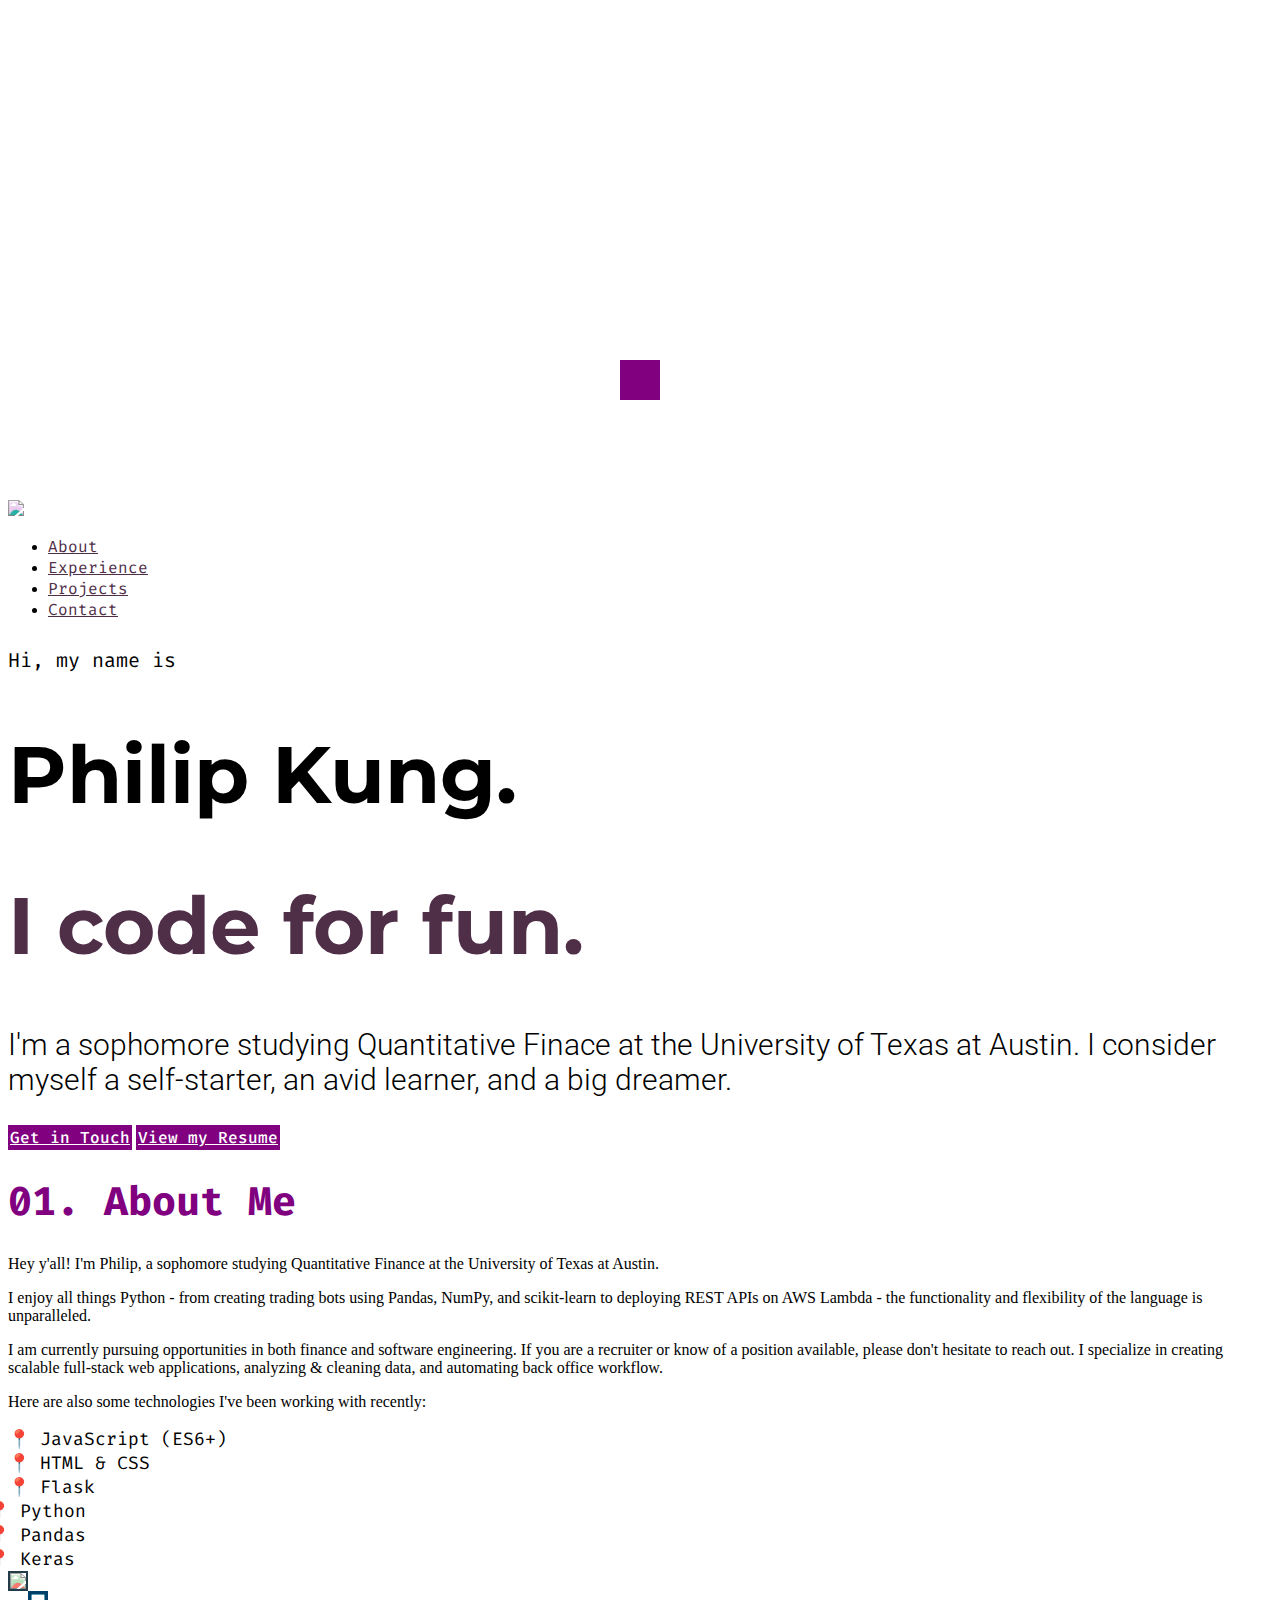
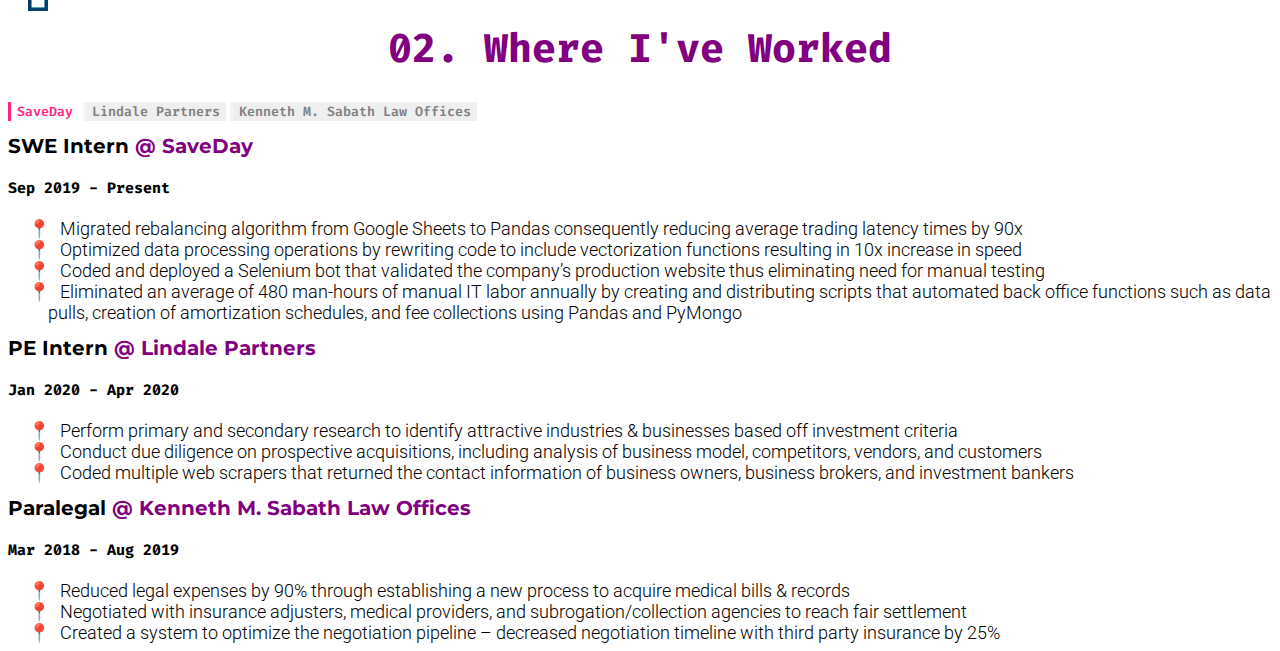
==== index.html @ d85458fc "updating links" ====
<!DOCTYPE html>
<html>
<head>
	<meta charset="utf-8">
    <meta name="viewport" content="width=device-width, initial-scale=1.0">
	<link rel="stylesheet" href="https://stackpath.bootstrapcdn.com/bootstrap/4.5.0/css/bootstrap.min.css" integrity="sha384-9aIt2nRpC12Uk9gS9baDl411NQApFmC26EwAOH8WgZl5MYYxFfc+NcPb1dKGj7Sk" crossorigin="anonymous">
	<link rel="stylesheet" type="text/css" href="static/main.css">
	<script src="https://ajax.googleapis.com/ajax/libs/jquery/3.5.1/jquery.min.js"></script>
	<link href="https://fonts.googleapis.com/css2?family=Montserrat:wght@600;700;800&family=Roboto:wght@300;400;500;700&display=swap" rel="stylesheet">
	<script src="https://kit.fontawesome.com/acebc5d574.js" crossorigin="anonymous"></script>
	<link href="https://fonts.googleapis.com/css2?family=Fira+Code:wght@400;600;&family=Hepta+Slab&display=swap" rel="stylesheet">
	<title>Main Page</title>
</head>
<body>

	<div class="container-fluid d-flex justify-content-center">

		<div class="sk-cube-grid" style="margin-top: 40vh;" id="screen-loader">
		  <div class="sk-cube sk-cube1"></div>
		  <div class="sk-cube sk-cube2"></div>
		  <div class="sk-cube sk-cube3"></div>
		  <div class="sk-cube sk-cube4"></div>
		  <div class="sk-cube sk-cube5"></div>
		  <div class="sk-cube sk-cube6"></div>
		  <div class="sk-cube sk-cube7"></div>
		  <div class="sk-cube sk-cube8"></div>
		  <div class="sk-cube sk-cube9"></div>
		</div>

	</div>
	
	<nav class="navbar navbar-expand-lg sticky-top d-none" id="navbar-wrapper" style="background-color: white;">
	
		<a href="#main-page" class="navbar-brand">
			<img src="https://github.com/philipk19238/philipk19238.github.io/blob/master/static/images/logo.PNG?raw=true" style="height: 60px; width: auto; filter: hue-rotate(65deg);">
		</a>

		<div class="container d-flex justify-content-end">
			<ul class="nav" id="navbar-links">
			  <li class="nav-item">
			    <a class="nav-link" href="#about">About</a>
			  </li>
			  <li class="nav-item">
			    <a class="nav-link" href="#experience">Experience</a>
			  </li>
			  <li class="nav-item">
			    <a class="nav-link" href="#">Projects</a>
			  </li>
			  <li class="nav-item">
			    <a class="nav-link" href="#">Contact</a>
			  </li>
			</ul>
		</div>
	</nav>


	<div class="jumbotron d-none" id="main-page">
		<div class="container">
			<div class="row">
				<div class="col-flex" id="title-text">
					<h4>Hi, my name is</h4>
					<h1 class="mt-2">Philip Kung.</h1>
					<h1 class="mt-1" style="color: #4F2F48;">I code for fun.</h1>
					<div class="row" style="padding: 0px">
						<div class="col-7">
							<h3 class="mt-4">
								I'm a sophomore studying Quantitative Finace at the University of Texas at Austin.
								I consider myself a self-starter, an avid learner,
								and a big dreamer.
							</h3>
							</div>
						<div class="col"></div>
					</div>

		        	<div class="container-fluid justify-content-start mt-5" style="padding: 0px;">
		        		<a class="btn btn-primary btn-lg mr-5" id="main-button" href="mailto:pkung67@utexas.edu" target="_blank" type="button">Get in Touch</a>
		        		<a class="btn btn-primary btn-lg" id="main-button" href="https://drive.google.com/file/d/1eOvCP0G5z0mMLqeyiURAmJYKL5s_8MYw/view?usp=sharing" target="_blank" type="button">View my Resume</a>	
		        	</div>

		        	<div class="container-fluid d-flex justify-content-start mt-5" style="padding: 0px;">
						<a href="https://github.com/philipk19238" target = "_blank"><i class="fab fa-github-alt fa-2x mr-5"></i></a>
			            <a href="https://www.linkedin.com/in/philipkung/" target="_blank"><i class="fab fa-linkedin fa-2x mr-5"></i></a>
			            <a href="https://www.instagram.com/pkung67/" target="_blank"><i class="fab fa-instagram fa-2x mr-5"></i></a>
			            <a href="https://www.facebook.com/philip.kung.33" target="_blank"><i class="fab fa-facebook fa-2x mr-5"></i></a>
		        	</div>

				</div>
			</div>
			
		</div>
	</div>

	<div class="jumbotron mt-5 d-none" id="about">
		<div class="container">
			<h1 id="about" class="sub-header">01. About Me</h1>
		</div>

		<div class="container d-flex align-items-start mt-5">
			<div class="container">
				<p>
					Hey y'all! I'm Philip, a sophomore studying Quantitative Finance
					at the University of Texas at Austin.
				</p>

				<p>
					I enjoy all things Python - from creating trading bots using
					Pandas, NumPy, and scikit-learn to deploying REST APIs on 
					AWS Lambda - the functionality and flexibility of the language
					is unparalleled. 
				</p>

				<p>
					I am currently pursuing opportunities in both finance and software engineering. If you are a recruiter or know of a position available, please don't hesitate to reach out. I specialize in creating scalable full-stack web applications, analyzing & cleaning data, and automating back office workflow.
				</p>

				<p>
					Here are also some technologies I've been working with recently:
				</p>

				<div class="container d-flex align-items-center justify-content-start" style="padding: 0px;">

					<ul class="mt-3 no_bullet" style="margin-left: 20px;">
						<li class="bullet-icon">JavaScript (ES6+)</li>
						<li class="bullet-icon">HTML & CSS</li>
						<li class="bullet-icon">Flask</li>
					</ul>

					<ul class="ml-5 mt-3 no_bullet">
						<li class="bullet-icon">Python</li>
						<li class="bullet-icon">Pandas</li>
						<li class="bullet-icon">Keras</li>
					</ul>

				</div>

			</div>

			<div class="container d-flex justify-content-center" style="padding: 0px;">
				<img src="https://github.com/philipk19238/philipk19238.github.io/blob/master/static/images/bigbend.JPG?raw=true" style="height: 300px; width: auto;" class="frame">
			</div>
		</div>
	</div>

	<div class="jumbotron mb-5 mt-5 d-none" id="experience">
		<div class="container">
			<h1 class="sub-header" style="text-align: center;">02. Where I've Worked</h1>
		</div>

		<div class="container d-flex align-items-start mt-5">

			<div class="list-group">
				  <button class="list-group-item list-group-item-action active" onclick="show_elem(this.id)" id="saveday;filler">
				    SaveDay
				  </button>
				  <button class="list-group-item list-group-item-action" onclick="show_elem(this.id)" id="lindale;filler">Lindale Partners</button>
				  <button class="list-group-item list-group-item-action" onclick="show_elem(this.id)" id="sabbath;filler">Kenneth M. Sabath Law Offices</button>
			</div>

				<div class="container">

				<div class="card resume ml-4" id="saveday">
					<div class="card-header resume">
						<h1 id="job-title">SWE Intern <b>@ SaveDay</b></h1>
						<h4 id="job-dates">Sep 2019 - Present</h4>
					</div>
					<div class="card-body resume" style="padding: 0px;">
						<ul class="no_bullet mt-2" style="margin-left: 40px;">
							<li class="bullet-icon mb-1 resume">Migrated rebalancing algorithm from Google Sheets to Pandas consequently reducing average trading latency times by 90x</li>
							<li class="bullet-icon mb-1 resume">Optimized data processing operations by rewriting code to include vectorization functions resulting in 10x increase in speed</li>
							<li class="bullet-icon mb-1 resume">Coded and deployed a Selenium bot that validated the company’s production website thus eliminating need for manual testing </li>
							<li class="bullet-icon mb-1 resume">Eliminated an average of 480 man-hours of manual IT labor annually by creating and distributing scripts that automated 
							back office functions such as data pulls, creation of amortization schedules, and fee collections using Pandas and PyMongo 
							</li>
						</ul>
					</div>
				</div>

				<div class="card resume ml-4 d-none" id="lindale">
					<div class="card-header resume">
						<h1 id="job-title">PE Intern <b>@ Lindale Partners</b></h1>
						<h4 id="job-dates">Jan 2020 - Apr 2020</h4>
					</div>
					<div class="card-body resume" style="padding: 0px;">
						<ul class="no_bullet mt-2" style="margin-left: 40px;">
							<li class="bullet-icon mb-1 resume">Perform primary and secondary research to identify attractive industries & businesses based off investment criteria</li>
							<li class="bullet-icon mb-1 resume">Conduct due diligence on prospective acquisitions, including analysis of business model, competitors, vendors, and customers</li>
							<li class="bullet-icon mb-1 resume">Coded multiple web scrapers that returned the contact information of business owners, business brokers, and investment bankers </li>
						</ul>
					</div>
				</div>

				<div class="card resume ml-4 d-none" id="sabbath">
					<div class="card-header resume">
						<h1 id="job-title">Paralegal <b>@ Kenneth M. Sabath Law Offices</b></h1>
						<h4 id="job-dates">Mar 2018 - Aug 2019</h4>
					</div>
					<div class="card-body resume" style="padding: 0px;">
						<ul class="no_bullet mt-2" style="margin-left: 40px;">
							<li class="bullet-icon mb-1 resume">Reduced legal expenses by 90% through establishing a new process to acquire medical bills & records</li>
							<li class="bullet-icon mb-1 resume">Negotiated with insurance adjusters, medical providers, and subrogation/collection agencies to reach fair settlement</li>
							<li class="bullet-icon mb-1 resume">Created a system to optimize the negotiation pipeline – decreased negotiation timeline with third party insurance by 25%</li>
						</ul>
					</div>
				</div>

			</div>
		</div>

			
	</div>

	<div class="jumbotron">
		
	</div>
	
		




	<script type="text/javascript">

		var curr_resume = 'saveday'

		setTimeout(function(){

		var loading = document.getElementById('screen-loader');

		var main = document.getElementById('main-page');

		var about = document.getElementById('about');

		var experience = document.getElementById('experience');

		var navbar = document.getElementById('navbar-wrapper');

		loading.classList.add('d-none');

		main.classList.remove('d-none');

		about.classList.remove('d-none');

		experience.classList.remove('d-none');

		navbar.classList.remove('d-none');

		}, 3000);

		function show_elem(id){

			var split = id.split(';')[0];

			var curr_elem = document.getElementById(split);

			var prev_elem = document.getElementById(curr_resume);

			var prev_id = `${curr_resume};filler`;

			if (prev_elem === curr_elem){
				return;
			}

			else {

			curr_elem.classList.remove('d-none');

			document.getElementById(id).classList.add('active');

			prev_elem.classList.add('d-none');

			document.getElementById(prev_id).classList.remove('active');

			curr_resume = split;

			}

		}

		var prevScrollpos = window.pageYOffset;

		window.onscroll = function() {

		  var currentScrollPos = window.pageYOffset;

		  if (prevScrollpos > currentScrollPos) {
		    document.getElementById("navbar-wrapper").style.top = "0";
		  } 

		  else {
		    document.getElementById("navbar-wrapper").style.top = "-200px";
		  }

		  prevScrollpos = currentScrollPos;
		}

	</script>

	<script src="https://code.jquery.com/jquery-3.5.1.slim.min.js" integrity="sha384-DfXdz2htPH0lsSSs5nCTpuj/zy4C+OGpamoFVy38MVBnE+IbbVYUew+OrCXaRkfj" crossorigin="anonymous"></script>
	<script src="https://cdn.jsdelivr.net/npm/popper.js@1.16.0/dist/umd/popper.min.js" integrity="sha384-Q6E9RHvbIyZFJoft+2mJbHaEWldlvI9IOYy5n3zV9zzTtmI3UksdQRVvoxMfooAo" crossorigin="anonymous"></script>
	<script src="https://stackpath.bootstrapcdn.com/bootstrap/4.5.0/js/bootstrap.min.js" integrity="sha384-OgVRvuATP1z7JjHLkuOU7Xw704+h835Lr+6QL9UvYjZE3Ipu6Tp75j7Bh/kR0JKI" crossorigin="anonymous"></script>
</body>
</html>
---- static/main.css ----
.sk-cube-grid {
  width: 40px;
  height: 40px;
  margin: 100px auto;
}

.sk-cube-grid .sk-cube {
  width: 33%;
  height: 33%;
  background-color: purple;
  float: left;
  -webkit-animation: sk-cubeGridScaleDelay 1.3s infinite ease-in-out;
          animation: sk-cubeGridScaleDelay 1.3s infinite ease-in-out; 
}
.sk-cube-grid .sk-cube1 {
  -webkit-animation-delay: 0.2s;
          animation-delay: 0.2s; }
.sk-cube-grid .sk-cube2 {
  -webkit-animation-delay: 0.3s;
          animation-delay: 0.3s; }
.sk-cube-grid .sk-cube3 {
  -webkit-animation-delay: 0.4s;
          animation-delay: 0.4s; }
.sk-cube-grid .sk-cube4 {
  -webkit-animation-delay: 0.1s;
          animation-delay: 0.1s; }
.sk-cube-grid .sk-cube5 {
  -webkit-animation-delay: 0.2s;
          animation-delay: 0.2s; }
.sk-cube-grid .sk-cube6 {
  -webkit-animation-delay: 0.3s;
          animation-delay: 0.3s; }
.sk-cube-grid .sk-cube7 {
  -webkit-animation-delay: 0s;
          animation-delay: 0s; }
.sk-cube-grid .sk-cube8 {
  -webkit-animation-delay: 0.1s;
          animation-delay: 0.1s; }
.sk-cube-grid .sk-cube9 {
  -webkit-animation-delay: 0.2s;
          animation-delay: 0.2s; }

@-webkit-keyframes sk-cubeGridScaleDelay {
  0%, 70%, 100% {
    -webkit-transform: scale3D(1, 1, 1);
            transform: scale3D(1, 1, 1);
  } 35% {
    -webkit-transform: scale3D(0, 0, 1);
            transform: scale3D(0, 0, 1); 
  }
}

@keyframes sk-cubeGridScaleDelay {
  0%, 70%, 100% {
    -webkit-transform: scale3D(1, 1, 1);
            transform: scale3D(1, 1, 1);
  } 35% {
    -webkit-transform: scale3D(0, 0, 1);
            transform: scale3D(0, 0, 1);
  } 
}

#title-text h4 {
  font-family: 'Fira Code', monospace;
  font-weight: 400;
  font-size: 20px;
}

#title-text h1 {
  font-family: 'Montserrat', sans-serif;
  font-weight: 700;
  font-size: 80px;
}

#title-text h3 {
  font-family: 'Roboto', sans-serif;
  font-weight: 300;
  font-size: 30px;
}

#main-button {
  background: purple;
  color: white;
  border: 2px solid purple;
  font-family: 'Fira Code', monospace;
  font-weight: 500;
}

#main-button:hover {
  background: white;
  color: black;

}

.jumbotron {
  background: white;
}

#jumping-image {
  height: 500px;
  width: auto;
}

#navbar-links a{
  font-family: 'Fira Code', monospace;
  color: #4F2F48;
}

#navbar-links a:hover {
  font-weight: 600;
  color: purple;
}

.sub-header {
  font-family: 'Fira Code', monospace;
  color: purple;
  font-size: 40px;
}

#about-text {
  font-family: 'Roboto', sans-serif;
  font-weight: 400;
  font-size: 20px;
}

b {
  color: purple;
  font-weight: 700;
}

ul.no_bullet {
list-style-type: none;
padding: 0;
margin: 0;
}

.bullet-icon:before {
  content: '\1F4CD';
  margin-left: -20px;
  margin-right: 10px;
}

.bullet-icon {
  font-family: 'Fira Code', monospace;
  font-size: 18px;
}

.frame {
  box-shadow:
    20px 20px 0 -3.5px white,
    20px 20px 0 0 purple;
    
  transition: box-shadow ease-in 150ms;

  border: 2px solid #4F2F48;

  filter: hue-rotate(256deg);

}

.frame:hover {
  box-shadow:
    10px 10px 0 -5px white,
    10px 10px 0 0 purple;
    filter: opacity(1);
}

.container {
  padding: 0px;
}

.list-group {
  display: inline-block;
  border: none;

}

#job-title {
  font-family: 'Montserrat', sans-serif;
  font-size: 20px;
}

.card.resume {
  border: none;
  background-color: white;
}

.card-header.resume {
  border: none;
  background-color: white;
}

#job-dates {
  font-family: 'Fira Code', monospace;
  font-size: 15px;
}

.bullet-icon.resume {
  font-family: 'Roboto', sans-serif;
  font-weight: 300;
}

.list-group button {
  border-left: 3px solid WhiteSmoke;
  border-top: none;
  border-right: none;
  border-bottom: none;
  font-family: 'Fira Code', monospace;
  font-weight: 600;
  color: grey;

}

.list-group button:hover {
  color: #ff2681;
  background-color:WhiteSmoke;

}

.active {
  color: #ff2681 !important;
  background-color: transparent !important;
  border-left: 3px solid #ff2681 !important;

}

.fa-github-alt:hover{
  color: #F1502F;
}

.fa-github-alt {
  color: purple;
}

.fa-instagram {
  color: purple;
}

.fa-instagram:hover{
  color: #e1306c;
}

.fa-linkedin {
  color: purple;
}

.fa-facebook {
  color: purple;
}

.fa-linkedin:hover{
  color: #2867B2;
}

.fa-facebook:hover{
  color: #2867B2;
}

button:focus {outline:0;}

html {
  scroll-behavior: smooth;
}
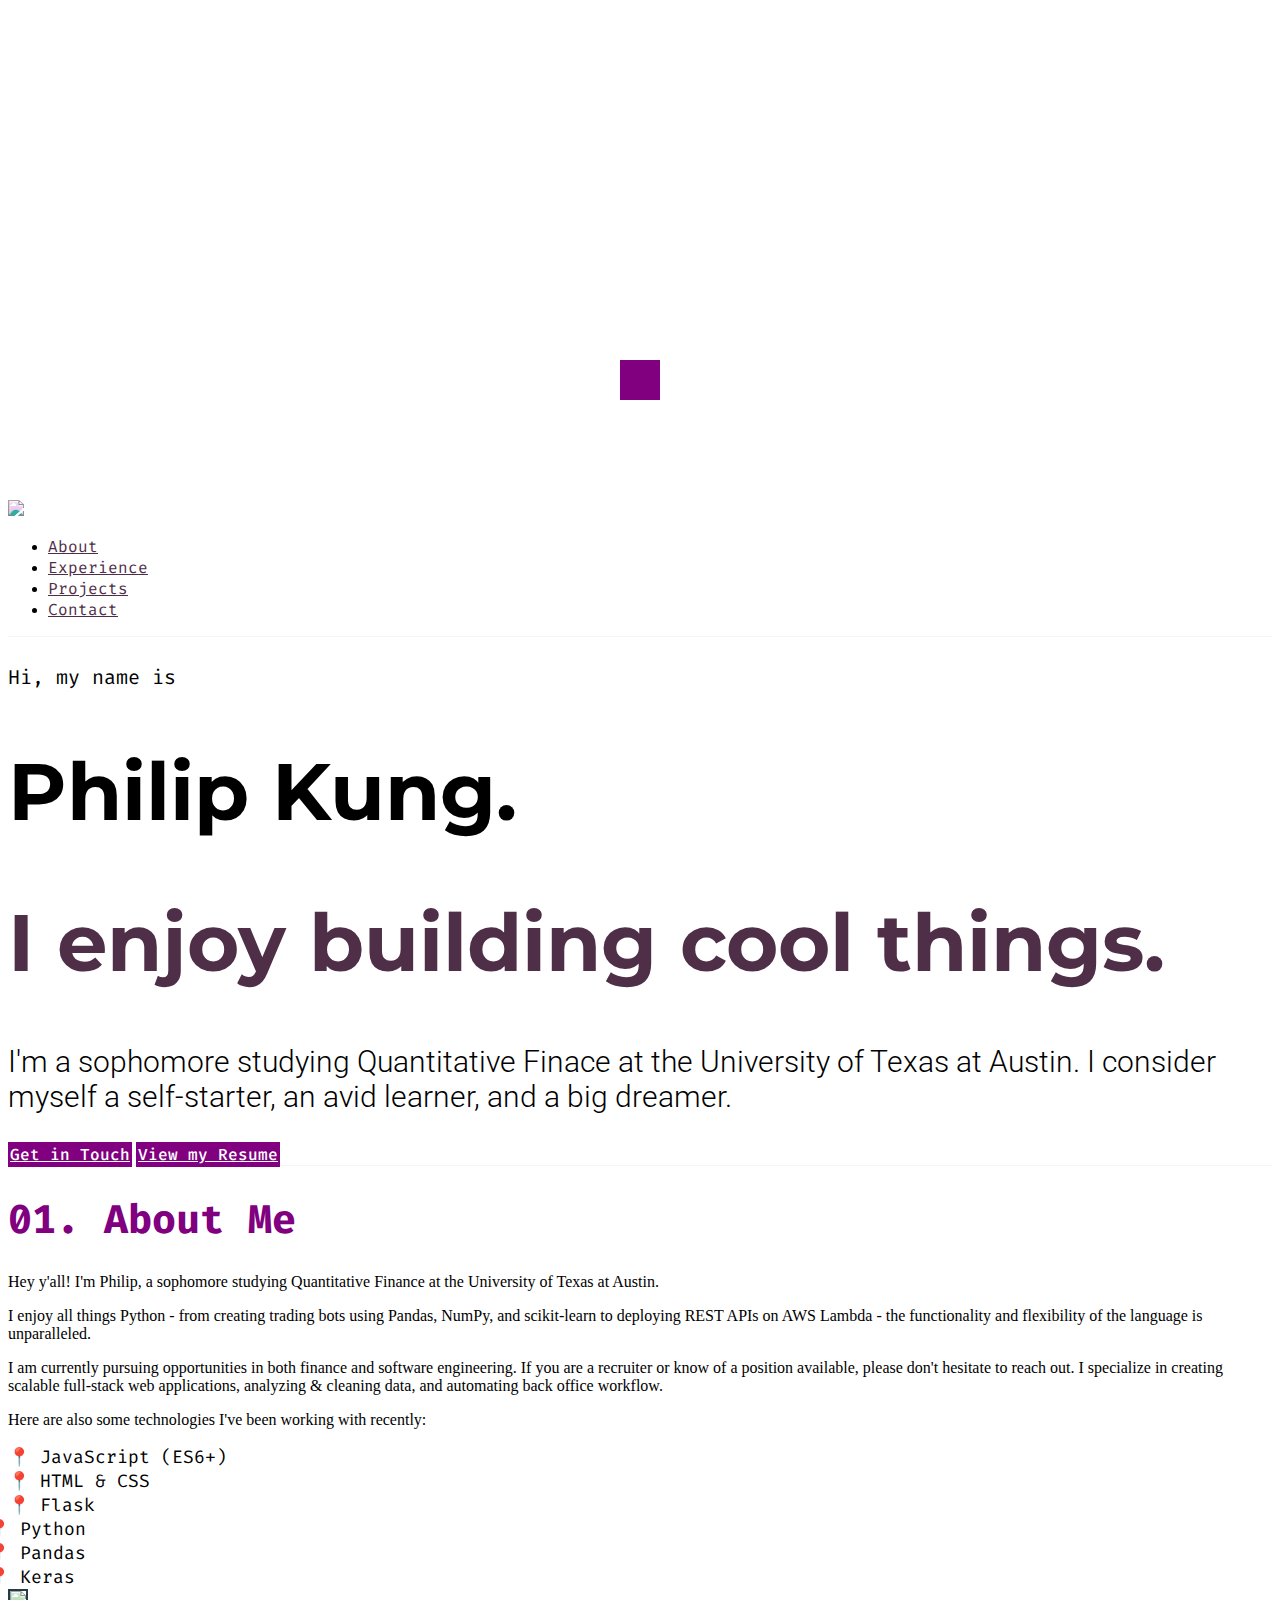
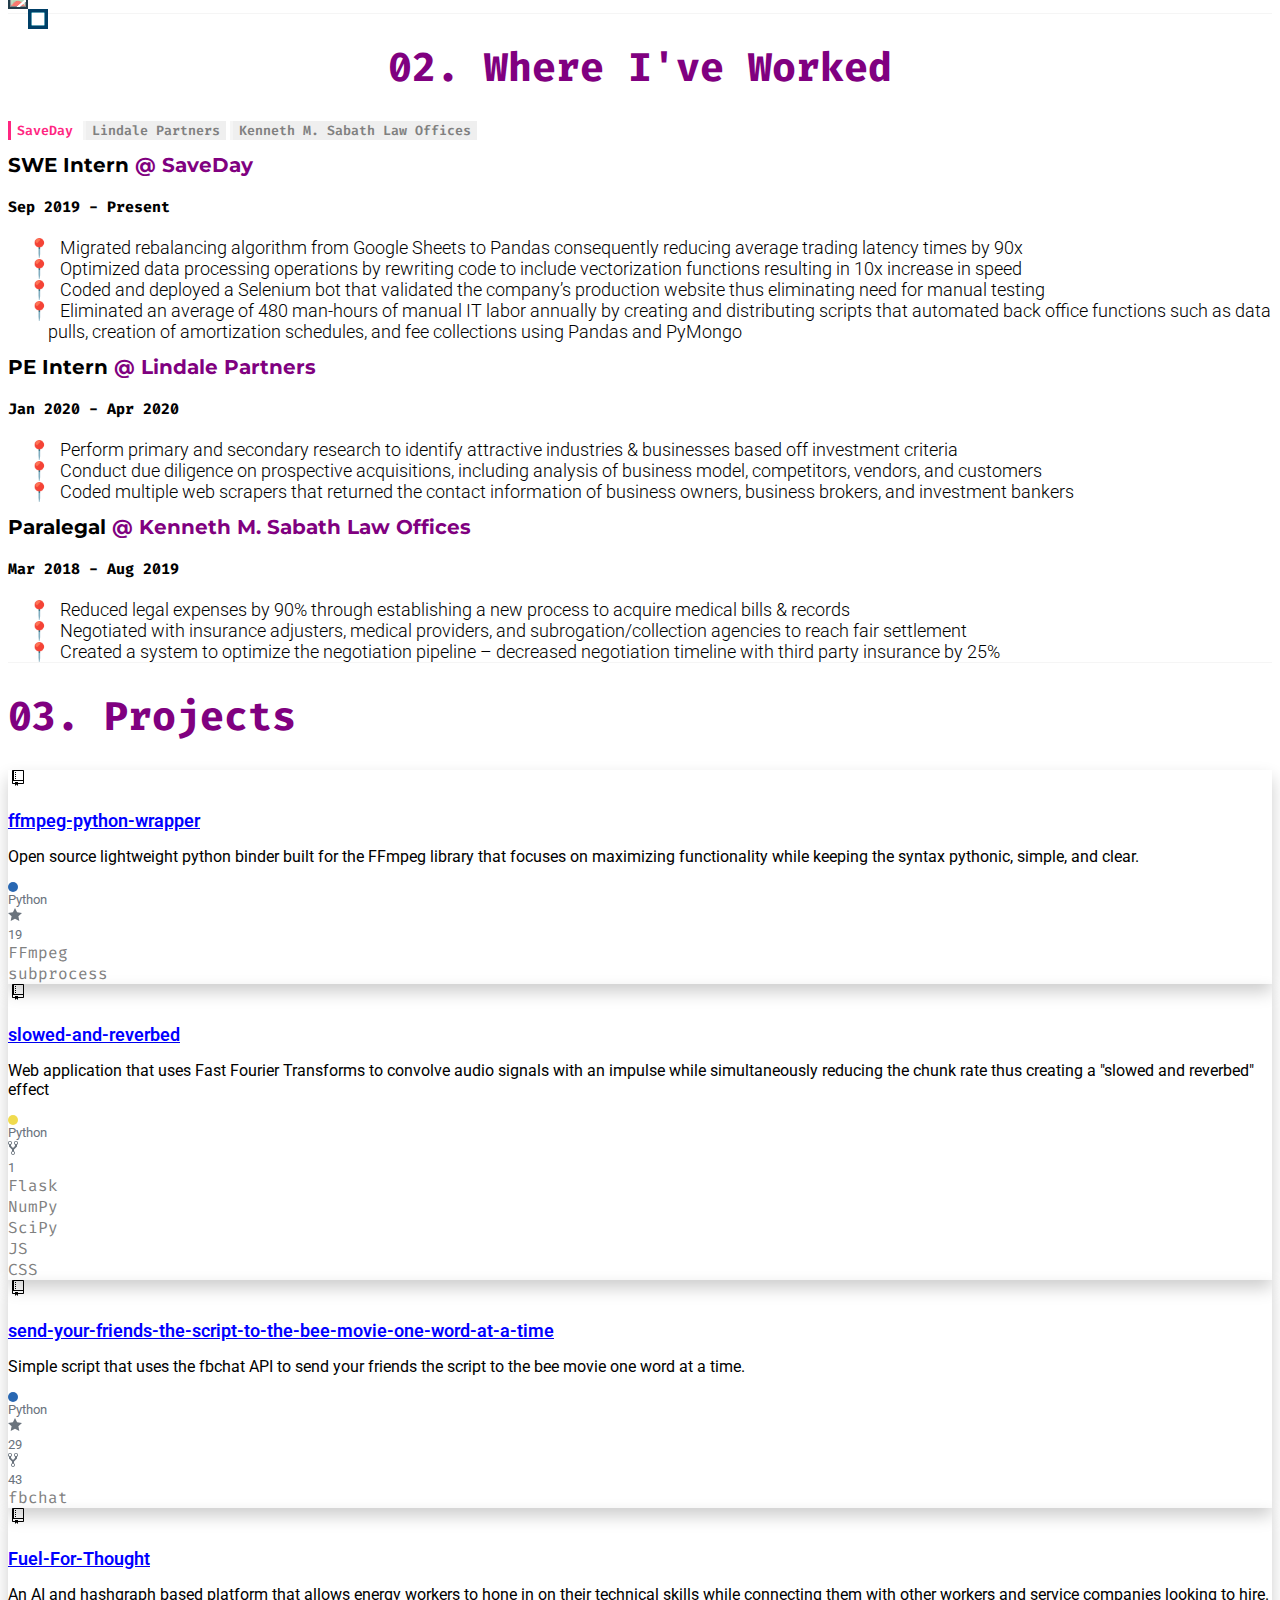
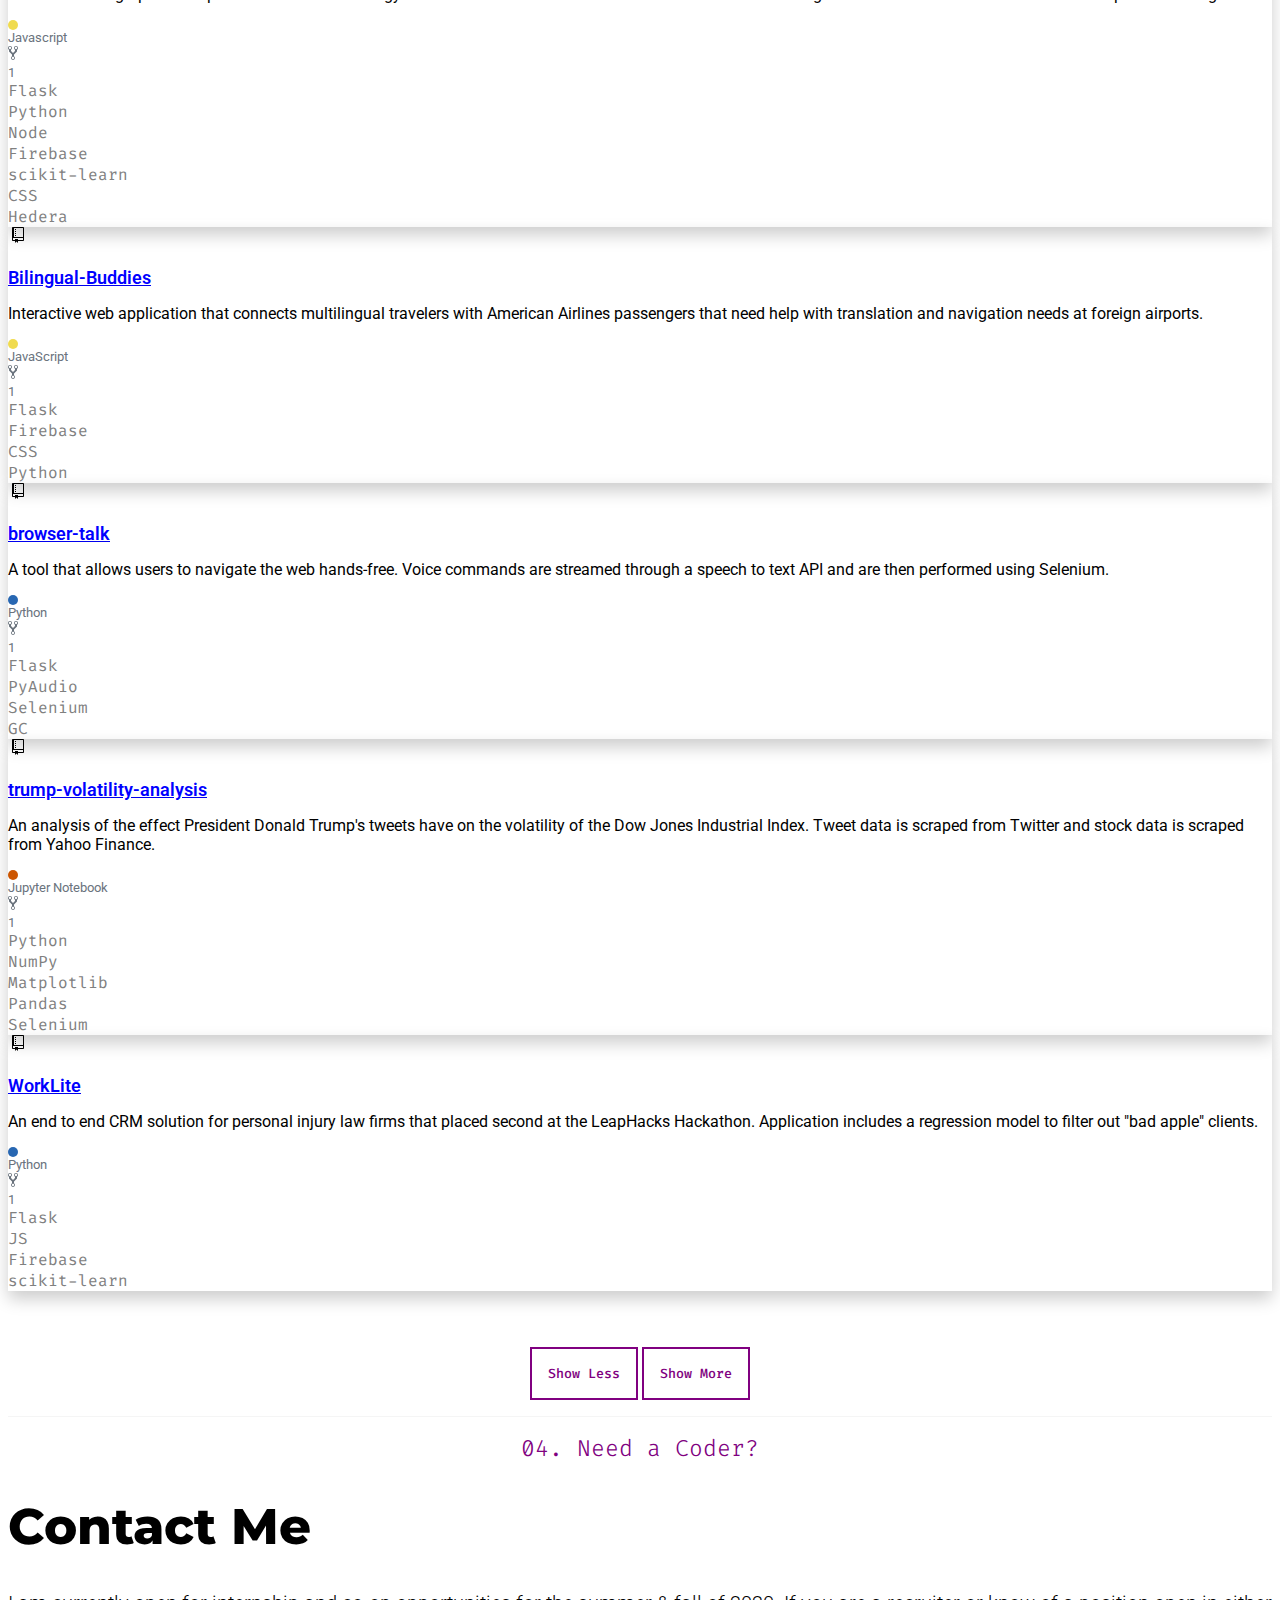
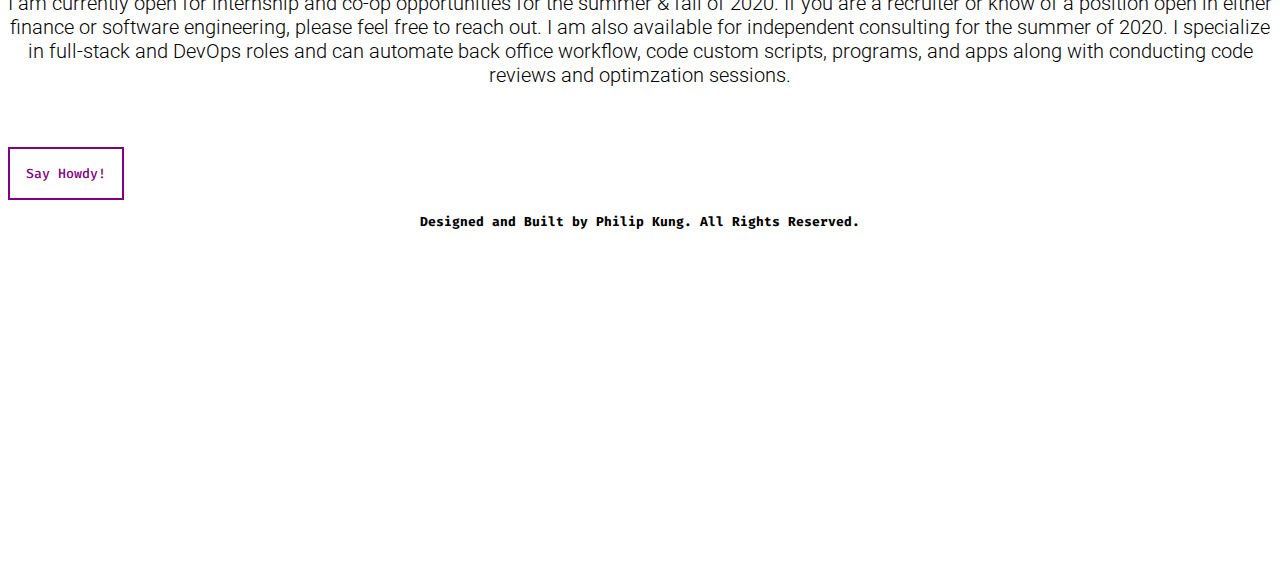
==== commit 51113000: "adding projects and contact section" ====
--- a/index.html
+++ b/index.html
@@ -14,8 +14,7 @@
 <body>
 
 	<div class="container-fluid d-flex justify-content-center">
-
-		<div class="sk-cube-grid" style="margin-top: 40vh;" id="screen-loader">
+		<div class="sk-cube-grid d-none" style="margin-top: 40vh;" id="screen-loader">
 		  <div class="sk-cube sk-cube1"></div>
 		  <div class="sk-cube sk-cube2"></div>
 		  <div class="sk-cube sk-cube3"></div>
@@ -26,10 +25,9 @@
 		  <div class="sk-cube sk-cube8"></div>
 		  <div class="sk-cube sk-cube9"></div>
 		</div>
-
 	</div>
 	
-	<nav class="navbar navbar-expand-lg sticky-top d-none" id="navbar-wrapper" style="background-color: white;">
+	<nav class="navbar navbar-expand-lg sticky-top" id="navbar-wrapper" style="background-color: white;">
 	
 		<a href="#main-page" class="navbar-brand">
 			<img src="https://github.com/philipk19238/philipk19238.github.io/blob/master/static/images/logo.PNG?raw=true" style="height: 60px; width: auto; filter: hue-rotate(65deg);">
@@ -44,7 +42,7 @@
 			    <a class="nav-link" href="#experience">Experience</a>
 			  </li>
 			  <li class="nav-item">
-			    <a class="nav-link" href="#">Projects</a>
+			    <a class="nav-link" href="#project">Projects</a>
 			  </li>
 			  <li class="nav-item">
 			    <a class="nav-link" href="#">Contact</a>
@@ -54,13 +52,13 @@
 	</nav>
 
 
-	<div class="jumbotron d-none" id="main-page">
+	<div class="jumbotron" id="main-page">
 		<div class="container">
 			<div class="row">
 				<div class="col-flex" id="title-text">
 					<h4>Hi, my name is</h4>
 					<h1 class="mt-2">Philip Kung.</h1>
-					<h1 class="mt-1" style="color: #4F2F48;">I code for fun.</h1>
+					<h1 class="mt-1" style="color: #4F2F48;">I enjoy building cool things.</h1>
 					<div class="row" style="padding: 0px">
 						<div class="col-7">
 							<h3 class="mt-4">
@@ -90,9 +88,9 @@
 		</div>
 	</div>
 
-	<div class="jumbotron mt-5 d-none" id="about">
+	<div class="jumbotron mt-5" id="about">
 		<div class="container">
-			<h1 id="about" class="sub-header">01. About Me</h1>
+			<h1 id="about" class="sub-header mt-5">01. About Me</h1>
 		</div>
 
 		<div class="container d-flex align-items-start mt-5">
@@ -141,9 +139,9 @@
 		</div>
 	</div>
 
-	<div class="jumbotron mb-5 mt-5 d-none" id="experience">
+	<div class="jumbotron mb-5 mt-5" id="experience">
 		<div class="container">
-			<h1 class="sub-header" style="text-align: center;">02. Where I've Worked</h1>
+			<h1 class="sub-header mt-5" style="text-align: center;">02. Where I've Worked</h1>
 		</div>
 
 		<div class="container d-flex align-items-start mt-5">
@@ -209,8 +207,391 @@
 			
 	</div>
 
-	<div class="jumbotron">
+	<div class="jumbotron mt-5 mb-5" id="project">
+
+		<div class="container">
+			<h1 class="sub-header mt-5">03. Projects</h1>
+		</div>
+
+		<div class="container mt-5">
+
+			<div class="card-deck">
+
+				<div class="card project">
+					<div class="card-body">
+						<div class="container d-flex align-items-center">
+							<svg aria-hidden="true" class="repo-svg" height="16" role="img" viewBox="0 0 12 16" width="12">
+					            <path
+					              fill-rule="evenodd"
+					              d="M4 9H3V8h1v1zm0-3H3v1h1V6zm0-2H3v1h1V4zm0-2H3v1h1V2zm8-1v12c0 .55-.45 1-1 1H6v2l-1.5-1.5L3 16v-2H1c-.55 0-1-.45-1-1V1c0-.55.45-1 1-1h10c.55 0 1 .45 1 1zm-1 10H1v2h2v-1h3v1h5v-2zm0-10H2v9h9V1z"
+					            ></path>
+		          			</svg>
+						<a href="https://github.com/philipk19238/ffmpeg-python-wrapper" target="_blank"><h1 class="repo-title">ffmpeg-python-wrapper</h1></a>
+					</div>
+						<p class="repo-body mt-2">
+							Open source lightweight python binder built for the FFmpeg library that focuses on maximizing functionality while keeping the syntax pythonic, simple, and clear.
+						</p>
+
+						<div class="container d-flex align-items-center mt-4">
+              				<div class="language-color mr-2" style="background-color: #2867B2;);"></div>
+
+              				<p style="margin: 0px;" class="repo-elem mr-4">Python</p>
+
+			                <svg aria-hidden="true" class="repo-star-svg" height="16" role="img" viewBox="0 0 14 16" width="14" fill="rgb(106, 115, 125)">
+				                <path fill-rule="evenodd" d="M14 6l-4.9-.64L7 1 4.9 5.36 0 6l3.6 3.26L2.67 14 7 11.67 11.33 14l-.93-4.74L14 6z"></path>
+				            </svg>
+
+							<p style="margin: 0px;" class="repo-elem mr-4">19</p>
+
+						</div>
+					</div>
+
+					<div class="card-footer d-flex align-items-start">
+						<p class="repo-footer mr-3" style="margin: 0px;">FFmpeg</p>
+						<p class="repo-footer mr-3" style="margin: 0px;">subprocess</p>
+					</div>
+				</div>
+
+				<div class="card project">
+					<div class="card-body">
+						<div class="container d-flex align-items-center">
+							<svg aria-hidden="true" class="repo-svg" height="16" role="img" viewBox="0 0 12 16" width="12">
+					            <path
+					              fill-rule="evenodd"
+					              d="M4 9H3V8h1v1zm0-3H3v1h1V6zm0-2H3v1h1V4zm0-2H3v1h1V2zm8-1v12c0 .55-.45 1-1 1H6v2l-1.5-1.5L3 16v-2H1c-.55 0-1-.45-1-1V1c0-.55.45-1 1-1h10c.55 0 1 .45 1 1zm-1 10H1v2h2v-1h3v1h5v-2zm0-10H2v9h9V1z"
+					            ></path>
+		          			</svg>
+						<a href="https://github.com/philipk19238/slowed-and-reverbed" target="_blank"><h1 class="repo-title">slowed-and-reverbed</h1></a>
+					</div>
+						<p class="repo-body mt-2">
+							Web application that uses Fast Fourier Transforms to convolve audio signals with an impulse while simultaneously reducing the chunk rate thus creating a "slowed and reverbed" effect
+						</p>
+
+						<div class="container d-flex align-items-center mt-4">
+              				<div class="language-color mr-2" style="background-color: #f0db4f;);"></div>
+
+              				<p style="margin: 0px;" class="repo-elem mr-4">Python</p>
+
+              				<svg aria-hidden="true" class="repo-star-svg mr-2" height="16" role="img" viewBox="0 0 10 16" width="10" fill="rgb(106, 115, 125)">
+				                <path
+				                  fill-rule="evenodd"
+				                  d="M8 1a1.993 1.993 0 0 0-1 3.72V6L5 8 3 6V4.72A1.993 1.993 0 0 0 2 1a1.993 1.993 0 0 0-1 3.72V6.5l3 3v1.78A1.993 1.993 0 0 0 5 15a1.993 1.993 0 0 0 1-3.72V9.5l3-3V4.72A1.993 1.993 0 0 0 8 1zM2 4.2C1.34 4.2.8 3.65.8 3c0-.65.55-1.2 1.2-1.2.65 0 1.2.55 1.2 1.2 0 .65-.55 1.2-1.2 1.2zm3 10c-.66 0-1.2-.55-1.2-1.2 0-.65.55-1.2 1.2-1.2.65 0 1.2.55 1.2 1.2 0 .65-.55 1.2-1.2 1.2zm3-10c-.66 0-1.2-.55-1.2-1.2 0-.65.55-1.2 1.2-1.2.65 0 1.2.55 1.2 1.2 0 .65-.55 1.2-1.2 1.2z"
+				                ></path>
+			                </svg>
+
+							<p style="margin: 0px;" class="repo-elem">1</p>
+						</div>
+					</div>
+					<div class="card-footer d-flex align-items-start">
+						<p class="repo-footer mr-3" style="margin: 0px;">Flask</p>
+						<p class="repo-footer mr-3" style="margin: 0px;">NumPy</p>
+						<p class="repo-footer mr-3" style="margin: 0px;">SciPy</p>
+						<p class="repo-footer mr-3" style="margin: 0px;">JS</p>
+						<p class="repo-footer mr-3" style="margin: 0px;">CSS</p>
+					</div>
+				</div>
+			</div>
+
+
+			<div class="card-deck mt-3">
+
+				<div class="card project">
+					<div class="card-body">
+						<div class="container d-flex align-items-center">
+							<svg aria-hidden="true" class="repo-svg" height="16" role="img" viewBox="0 0 12 16" width="12">
+					            <path
+					              fill-rule="evenodd"
+					              d="M4 9H3V8h1v1zm0-3H3v1h1V6zm0-2H3v1h1V4zm0-2H3v1h1V2zm8-1v12c0 .55-.45 1-1 1H6v2l-1.5-1.5L3 16v-2H1c-.55 0-1-.45-1-1V1c0-.55.45-1 1-1h10c.55 0 1 .45 1 1zm-1 10H1v2h2v-1h3v1h5v-2zm0-10H2v9h9V1z"
+					            ></path>
+		          			</svg>
+						<a href="https://github.com/philipk19238/send-your-friends-the-script-from-the-bee-movie-one-word-at-a-time" target="_blank"><h1 class="repo-title">send-your-friends-the-script-to-the-bee-movie-one-word-at-a-time
+						</h1></a>
+					</div>
+						<p class="repo-body mt-2">
+							Simple script that uses the fbchat API to send your friends the script to the bee movie one word at a time.
+						</p>
+
+						<div class="container d-flex align-items-center mt-4">
+              				<div class="language-color mr-2" style="background-color: #2867B2;);"></div>
+
+              				<p style="margin: 0px;" class="repo-elem mr-4">Python</p>
+
+			                <svg aria-hidden="true" class="repo-star-svg" height="16" role="img" viewBox="0 0 14 16" width="14" fill="rgb(106, 115, 125)">
+				                <path fill-rule="evenodd" d="M14 6l-4.9-.64L7 1 4.9 5.36 0 6l3.6 3.26L2.67 14 7 11.67 11.33 14l-.93-4.74L14 6z"></path>
+				            </svg>
+
+							<p style="margin: 0px;" class="repo-elem mr-4">29</p>
+
+              				<svg aria-hidden="true" class="repo-star-svg mr-2" height="16" role="img" viewBox="0 0 10 16" width="10" fill="rgb(106, 115, 125)">
+				                <path
+				                  fill-rule="evenodd"
+				                  d="M8 1a1.993 1.993 0 0 0-1 3.72V6L5 8 3 6V4.72A1.993 1.993 0 0 0 2 1a1.993 1.993 0 0 0-1 3.72V6.5l3 3v1.78A1.993 1.993 0 0 0 5 15a1.993 1.993 0 0 0 1-3.72V9.5l3-3V4.72A1.993 1.993 0 0 0 8 1zM2 4.2C1.34 4.2.8 3.65.8 3c0-.65.55-1.2 1.2-1.2.65 0 1.2.55 1.2 1.2 0 .65-.55 1.2-1.2 1.2zm3 10c-.66 0-1.2-.55-1.2-1.2 0-.65.55-1.2 1.2-1.2.65 0 1.2.55 1.2 1.2 0 .65-.55 1.2-1.2 1.2zm3-10c-.66 0-1.2-.55-1.2-1.2 0-.65.55-1.2 1.2-1.2.65 0 1.2.55 1.2 1.2 0 .65-.55 1.2-1.2 1.2z"
+				                ></path>
+			                </svg>
+
+							<p style="margin: 0px;" class="repo-elem">43</p>
+						</div>
+					</div>
+					<div class="card-footer d-flex align-items-start">
+						<p class="repo-footer mr-3" style="margin: 0px;">fbchat</p>
+					</div>
+				</div>
+								<div class="card project">
+					<div class="card-body">
+						<div class="container d-flex align-items-center">
+							<svg aria-hidden="true" class="repo-svg" height="16" role="img" viewBox="0 0 12 16" width="12">
+					            <path
+					              fill-rule="evenodd"
+					              d="M4 9H3V8h1v1zm0-3H3v1h1V6zm0-2H3v1h1V4zm0-2H3v1h1V2zm8-1v12c0 .55-.45 1-1 1H6v2l-1.5-1.5L3 16v-2H1c-.55 0-1-.45-1-1V1c0-.55.45-1 1-1h10c.55 0 1 .45 1 1zm-1 10H1v2h2v-1h3v1h5v-2zm0-10H2v9h9V1z"
+					            ></path>
+		          			</svg>
+						<a href="https://github.com/philipk19238/Fuel-For-Thought" target="_blank"><h1 class="repo-title">Fuel-For-Thought</h1></a>
+					</div>
+						<p class="repo-body mt-2">
+							An AI and hashgraph based platform that allows energy workers to hone in on their technical skills while connecting them with other workers and service companies looking to hire.
+						</p>
+
+						<div class="container d-flex align-items-center mt-4">
+              				<div class="language-color mr-2" style="background-color: #f0db4f;);"></div>
+
+              				<p style="margin: 0px;" class="repo-elem mr-4">Javascript</p>
+
+              				<svg aria-hidden="true" class="repo-star-svg mr-2" height="16" role="img" viewBox="0 0 10 16" width="10" fill="rgb(106, 115, 125)">
+				                <path
+				                  fill-rule="evenodd"
+				                  d="M8 1a1.993 1.993 0 0 0-1 3.72V6L5 8 3 6V4.72A1.993 1.993 0 0 0 2 1a1.993 1.993 0 0 0-1 3.72V6.5l3 3v1.78A1.993 1.993 0 0 0 5 15a1.993 1.993 0 0 0 1-3.72V9.5l3-3V4.72A1.993 1.993 0 0 0 8 1zM2 4.2C1.34 4.2.8 3.65.8 3c0-.65.55-1.2 1.2-1.2.65 0 1.2.55 1.2 1.2 0 .65-.55 1.2-1.2 1.2zm3 10c-.66 0-1.2-.55-1.2-1.2 0-.65.55-1.2 1.2-1.2.65 0 1.2.55 1.2 1.2 0 .65-.55 1.2-1.2 1.2zm3-10c-.66 0-1.2-.55-1.2-1.2 0-.65.55-1.2 1.2-1.2.65 0 1.2.55 1.2 1.2 0 .65-.55 1.2-1.2 1.2z"
+				                ></path>
+			                </svg>
+
+							<p style="margin: 0px;" class="repo-elem">1</p>
+						</div>
+					</div>
+
+					<div class="card-footer d-flex align-items-start">
+						<p class="repo-footer mr-3" style="margin: 0px;">Flask</p>
+						<p class="repo-footer mr-3" style="margin: 0px;">Python</p>
+						<p class="repo-footer mr-3" style="margin: 0px;">Node</p>
+						<p class="repo-footer mr-3" style="margin: 0px;">Firebase</p>
+						<p class="repo-footer mr-3" style="margin: 0px;">scikit-learn</p>
+						<p class="repo-footer mr-3" style="margin: 0px;">CSS</p>
+						<p class="repo-footer mr-3" style="margin: 0px;">Hedera</p>
+					</div>
+
+				</div>
+
+
+			</div>
+
+			<div class="card-deck mt-3 d-none" id="hidden-deck">
+
+								<div class="card project">
+					<div class="card-body">
+						<div class="container d-flex align-items-center">
+							<svg aria-hidden="true" class="repo-svg" height="16" role="img" viewBox="0 0 12 16" width="12">
+					            <path
+					              fill-rule="evenodd"
+					              d="M4 9H3V8h1v1zm0-3H3v1h1V6zm0-2H3v1h1V4zm0-2H3v1h1V2zm8-1v12c0 .55-.45 1-1 1H6v2l-1.5-1.5L3 16v-2H1c-.55 0-1-.45-1-1V1c0-.55.45-1 1-1h10c.55 0 1 .45 1 1zm-1 10H1v2h2v-1h3v1h5v-2zm0-10H2v9h9V1z"
+					            ></path>
+		          			</svg>
+							<a href="https://github.com/philipk19238/Bilingual-Buddy" target="_blank"><h1 class="repo-title">Bilingual-Buddies</h1></a>
+						</div>
+
+						<p class="repo-body mt-2">
+							Interactive web application that connects multilingual travelers
+							with American Airlines passengers that need help with translation and navigation needs at foreign airports.
+						</p>
+
+						<div class="container d-flex align-items-center mt-4">
+              				<div class="language-color mr-2" style="background-color: #f0db4f;);"></div>
+
+              				<p style="margin: 0px;" class="repo-elem mr-4">JavaScript</p>
+
+              				<svg aria-hidden="true" class="repo-star-svg mr-2" height="16" role="img" viewBox="0 0 10 16" width="10" fill="rgb(106, 115, 125)">
+				                <path
+				                  fill-rule="evenodd"
+				                  d="M8 1a1.993 1.993 0 0 0-1 3.72V6L5 8 3 6V4.72A1.993 1.993 0 0 0 2 1a1.993 1.993 0 0 0-1 3.72V6.5l3 3v1.78A1.993 1.993 0 0 0 5 15a1.993 1.993 0 0 0 1-3.72V9.5l3-3V4.72A1.993 1.993 0 0 0 8 1zM2 4.2C1.34 4.2.8 3.65.8 3c0-.65.55-1.2 1.2-1.2.65 0 1.2.55 1.2 1.2 0 .65-.55 1.2-1.2 1.2zm3 10c-.66 0-1.2-.55-1.2-1.2 0-.65.55-1.2 1.2-1.2.65 0 1.2.55 1.2 1.2 0 .65-.55 1.2-1.2 1.2zm3-10c-.66 0-1.2-.55-1.2-1.2 0-.65.55-1.2 1.2-1.2.65 0 1.2.55 1.2 1.2 0 .65-.55 1.2-1.2 1.2z"
+				                ></path>
+			                </svg>
+
+							<p style="margin: 0px;" class="repo-elem">1</p>
+						</div>
+					</div>
+
+					<div class="card-footer d-flex align-items-start">
+						<p class="repo-footer mr-3" style="margin: 0px;">Flask</p>
+						<p class="repo-footer mr-3" style="margin: 0px;">Firebase</p>
+						<p class="repo-footer mr-3" style="margin: 0px;">CSS</p>
+						<p class="repo-footer mr-3" style="margin: 0px;">Python</p>
+					</div>
+
+				</div>
+
+				<div class="card project">
+					<div class="card-body">
+						<div class="container d-flex align-items-center">
+							<svg aria-hidden="true" class="repo-svg" height="16" role="img" viewBox="0 0 12 16" width="12">
+					            <path
+					              fill-rule="evenodd"
+					              d="M4 9H3V8h1v1zm0-3H3v1h1V6zm0-2H3v1h1V4zm0-2H3v1h1V2zm8-1v12c0 .55-.45 1-1 1H6v2l-1.5-1.5L3 16v-2H1c-.55 0-1-.45-1-1V1c0-.55.45-1 1-1h10c.55 0 1 .45 1 1zm-1 10H1v2h2v-1h3v1h5v-2zm0-10H2v9h9V1z"
+					            ></path>
+		          			</svg>
+						<a href="https://github.com/philipk19238/browser-talk" target='_blank'><h1 class="repo-title">browser-talk</h1></a>
+						</div>
+						<p class="repo-body mt-2">
+							A tool that allows users to navigate the web hands-free. Voice commands are streamed through a speech to text API and are then performed using Selenium. 
+						</p>
+
+						<div class="container d-flex align-items-center mt-4">
+              				<div class="language-color mr-2" style="background-color: #2867B2;);"></div>
+
+              				<p style="margin: 0px;" class="repo-elem mr-4">Python</p>
+
+              				<svg aria-hidden="true" class="repo-star-svg mr-2" height="16" role="img" viewBox="0 0 10 16" width="10" fill="rgb(106, 115, 125)">
+				                <path
+				                  fill-rule="evenodd"
+				                  d="M8 1a1.993 1.993 0 0 0-1 3.72V6L5 8 3 6V4.72A1.993 1.993 0 0 0 2 1a1.993 1.993 0 0 0-1 3.72V6.5l3 3v1.78A1.993 1.993 0 0 0 5 15a1.993 1.993 0 0 0 1-3.72V9.5l3-3V4.72A1.993 1.993 0 0 0 8 1zM2 4.2C1.34 4.2.8 3.65.8 3c0-.65.55-1.2 1.2-1.2.65 0 1.2.55 1.2 1.2 0 .65-.55 1.2-1.2 1.2zm3 10c-.66 0-1.2-.55-1.2-1.2 0-.65.55-1.2 1.2-1.2.65 0 1.2.55 1.2 1.2 0 .65-.55 1.2-1.2 1.2zm3-10c-.66 0-1.2-.55-1.2-1.2 0-.65.55-1.2 1.2-1.2.65 0 1.2.55 1.2 1.2 0 .65-.55 1.2-1.2 1.2z"
+				                ></path>
+			                </svg>
+
+							<p style="margin: 0px;" class="repo-elem">1</p>
+						</div>
+					</div>
+
+					<div class="card-footer d-flex align-items-start">
+						<p class="repo-footer mr-3" style="margin: 0px;">Flask</p>
+						<p class="repo-footer mr-3" style="margin: 0px;">PyAudio</p>
+						<p class="repo-footer mr-3" style="margin: 0px;">Selenium</p>
+						<p class="repo-footer mr-3" style="margin: 0px;">GC</p>
+					</div>
+
+				</div>
+
+			</div>
+
+			<div class="card-deck mt-3 d-none" id="hidden-deck-two">
+
+				<div class="card project">
+					<div class="card-body">
+						<div class="container d-flex align-items-center">
+							<svg aria-hidden="true" class="repo-svg" height="16" role="img" viewBox="0 0 12 16" width="12">
+					            <path
+					              fill-rule="evenodd"
+					              d="M4 9H3V8h1v1zm0-3H3v1h1V6zm0-2H3v1h1V4zm0-2H3v1h1V2zm8-1v12c0 .55-.45 1-1 1H6v2l-1.5-1.5L3 16v-2H1c-.55 0-1-.45-1-1V1c0-.55.45-1 1-1h10c.55 0 1 .45 1 1zm-1 10H1v2h2v-1h3v1h5v-2zm0-10H2v9h9V1z"
+					            ></path>
+		          			</svg>
+						<a href="https://github.com/philipk19238/trump-volatility-analysis" target="_blank"><h1 class="repo-title">trump-volatility-analysis</h1></a>
+					</div>
+						<p class="repo-body mt-2">
+							An analysis of the effect President Donald Trump's tweets have on the volatility of the Dow Jones Industrial Index. Tweet data is scraped from Twitter and stock data is scraped from Yahoo Finance.
+						</p>
+
+						<div class="container d-flex align-items-center mt-4">
+              				<div class="language-color mr-2" style="background-color: #cc5500;);"></div>
+
+              				<p style="margin: 0px;" class="repo-elem mr-4">Jupyter Notebook</p>
+
+              				<svg aria-hidden="true" class="repo-star-svg mr-2" height="16" role="img" viewBox="0 0 10 16" width="10" fill="rgb(106, 115, 125)">
+				                <path
+				                  fill-rule="evenodd"
+				                  d="M8 1a1.993 1.993 0 0 0-1 3.72V6L5 8 3 6V4.72A1.993 1.993 0 0 0 2 1a1.993 1.993 0 0 0-1 3.72V6.5l3 3v1.78A1.993 1.993 0 0 0 5 15a1.993 1.993 0 0 0 1-3.72V9.5l3-3V4.72A1.993 1.993 0 0 0 8 1zM2 4.2C1.34 4.2.8 3.65.8 3c0-.65.55-1.2 1.2-1.2.65 0 1.2.55 1.2 1.2 0 .65-.55 1.2-1.2 1.2zm3 10c-.66 0-1.2-.55-1.2-1.2 0-.65.55-1.2 1.2-1.2.65 0 1.2.55 1.2 1.2 0 .65-.55 1.2-1.2 1.2zm3-10c-.66 0-1.2-.55-1.2-1.2 0-.65.55-1.2 1.2-1.2.65 0 1.2.55 1.2 1.2 0 .65-.55 1.2-1.2 1.2z"
+				                ></path>
+			                </svg>
+
+							<p style="margin: 0px;" class="repo-elem">1</p>
+						</div>
+					</div>
+
+					<div class="card-footer d-flex align-items-start">
+						<p class="repo-footer mr-3" style="margin: 0px;">Python</p>
+						<p class="repo-footer mr-3" style="margin: 0px;">NumPy</p>
+						<p class="repo-footer mr-3" style="margin: 0px;">Matplotlib</p>
+						<p class="repo-footer mr-3" style="margin: 0px;">Pandas</p>
+						<p class="repo-footer mr-3" style="margin: 0px;">Selenium</p>
+					</div>
+
+				</div>
+
+				<div class="card project">
+					<div class="card-body">
+						<div class="container d-flex align-items-center">
+							<svg aria-hidden="true" class="repo-svg" height="16" role="img" viewBox="0 0 12 16" width="12">
+					            <path
+					              fill-rule="evenodd"
+					              d="M4 9H3V8h1v1zm0-3H3v1h1V6zm0-2H3v1h1V4zm0-2H3v1h1V2zm8-1v12c0 .55-.45 1-1 1H6v2l-1.5-1.5L3 16v-2H1c-.55 0-1-.45-1-1V1c0-.55.45-1 1-1h10c.55 0 1 .45 1 1zm-1 10H1v2h2v-1h3v1h5v-2zm0-10H2v9h9V1z"
+					            ></path>
+		          			</svg>
+						<a href="https://github.com/philipk19238/WorkLite-LeapHacks-Harish" target='_blank'><h1 class="repo-title">WorkLite</h1></a>
+						</div>
+						<p class="repo-body mt-2">
+							An end to end CRM solution for personal injury law firms that placed second at the LeapHacks Hackathon. Application includes a regression model to filter out "bad apple" clients. 
+						</p>
+
+						<div class="container d-flex align-items-center mt-4">
+              				<div class="language-color mr-2" style="background-color: #2867B2;);"></div>
+
+              				<p style="margin: 0px;" class="repo-elem mr-4">Python</p>
+
+              				<svg aria-hidden="true" class="repo-star-svg mr-2" height="16" role="img" viewBox="0 0 10 16" width="10" fill="rgb(106, 115, 125)">
+				                <path
+				                  fill-rule="evenodd"
+				                  d="M8 1a1.993 1.993 0 0 0-1 3.72V6L5 8 3 6V4.72A1.993 1.993 0 0 0 2 1a1.993 1.993 0 0 0-1 3.72V6.5l3 3v1.78A1.993 1.993 0 0 0 5 15a1.993 1.993 0 0 0 1-3.72V9.5l3-3V4.72A1.993 1.993 0 0 0 8 1zM2 4.2C1.34 4.2.8 3.65.8 3c0-.65.55-1.2 1.2-1.2.65 0 1.2.55 1.2 1.2 0 .65-.55 1.2-1.2 1.2zm3 10c-.66 0-1.2-.55-1.2-1.2 0-.65.55-1.2 1.2-1.2.65 0 1.2.55 1.2 1.2 0 .65-.55 1.2-1.2 1.2zm3-10c-.66 0-1.2-.55-1.2-1.2 0-.65.55-1.2 1.2-1.2.65 0 1.2.55 1.2 1.2 0 .65-.55 1.2-1.2 1.2z"
+				                ></path>
+			                </svg>
+
+							<p style="margin: 0px;" class="repo-elem">1</p>
+						</div>
+					</div>
+
+					<div class="card-footer d-flex align-items-start">
+						<p class="repo-footer mr-3" style="margin: 0px;">Flask</p>
+						<p class="repo-footer mr-3" style="margin: 0px;">JS</p>
+						<p class="repo-footer mr-3" style="margin: 0px;">Firebase</p>
+						<p class="repo-footer mr-3" style="margin: 0px;">scikit-learn</p>
+					</div>
+
+				</div>
+
+			</div>
+
+		</div>
+
+		<p style="text-align: center;" class="mt-5">
+			<button class="btn btn-primary btn-lg d-none" id="show-less" onclick="show_less()">Show Less</button>
+			<button class="btn btn-primary btn-lg" id="show-more" onclick="show_more()">Show More</button>
+		</p>
 		
+	</div>
+
+	<div class="jumbotron mt-5 mb-5" id="contact">
+		<div class="container d-flex justify-content-center mt-5">
+			<h1 class="sub-header contact">04. Need a Coder?</h1>
+		</div>
+
+		<div class="container d-flex justify-content-center">
+			<h1 class="contact-text">Contact Me</h1>
+		</div>
+
+		<div class="container mt-4">
+
+			<p class="contact ml-5 mr-5">
+				I am currently open for internship and co-op opportunities for the summer & fall of 2020. If you are a recruiter or know of a position open in either finance or software engineering, please feel free to reach out. I am also available for independent consulting for the summer of 2020. I specialize in full-stack and DevOps roles and can automate back office workflow, code custom scripts, programs, and apps along with conducting code reviews and optimzation sessions.
+			</p>
+
+		</div>
+
+
+		<div class="container d-flex justify-content-center">
+			<a href="mailto:pkung67@utexas.edu"><button class="btn btn-lg btn-primary" id="contact-me">Say Howdy!</button></a>
+		</div>
+
+	</div>
+
+	<div class="jumbotron mt-5 d-flex align-items-end justify-content-center" style="height: 40vh; padding: 0px; border-top: none;">
+
+		<h3 id="footer" style="text-align: center; padding: 0px;">
+			Designed and Built by Philip Kung. All Rights Reserved.
+		</h3>
+
 	</div>
 	
 		
@@ -222,7 +603,7 @@
 
 		var curr_resume = 'saveday'
 
-		setTimeout(function(){
+		/*setTimeout(function(){
 
 		var loading = document.getElementById('screen-loader');
 
@@ -244,7 +625,7 @@
 
 		navbar.classList.remove('d-none');
 
-		}, 3000);
+		}, 3000);*/
 
 		function show_elem(id){
 
@@ -292,6 +673,33 @@
 
 		  prevScrollpos = currentScrollPos;
 		}
+
+		function show_less(){
+
+			var hidden_deck = document.getElementById('hidden-deck');
+			var hidden_deck_two = document.getElementById('hidden-deck-two');
+			var hidden_button = document.getElementById('show-less');
+			var show_button = document.getElementById('show-more');
+
+			hidden_deck.classList.add('d-none');
+			hidden_deck_two.classList.add('d-none');
+			hidden_button.classList.add('d-none');
+			show_button.classList.remove('d-none');
+		}
+
+		function show_more(){
+			var show_deck = document.getElementById('hidden-deck');
+			var show_deck_two = document.getElementById('hidden-deck-two');
+			var show_button = document.getElementById('show-less');
+			var hidden_button = document.getElementById('show-more');
+
+			show_deck.classList.remove('d-none');
+			show_deck_two.classList.remove('d-none');
+			show_button.classList.remove('d-none');
+			hidden_button.classList.add('d-none');
+		}
+
+
 
 	</script>
 
--- a/static/main.css
+++ b/static/main.css
@@ -94,6 +94,7 @@
 
 .jumbotron {
   background: white;
+  border-top: 1px solid WhiteSmoke;
 }
 
 #jumping-image {
@@ -208,12 +209,14 @@
   font-family: 'Fira Code', monospace;
   font-weight: 600;
   color: grey;
+  transition: 0.4s;
 
 }
 
 .list-group button:hover {
   color: #ff2681;
   background-color:WhiteSmoke;
+  border-left: 3px solid grey;
 
 }
 
@@ -229,23 +232,23 @@
 }
 
 .fa-github-alt {
-  color: purple;
+  color: #330066;
 }
 
 .fa-instagram {
-  color: purple;
+  color: #330066;
 }
 
 .fa-instagram:hover{
-  color: #e1306c;
+  color: #ff2681;
 }
 
 .fa-linkedin {
-  color: purple;
+  color: #330066;
 }
 
 .fa-facebook {
-  color: purple;
+  color: #330066;
 }
 
 .fa-linkedin:hover{
@@ -260,4 +263,100 @@
 
 html {
   scroll-behavior: smooth;
+}
+
+.repo-title {
+  font-family: 'Roboto', sans-serif;
+  font-weight: 600;
+  font-size: 18px;
+  color: blue;
+}
+
+.repo-body {
+  font-family: 'Roboto', sans-serif;
+  font-weight: 400;
+  font-size: 20;
+}
+
+.repo-footer {
+  font-family: 'Fira Code', monospace;
+  color: grey;
+}
+
+.repo-svg {
+  margin-right: 0.5rem;
+  min-width: 20px;
+  margin-bottom: 0.5rem;
+}
+
+.card-footer {
+  background-color: white;
+  border-top: none;
+}
+
+.language-color {
+  width: 10px;
+  height: 10px;
+  background-color: blue;
+  border-radius: 100%;
+}
+
+.repo-star-svg {
+  margin-right: 0.3rem;
+}
+
+.repo-elem {
+  font-family: 'Roboto', sans-serif;
+  font-weight: 400;
+  font-size: 13px;
+  color: rgb(106, 115, 125);
+}
+
+.card.project{
+  box-shadow: 0 8px 16px 0 rgba(0,0,0,0.2);
+  transition: 0.3s;
+}
+
+.card.project:hover{
+  box-shadow: 0 16px 32px 0 rgba(0,0,0,0.2);
+}
+
+#show-less, #show-more, #contact-me {
+  background: transparent;
+  color: purple;
+  border: 2px solid purple;
+  font-family: 'Fira Code', monospace;
+  font-weight: 500;
+  padding: 1rem;
+  margin-top: 2.5rem;
+}
+
+#show-less:hover, #show-more:hover, #contact-me:hover {
+  background: purple;
+  color: white;
+
+}
+
+.contact {
+  font-family: 'Roboto', sans-serif;
+  font-weight: 300;
+  font-size: 20px;
+  text-align: center;
+}
+
+.sub-header.contact{
+  font-size: 23px;
+  font-family: 'Fira Code', monospace;
+  color: purple;
+}
+
+.contact-text {
+  font-family: 'Montserrat', sans-serif;
+  font-weight: 800;
+  font-size: 50px; 
+}
+
+#footer {
+  font-family: 'Fira Code', monospace;
+  font-size: 13px;
 }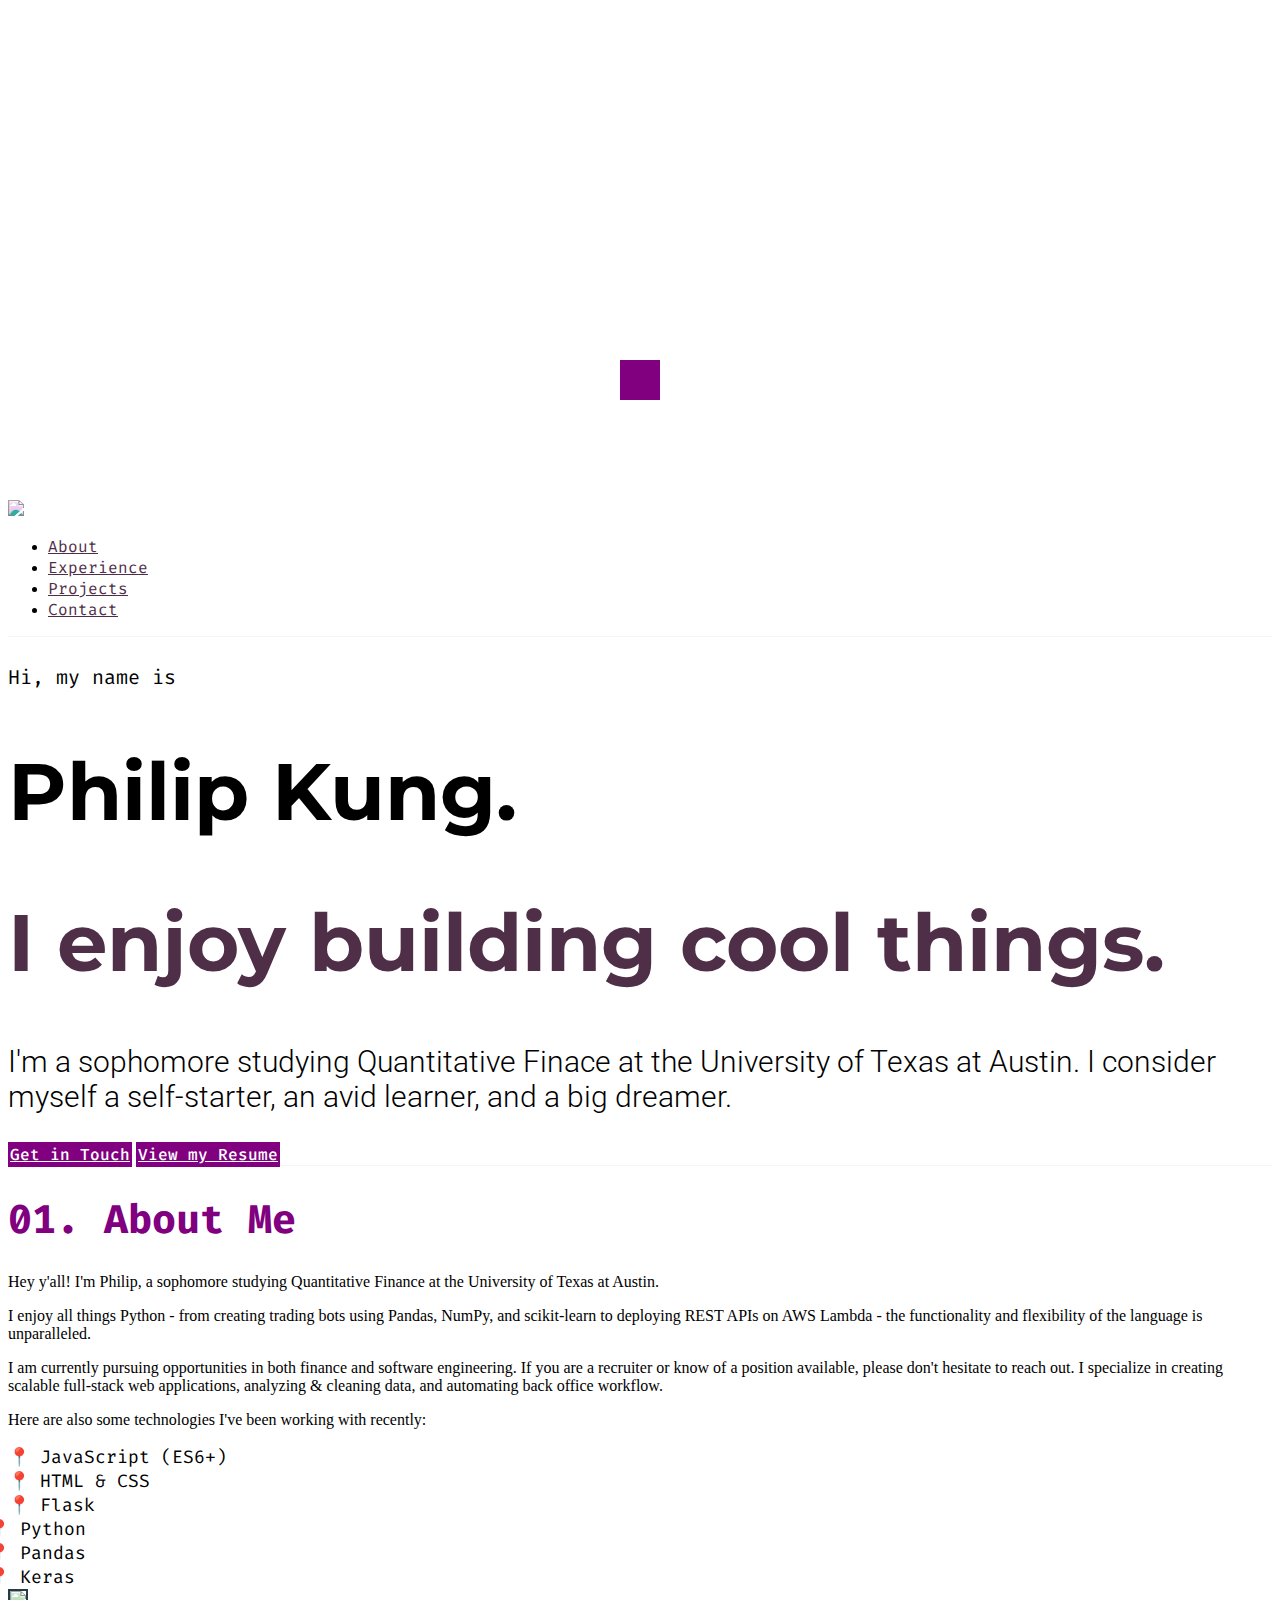
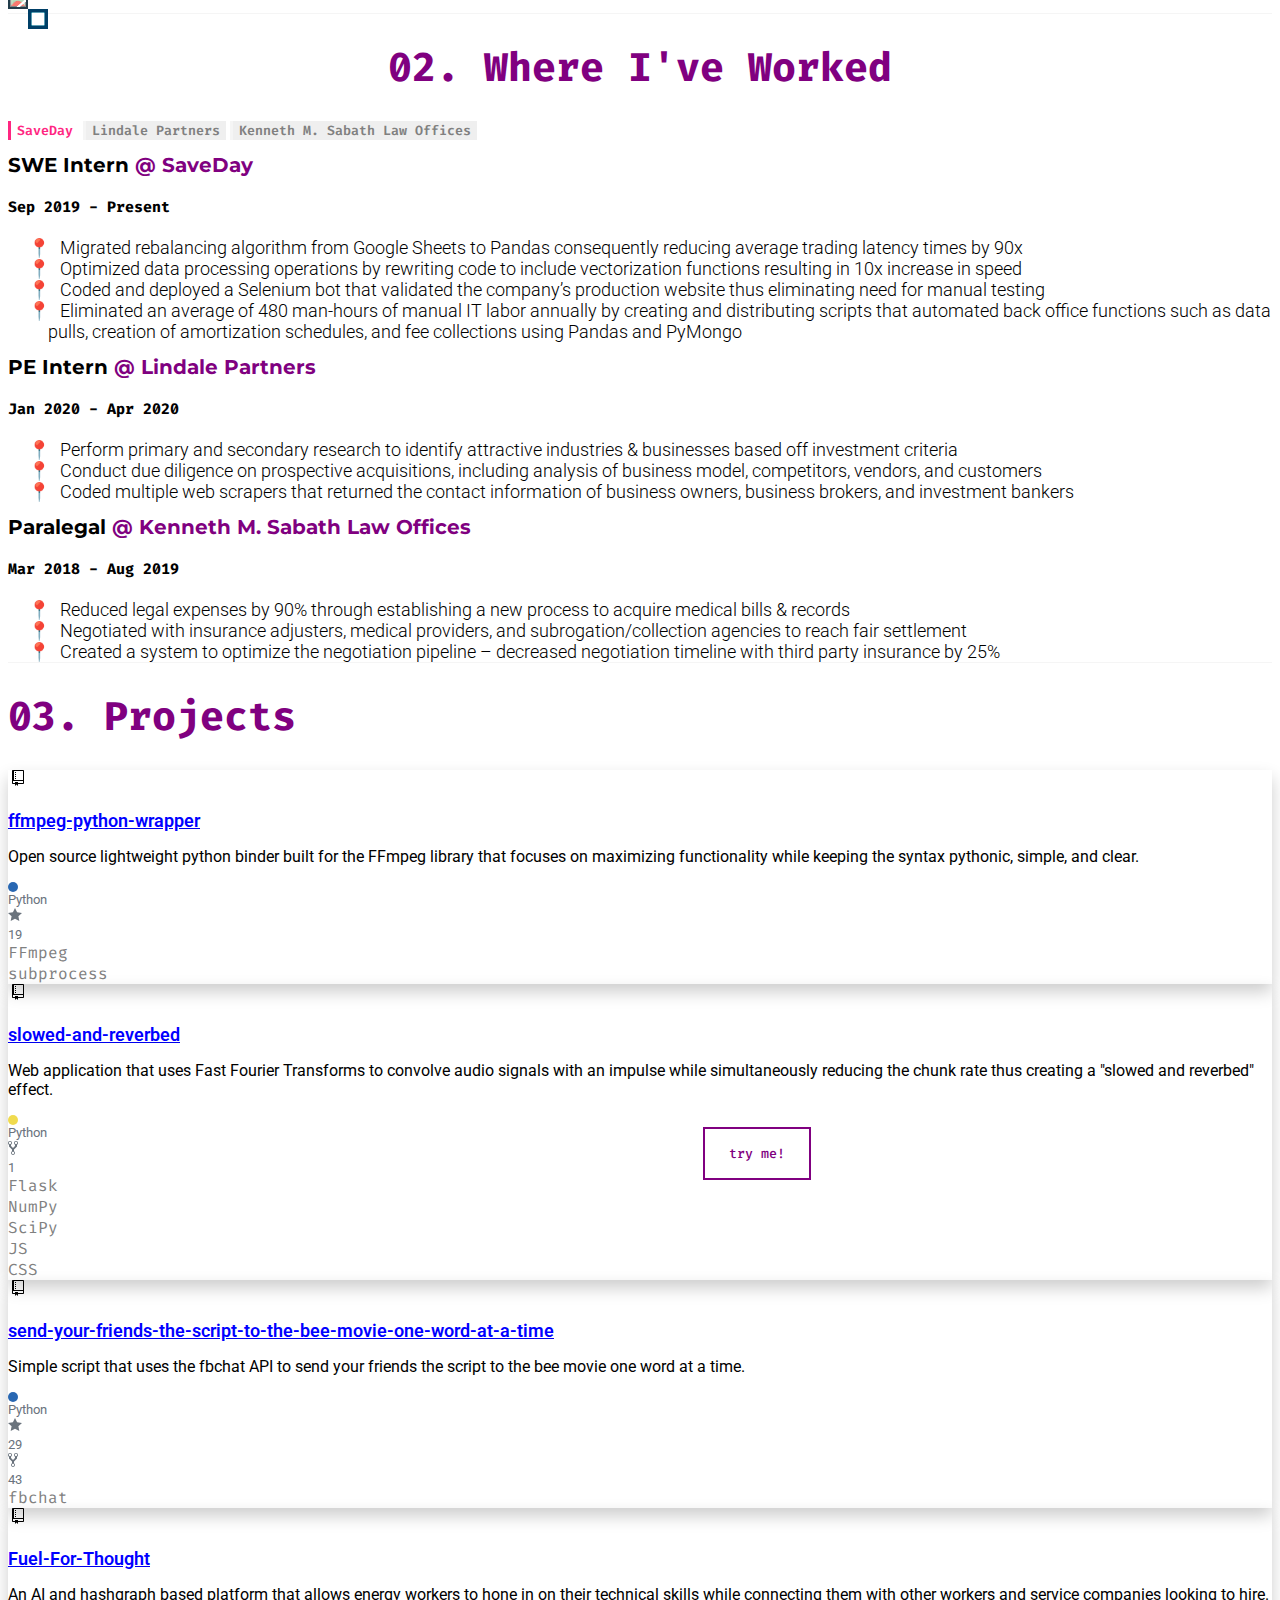
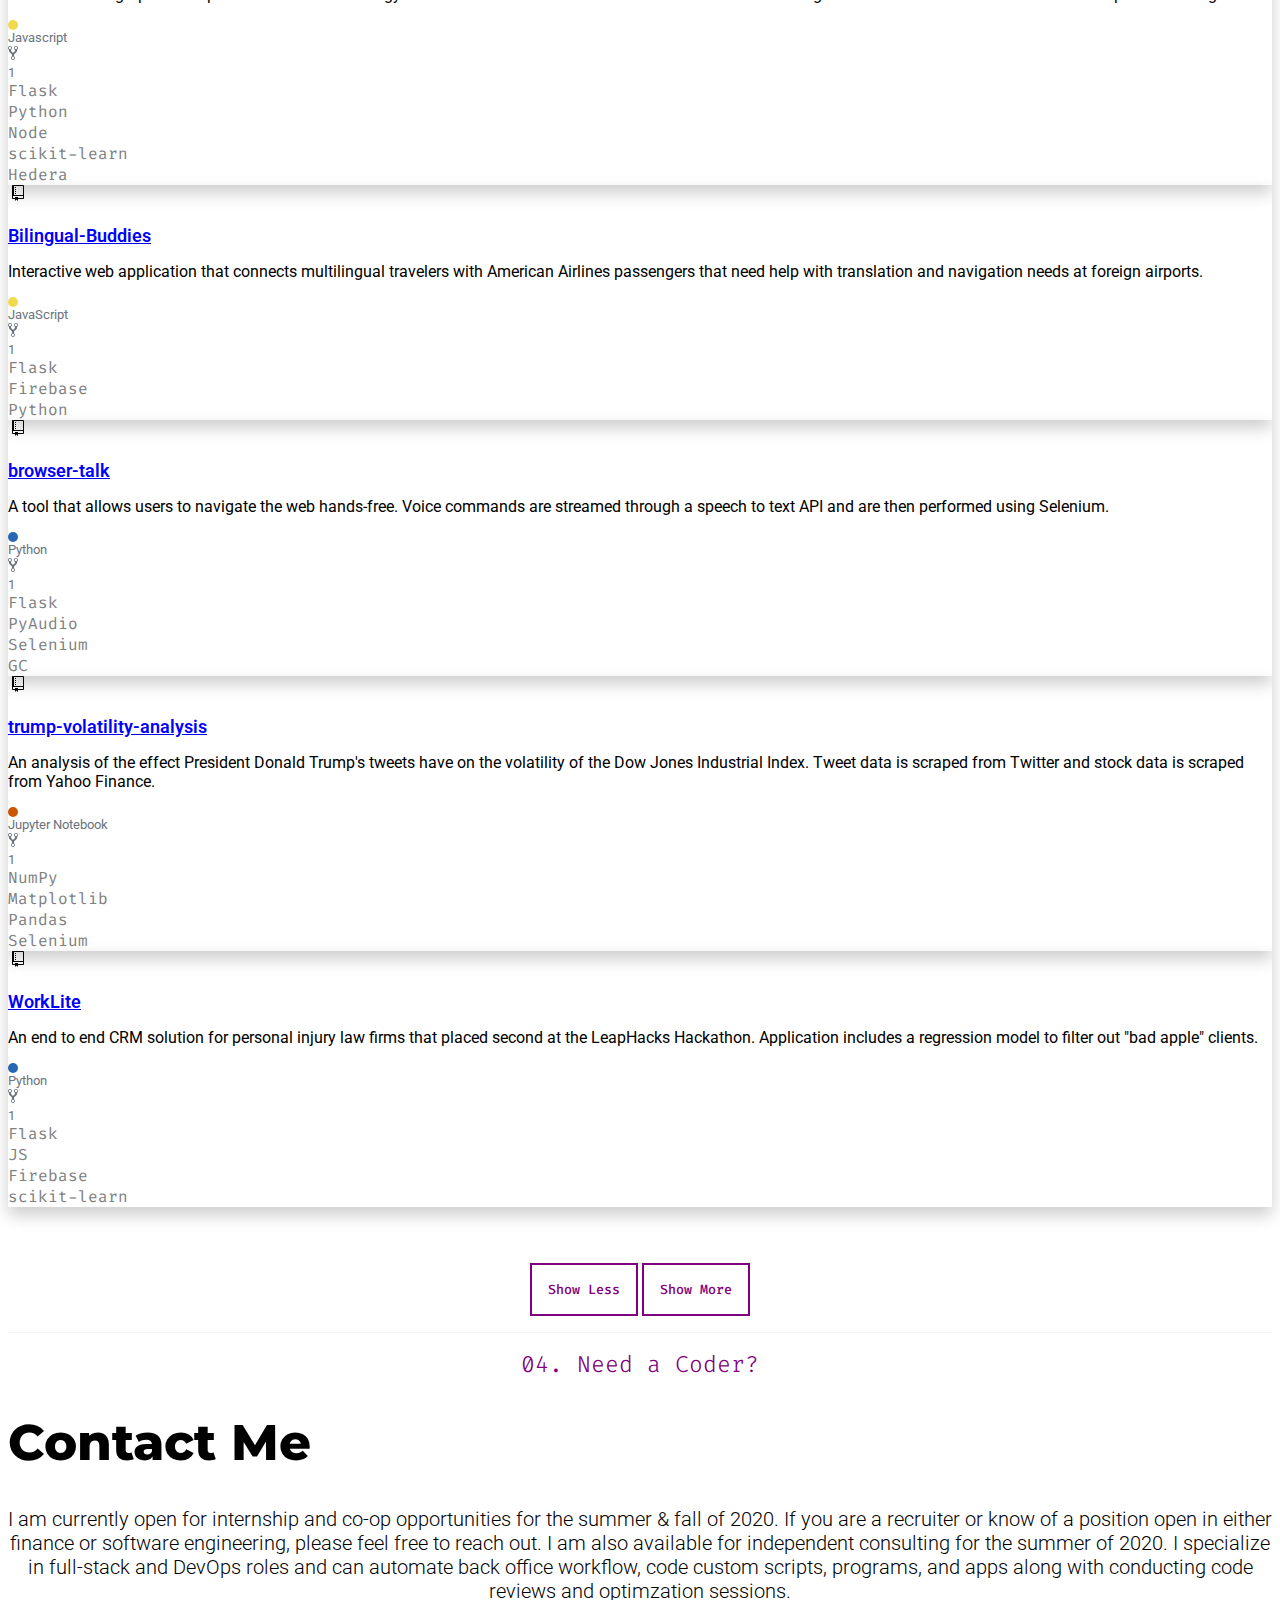
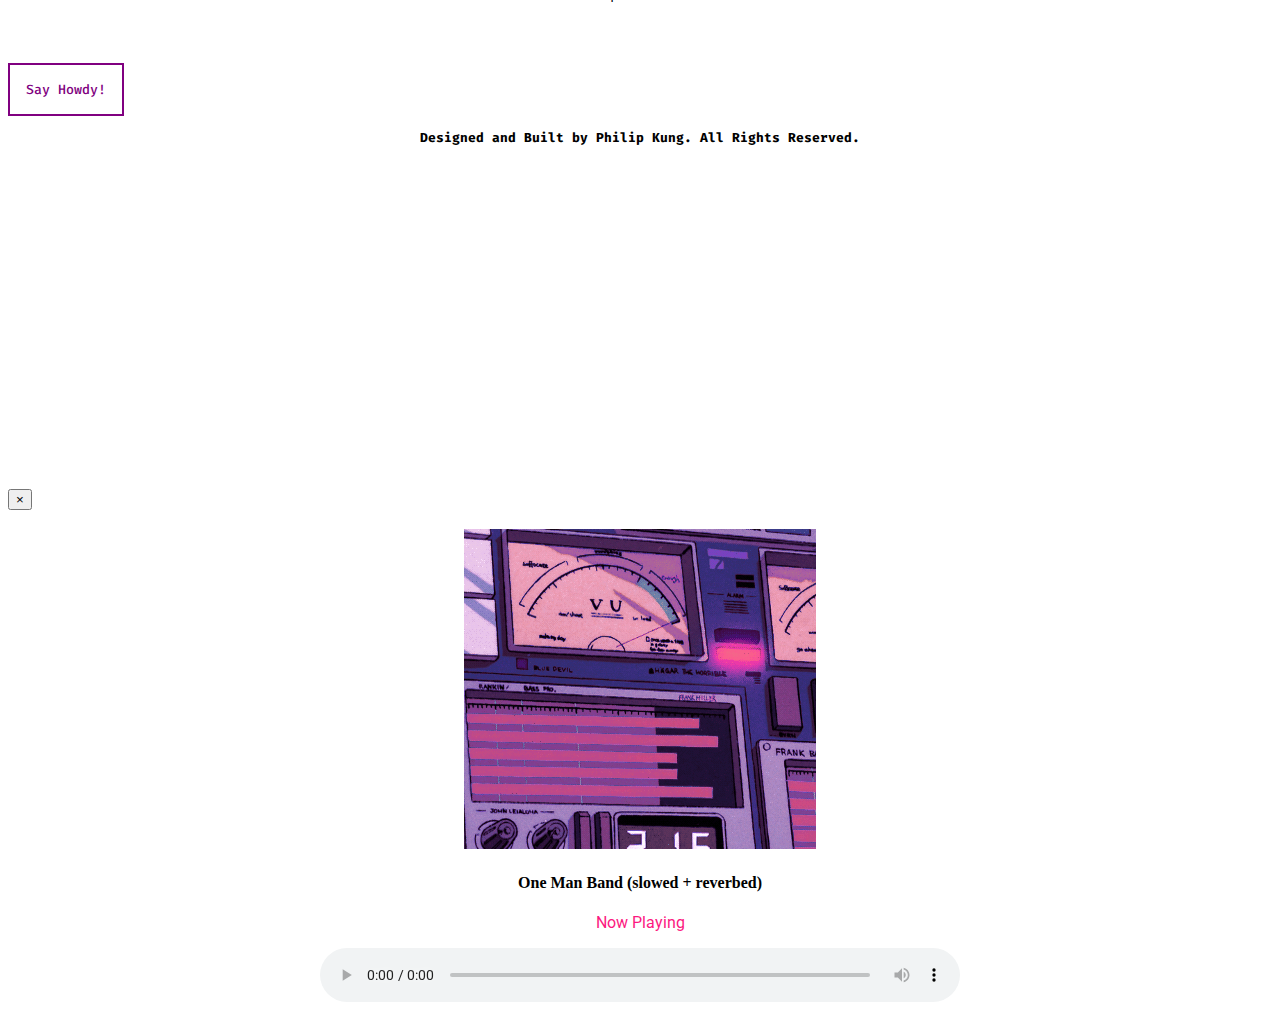
==== commit 646e222c: "adding slow and reverb sample" ====
--- a/index.html
+++ b/index.html
@@ -8,13 +8,13 @@
 	<script src="https://ajax.googleapis.com/ajax/libs/jquery/3.5.1/jquery.min.js"></script>
 	<link href="https://fonts.googleapis.com/css2?family=Montserrat:wght@600;700;800&family=Roboto:wght@300;400;500;700&display=swap" rel="stylesheet">
 	<script src="https://kit.fontawesome.com/acebc5d574.js" crossorigin="anonymous"></script>
-	<link href="https://fonts.googleapis.com/css2?family=Fira+Code:wght@400;600;&family=Hepta+Slab&display=swap" rel="stylesheet">
+	<link href="https://fonts.googleapis.com/css2?family=Fira+Code:wght@400;600&display=swap" rel="stylesheet">
 	<title>Main Page</title>
 </head>
 <body>
 
 	<div class="container-fluid d-flex justify-content-center">
-		<div class="sk-cube-grid d-none" style="margin-top: 40vh;" id="screen-loader">
+		<div class="sk-cube-grid" style="margin-top: 40vh;" id="screen-loader">
 		  <div class="sk-cube sk-cube1"></div>
 		  <div class="sk-cube sk-cube2"></div>
 		  <div class="sk-cube sk-cube3"></div>
@@ -27,7 +27,7 @@
 		</div>
 	</div>
 	
-	<nav class="navbar navbar-expand-lg sticky-top" id="navbar-wrapper" style="background-color: white;">
+	<nav class="navbar navbar-expand-lg sticky-top d-none" id="navbar-wrapper" style="background-color: white;">
 	
 		<a href="#main-page" class="navbar-brand">
 			<img src="https://github.com/philipk19238/philipk19238.github.io/blob/master/static/images/logo.PNG?raw=true" style="height: 60px; width: auto; filter: hue-rotate(65deg);">
@@ -45,14 +45,14 @@
 			    <a class="nav-link" href="#project">Projects</a>
 			  </li>
 			  <li class="nav-item">
-			    <a class="nav-link" href="#">Contact</a>
+			    <a class="nav-link" href="#contact">Contact</a>
 			  </li>
 			</ul>
 		</div>
 	</nav>
 
 
-	<div class="jumbotron" id="main-page">
+	<div class="jumbotron d-none" id="main-page">
 		<div class="container">
 			<div class="row">
 				<div class="col-flex" id="title-text">
@@ -88,7 +88,7 @@
 		</div>
 	</div>
 
-	<div class="jumbotron mt-5" id="about">
+	<div class="jumbotron mt-5 d-none" id="about">
 		<div class="container">
 			<h1 id="about" class="sub-header mt-5">01. About Me</h1>
 		</div>
@@ -139,7 +139,7 @@
 		</div>
 	</div>
 
-	<div class="jumbotron mb-5 mt-5" id="experience">
+	<div class="jumbotron mb-5 mt-5 d-none" id="experience">
 		<div class="container">
 			<h1 class="sub-header mt-5" style="text-align: center;">02. Where I've Worked</h1>
 		</div>
@@ -207,7 +207,7 @@
 			
 	</div>
 
-	<div class="jumbotron mt-5 mb-5" id="project">
+	<div class="jumbotron mt-5 mb-5 d-none" id="project">
 
 		<div class="container">
 			<h1 class="sub-header mt-5">03. Projects</h1>
@@ -217,7 +217,7 @@
 
 			<div class="card-deck">
 
-				<div class="card project">
+				<div class="card project" id="ffmpeg">
 					<div class="card-body">
 						<div class="container d-flex align-items-center">
 							<svg aria-hidden="true" class="repo-svg" height="16" role="img" viewBox="0 0 12 16" width="12">
@@ -252,8 +252,8 @@
 					</div>
 				</div>
 
-				<div class="card project">
-					<div class="card-body">
+				<div class="card project" id="slowed" onmouseover="show_demo();" onmouseleave="hide_demo();">
+					<div class="card-body" style="position: relative">
 						<div class="container d-flex align-items-center">
 							<svg aria-hidden="true" class="repo-svg" height="16" role="img" viewBox="0 0 12 16" width="12">
 					            <path
@@ -262,9 +262,10 @@
 					            ></path>
 		          			</svg>
 						<a href="https://github.com/philipk19238/slowed-and-reverbed" target="_blank"><h1 class="repo-title">slowed-and-reverbed</h1></a>
+
 					</div>
 						<p class="repo-body mt-2">
-							Web application that uses Fast Fourier Transforms to convolve audio signals with an impulse while simultaneously reducing the chunk rate thus creating a "slowed and reverbed" effect
+							Web application that uses Fast Fourier Transforms to convolve audio signals with an impulse while simultaneously reducing the chunk rate thus creating a "slowed and reverbed" effect.
 						</p>
 
 						<div class="container d-flex align-items-center mt-4">
@@ -279,7 +280,10 @@
 				                ></path>
 			                </svg>
 
-							<p style="margin: 0px;" class="repo-elem">1</p>
+							<p style="margin: 0px;" class="repo-elem mr-5">1</p>
+						</div>
+						<div class="container" id="slowed-container">
+							<button class="btn btn-md btn-primary ml-5 d-none" id="demo-slowed" onclick="play_music();">try me!</button>
 						</div>
 					</div>
 					<div class="card-footer d-flex align-items-start">
@@ -371,9 +375,7 @@
 						<p class="repo-footer mr-3" style="margin: 0px;">Flask</p>
 						<p class="repo-footer mr-3" style="margin: 0px;">Python</p>
 						<p class="repo-footer mr-3" style="margin: 0px;">Node</p>
-						<p class="repo-footer mr-3" style="margin: 0px;">Firebase</p>
 						<p class="repo-footer mr-3" style="margin: 0px;">scikit-learn</p>
-						<p class="repo-footer mr-3" style="margin: 0px;">CSS</p>
 						<p class="repo-footer mr-3" style="margin: 0px;">Hedera</p>
 					</div>
 
@@ -420,7 +422,6 @@
 					<div class="card-footer d-flex align-items-start">
 						<p class="repo-footer mr-3" style="margin: 0px;">Flask</p>
 						<p class="repo-footer mr-3" style="margin: 0px;">Firebase</p>
-						<p class="repo-footer mr-3" style="margin: 0px;">CSS</p>
 						<p class="repo-footer mr-3" style="margin: 0px;">Python</p>
 					</div>
 
@@ -502,7 +503,6 @@
 					</div>
 
 					<div class="card-footer d-flex align-items-start">
-						<p class="repo-footer mr-3" style="margin: 0px;">Python</p>
 						<p class="repo-footer mr-3" style="margin: 0px;">NumPy</p>
 						<p class="repo-footer mr-3" style="margin: 0px;">Matplotlib</p>
 						<p class="repo-footer mr-3" style="margin: 0px;">Pandas</p>
@@ -562,7 +562,7 @@
 		
 	</div>
 
-	<div class="jumbotron mt-5 mb-5" id="contact">
+	<div class="jumbotron mt-5 mb-5 d-none" id="contact">
 		<div class="container d-flex justify-content-center mt-5">
 			<h1 class="sub-header contact">04. Need a Coder?</h1>
 		</div>
@@ -588,22 +588,50 @@
 
 	<div class="jumbotron mt-5 d-flex align-items-end justify-content-center" style="height: 40vh; padding: 0px; border-top: none;">
 
-		<h3 id="footer" style="text-align: center; padding: 0px;">
+		<h3 id="footer" style="text-align: center; padding: 0px;" class="d-none">
 			Designed and Built by Philip Kung. All Rights Reserved.
 		</h3>
 
 	</div>
-	
-		
-
-
-
+
+<div class="modal fade bd-example-modal-lg" id="playModal" tabindex="-1" role="dialog" aria-labelledby="playModalLabel" aria-hidden="true">
+        <div class="modal-dialog modal-dialog-centered modal-lg" role="document">
+            <div class="modal-content">
+                <div class="modal-header">
+                    <button type="button" class="close" data-dismiss="modal" aria-label="Close">
+                        <span aria-hidden="true" id="close_button" class="dot">&times;</span>
+                    </button> 
+                </div>
+
+                <div class="modal-body audio">
+                    <div class="row body audio">
+                        <div class="col" style="text-align: center;">
+                            <div class='card video-body'></div>
+                            <div class="row" style="margin-bottom: 0px; padding: 0px;">
+                                <div class="col">
+                                    <h4 id=song_name style="text-align: center;" class="m-3">One Man Band (slowed + reverbed)</h4>
+                                    <p style="text-align: center; color: #FC1880; font-family: 'Roboto', sans-serif;">Now Playing
+                                    </p>
+                                </div>
+                            </div>
+                            <div class="col d-flex justify-content-center" style="padding: 0px; margin-top: 0px; outline: none; border: none;">
+                                <audio controls id="audio" style="outline: none; border: none;">
+                                    <source src="static/images/onemanband.mp3" type="audio/mp3" id="music_player">
+                                </audio>
+                            </div>
+                        </div>
+                    </div>
+                </div>
+                <div class="modal-footer" style="border-top: none;"></div>
+            </div>
+        </div>
+    </div>
 
 	<script type="text/javascript">
 
-		var curr_resume = 'saveday'
-
-		/*setTimeout(function(){
+		var curr_resume = 'saveday';
+
+		setTimeout(function(){
 
 		var loading = document.getElementById('screen-loader');
 
@@ -615,6 +643,12 @@
 
 		var navbar = document.getElementById('navbar-wrapper');
 
+		var project = document.getElementById('project');
+
+		var contact = document.getElementById('contact');
+
+		var footer_final = document.getElementById('footer');
+
 		loading.classList.add('d-none');
 
 		main.classList.remove('d-none');
@@ -625,7 +659,13 @@
 
 		navbar.classList.remove('d-none');
 
-		}, 3000);*/
+		project.classList.remove('d-none');
+
+		contact.classList.remove('d-none');
+
+		footer_final.classList.remove('d-none');
+
+		}, 3000);
 
 		function show_elem(id){
 
@@ -655,7 +695,7 @@
 
 			}
 
-		}
+		};
 
 		var prevScrollpos = window.pageYOffset;
 
@@ -672,7 +712,7 @@
 		  }
 
 		  prevScrollpos = currentScrollPos;
-		}
+		};
 
 		function show_less(){
 
@@ -685,7 +725,7 @@
 			hidden_deck_two.classList.add('d-none');
 			hidden_button.classList.add('d-none');
 			show_button.classList.remove('d-none');
-		}
+		};
 
 		function show_more(){
 			var show_deck = document.getElementById('hidden-deck');
@@ -697,9 +737,19 @@
 			show_deck_two.classList.remove('d-none');
 			show_button.classList.remove('d-none');
 			hidden_button.classList.add('d-none');
-		}
-
-
+		};
+
+		function show_demo(){
+			document.getElementById('demo-slowed').classList.remove('d-none');
+		};
+
+		function hide_demo(){
+			document.getElementById('demo-slowed').classList.add('d-none');
+		};
+
+		function play_music(){
+			$('#playModal').modal();
+		};
 
 	</script>
 
--- a/static/main.css
+++ b/static/main.css
@@ -359,4 +359,51 @@
 #footer {
   font-family: 'Fira Code', monospace;
   font-size: 13px;
-}+}
+
+#demo-slowed {
+  background: transparent;
+  color: purple;
+  border: 2px solid purple;
+  font-family: 'Fira Code', monospace;
+  font-weight: 500;
+  padding: 1rem;
+  padding-left: 1.5rem;
+  padding-right: 1.5rem;
+}
+
+#demo-slowed:hover {
+  background: purple;
+  color: white;
+}
+
+#audio {
+    width: 40rem;
+    padding: 0px;
+}
+
+.card.video-body {
+    height: 20rem;
+    background-image: url('images/cassete.gif');
+    background: cover;
+    margin-left: 6vmax;
+    margin-right: 6vmax;
+    width: 22rem;
+    display: inline-block;
+}
+
+.modal-body.audio{
+    padding-bottom: 1.5vmax;
+    padding-top: 1.5vmax;
+}
+
+#slowed-container {
+  position: absolute;
+  left: 55%;
+  top: 75%;
+  z-index: 10;
+}
+
+
+
+
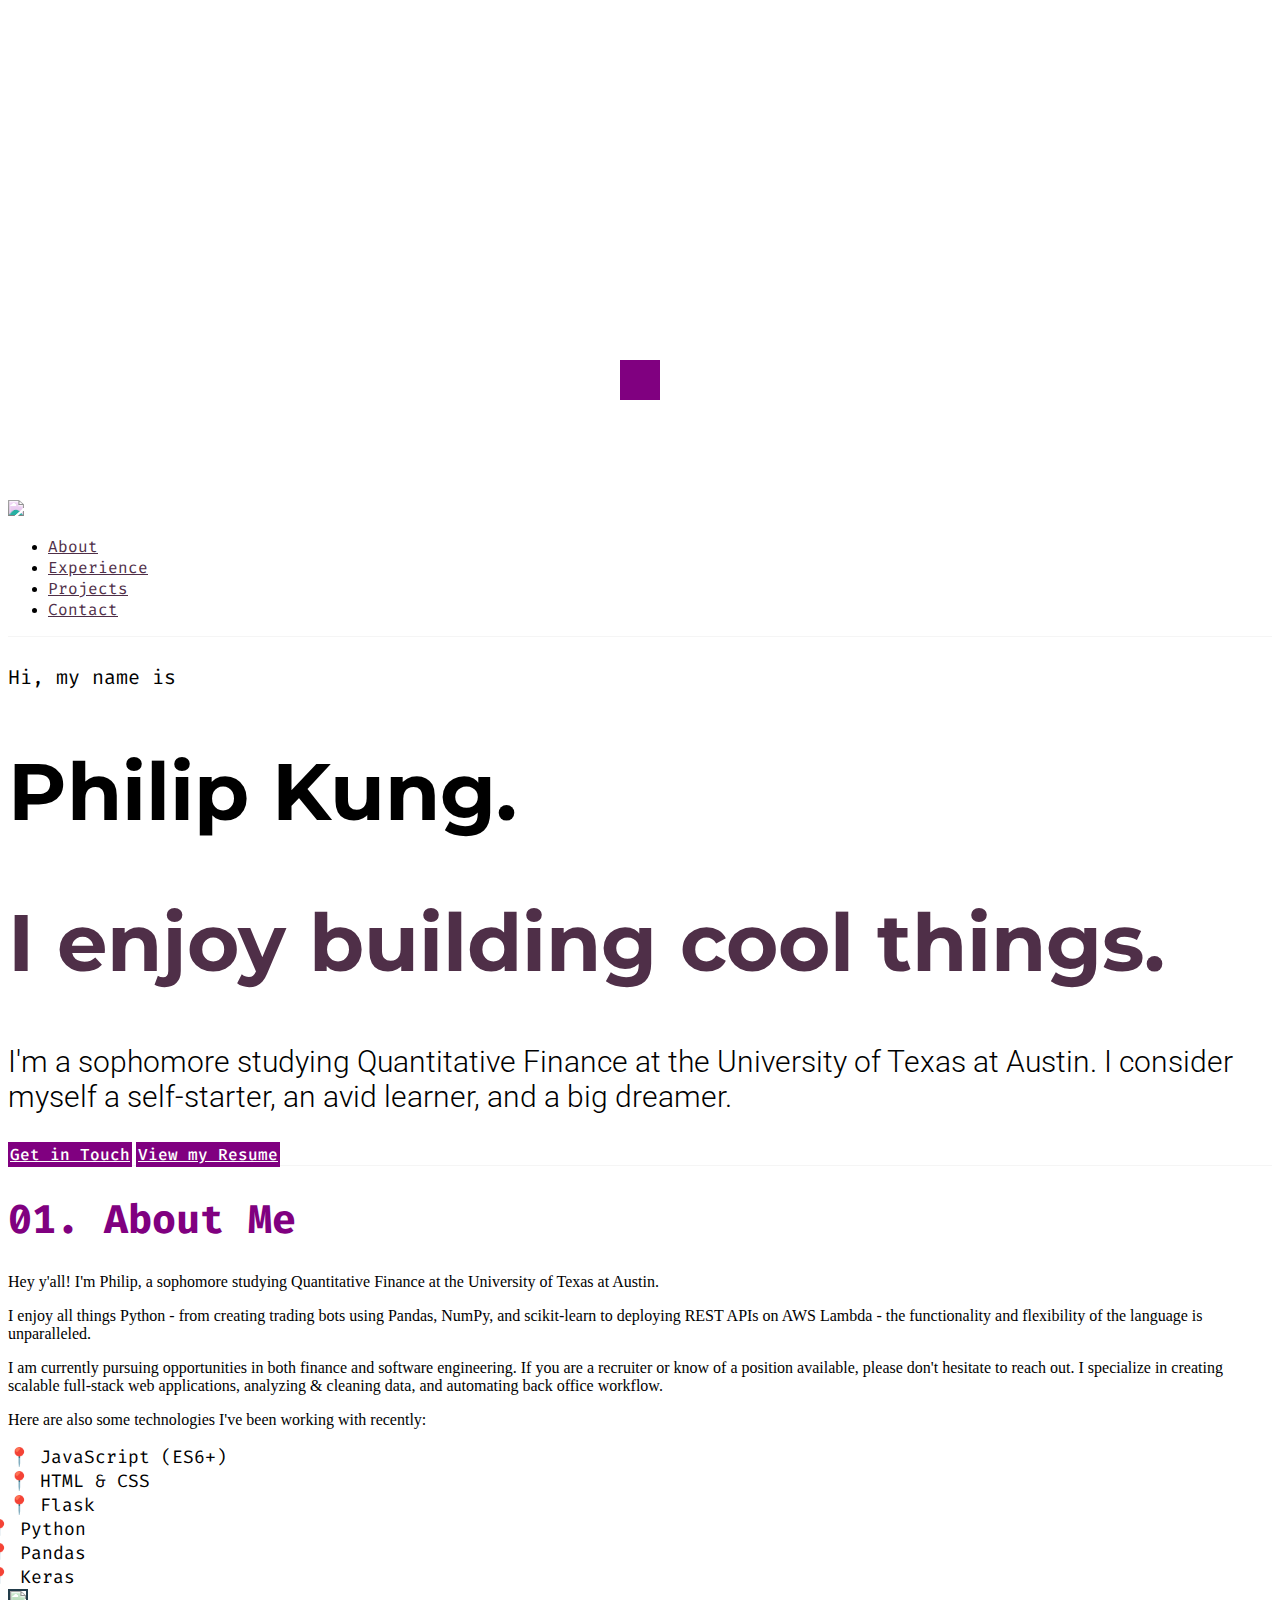
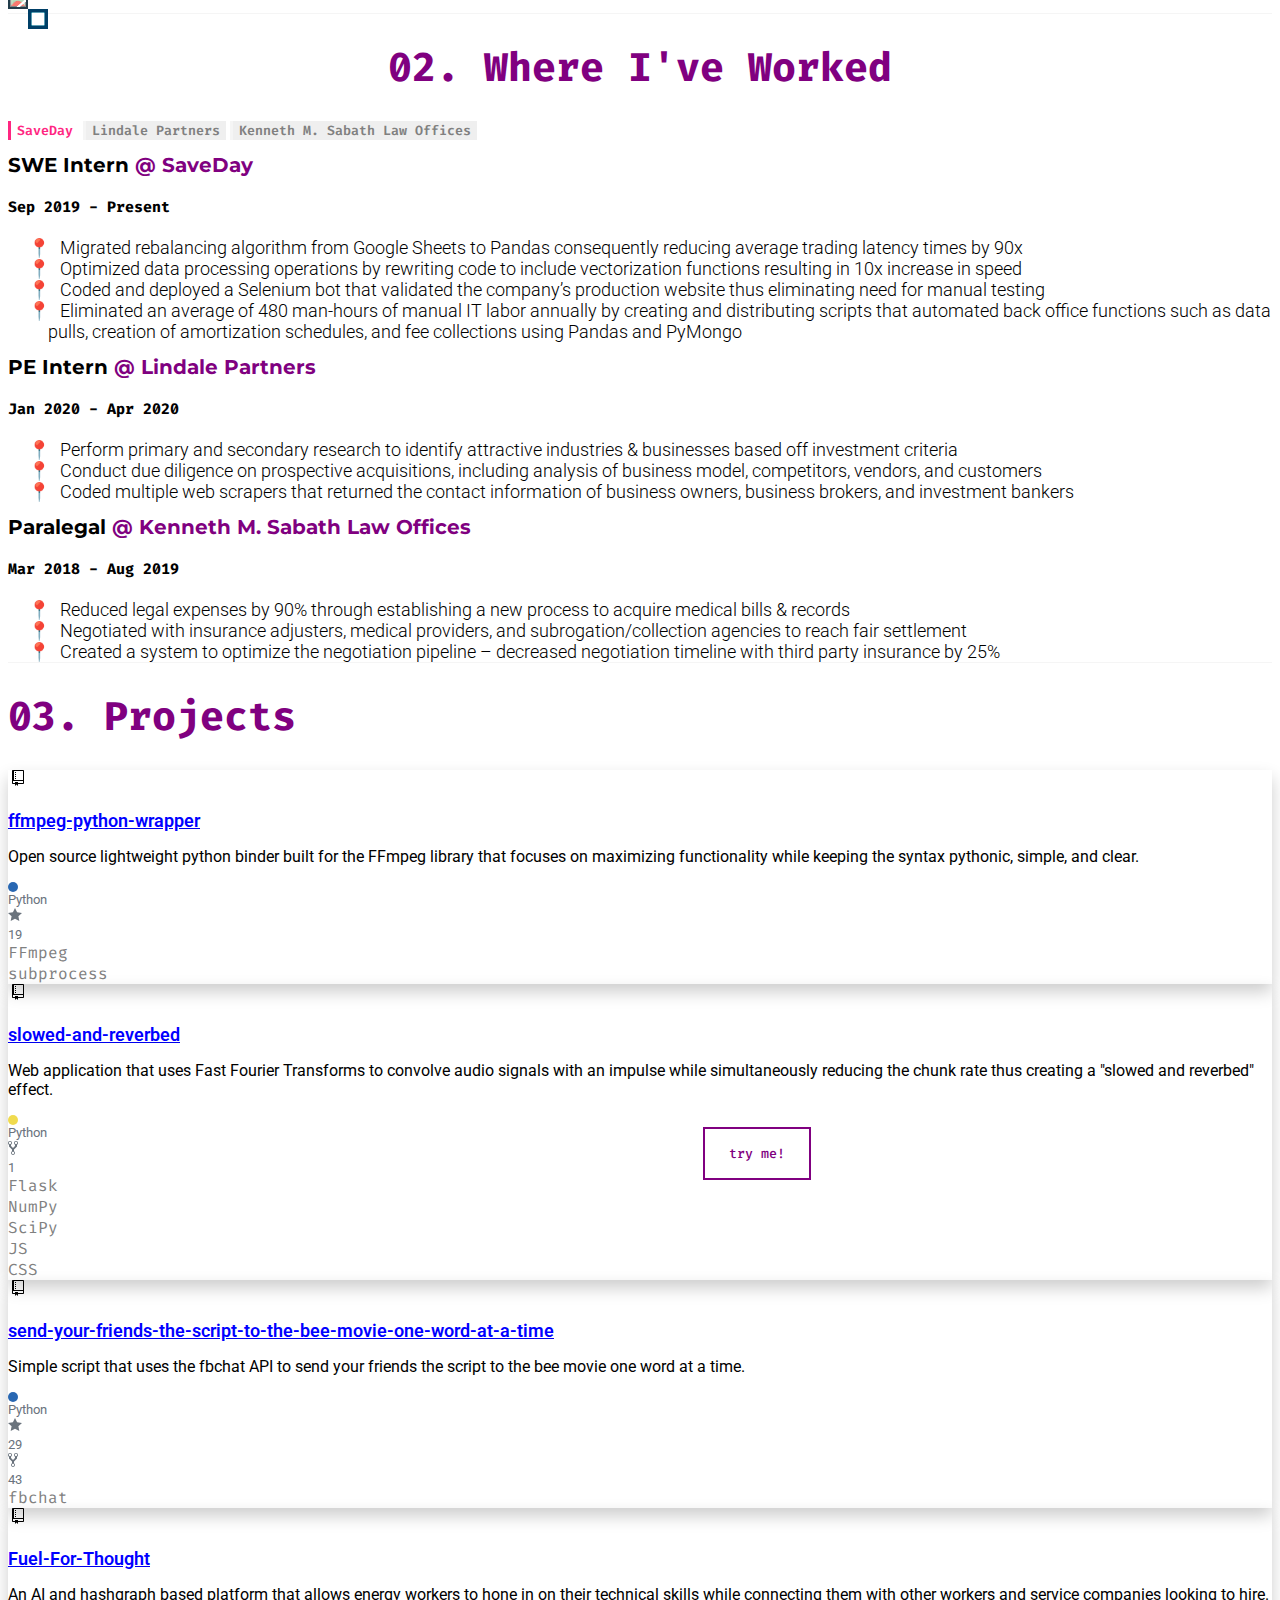
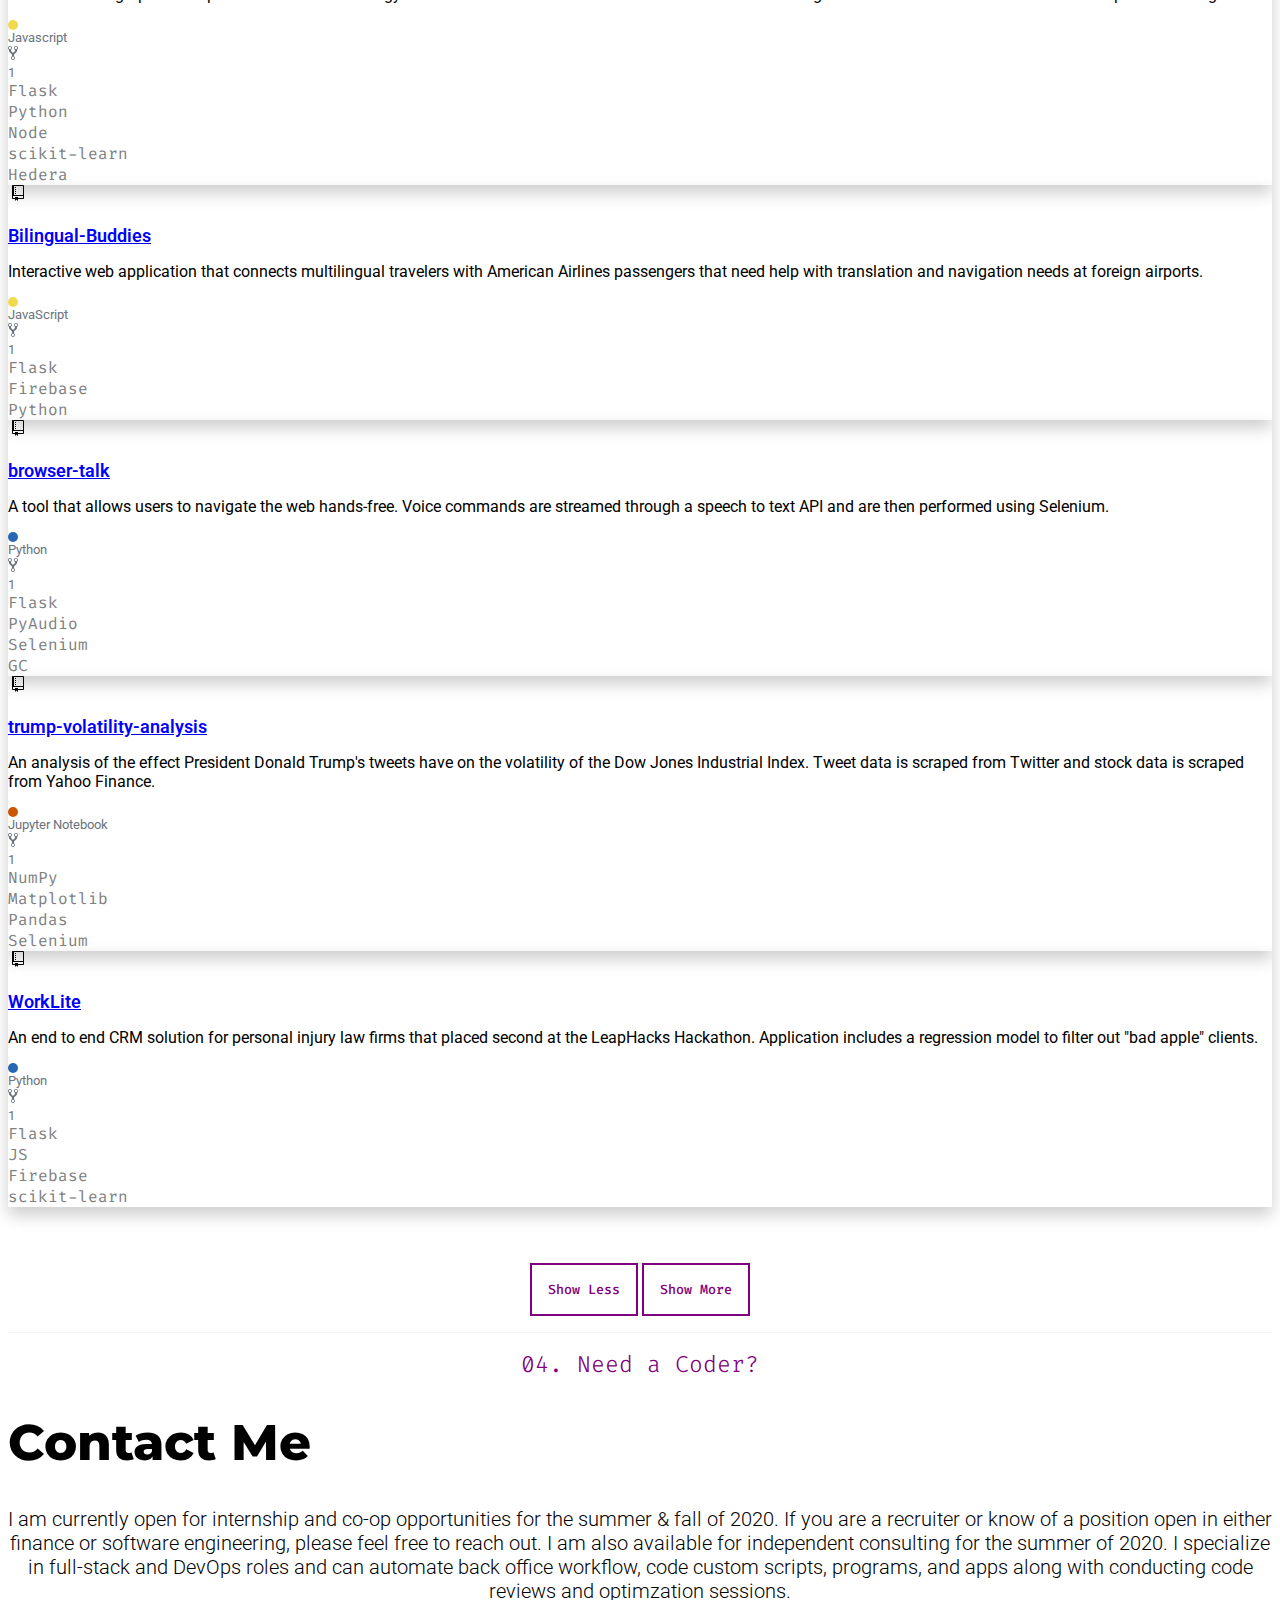
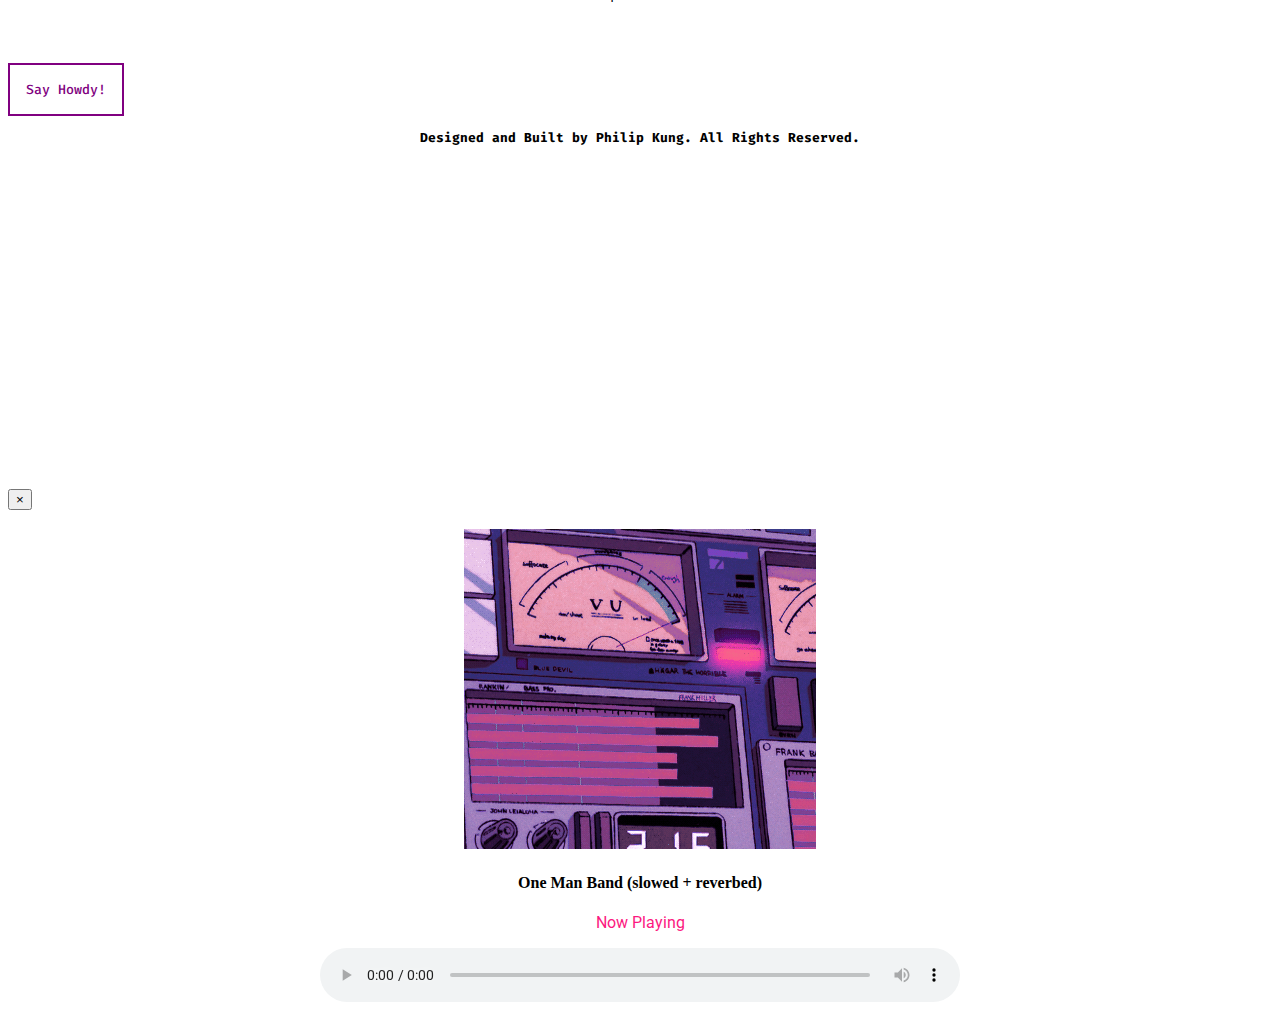
==== commit bab936ab: "fixing spelling mistakes" ====
--- a/index.html
+++ b/index.html
@@ -62,7 +62,7 @@
 					<div class="row" style="padding: 0px">
 						<div class="col-7">
 							<h3 class="mt-4">
-								I'm a sophomore studying Quantitative Finace at the University of Texas at Austin.
+								I'm a sophomore studying Quantitative Finance at the University of Texas at Austin.
 								I consider myself a self-starter, an avid learner,
 								and a big dreamer.
 							</h3>
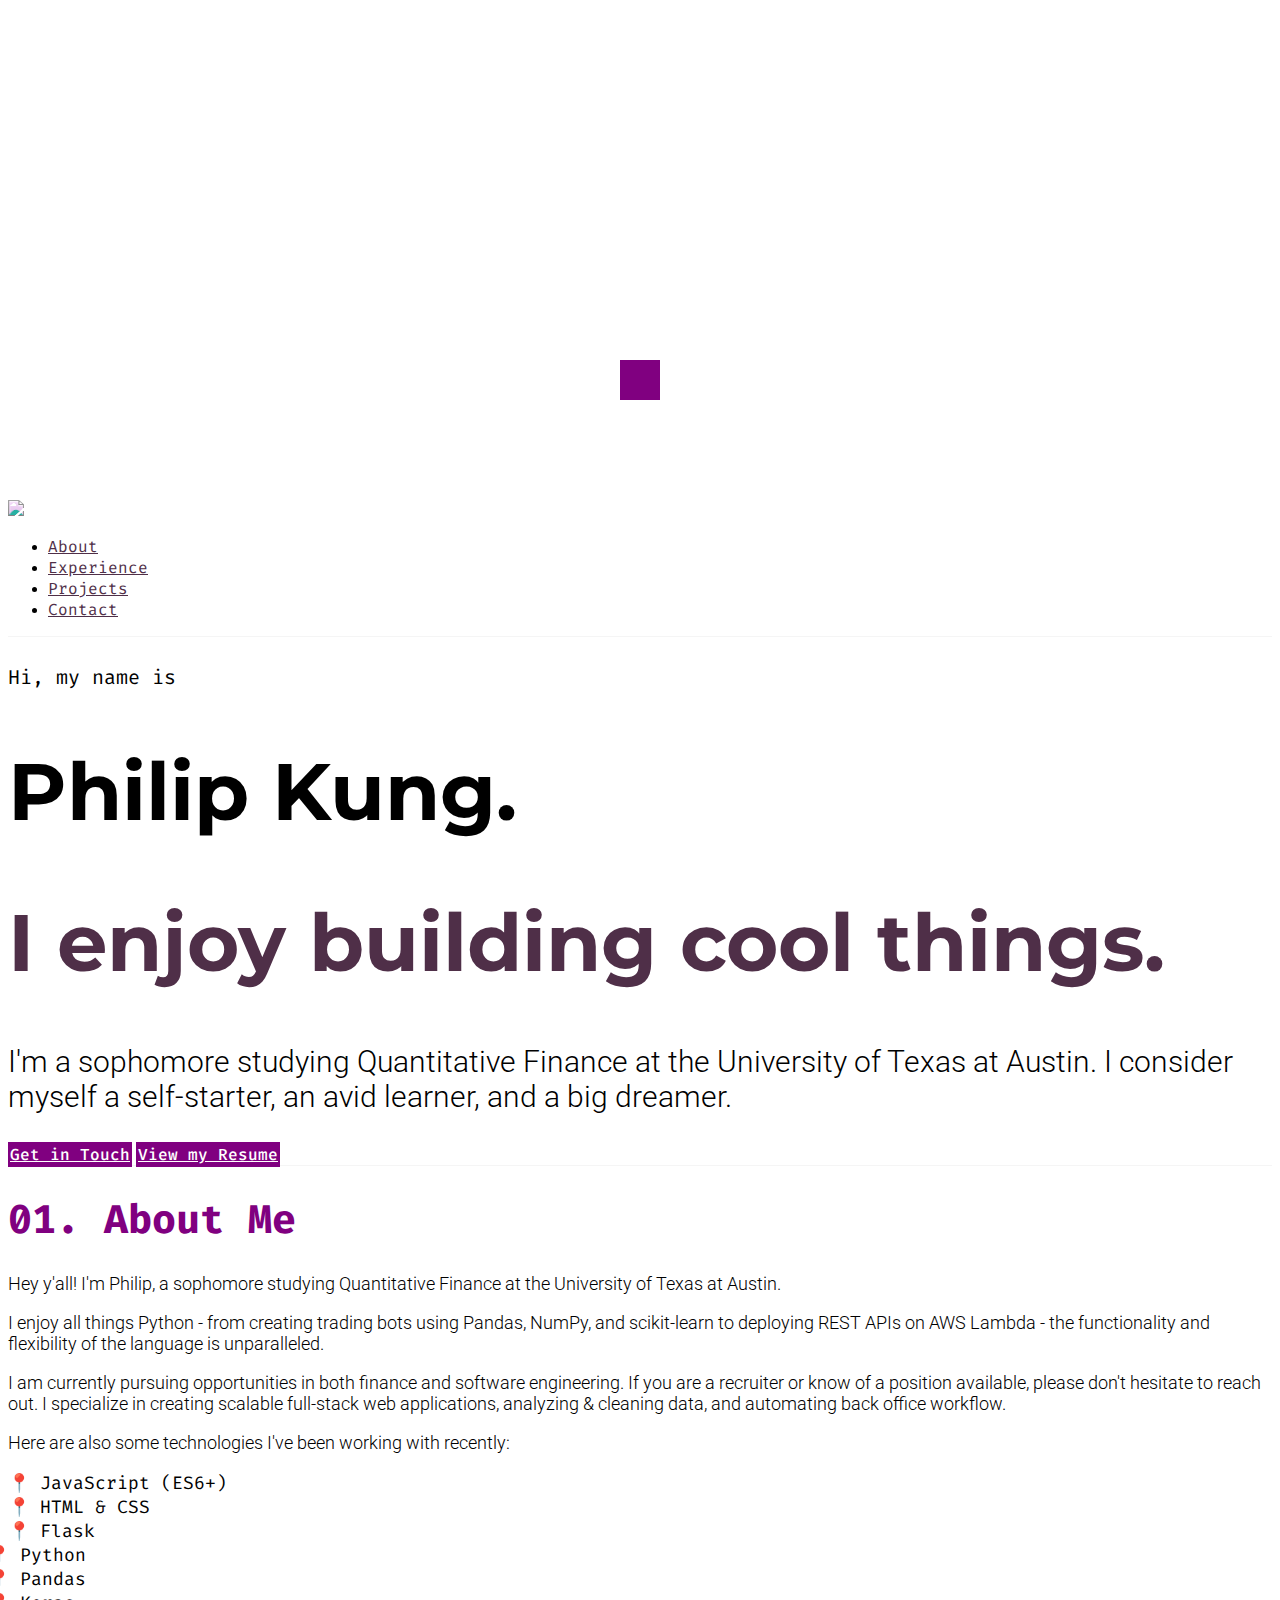
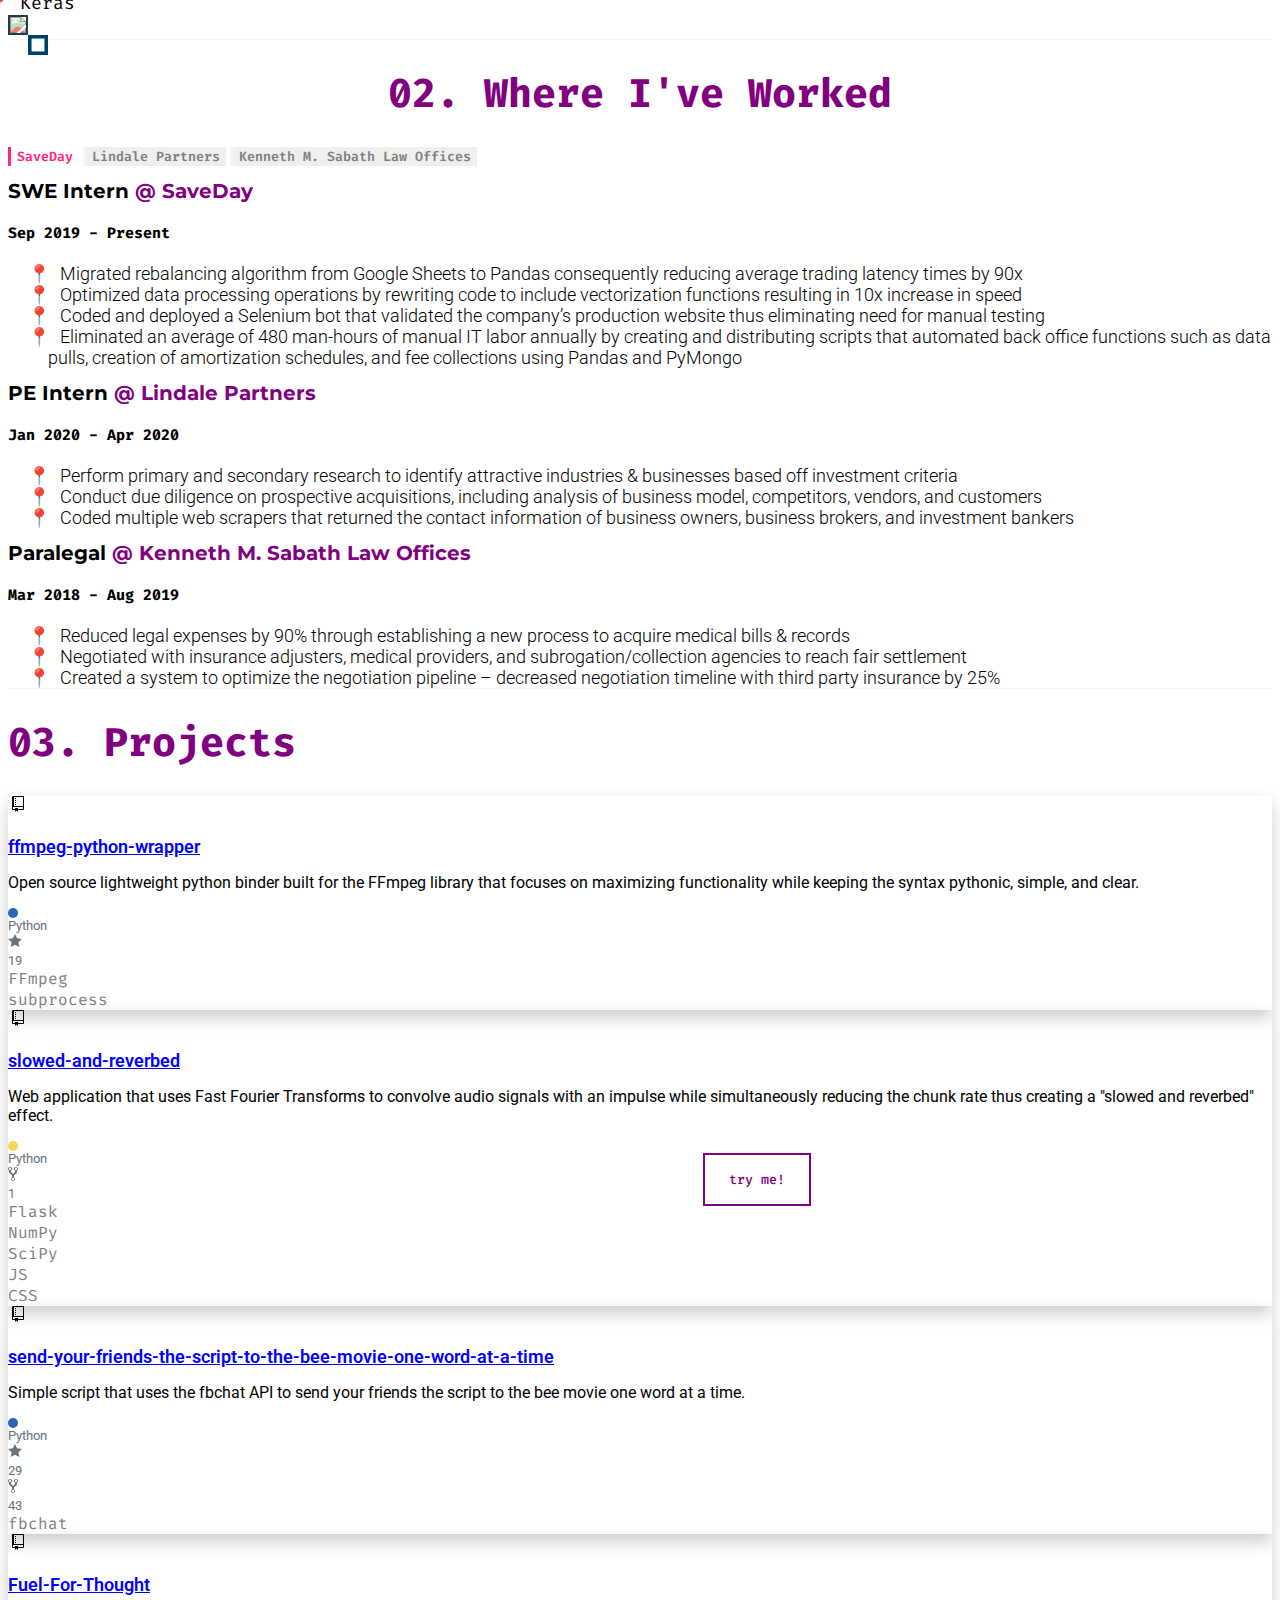
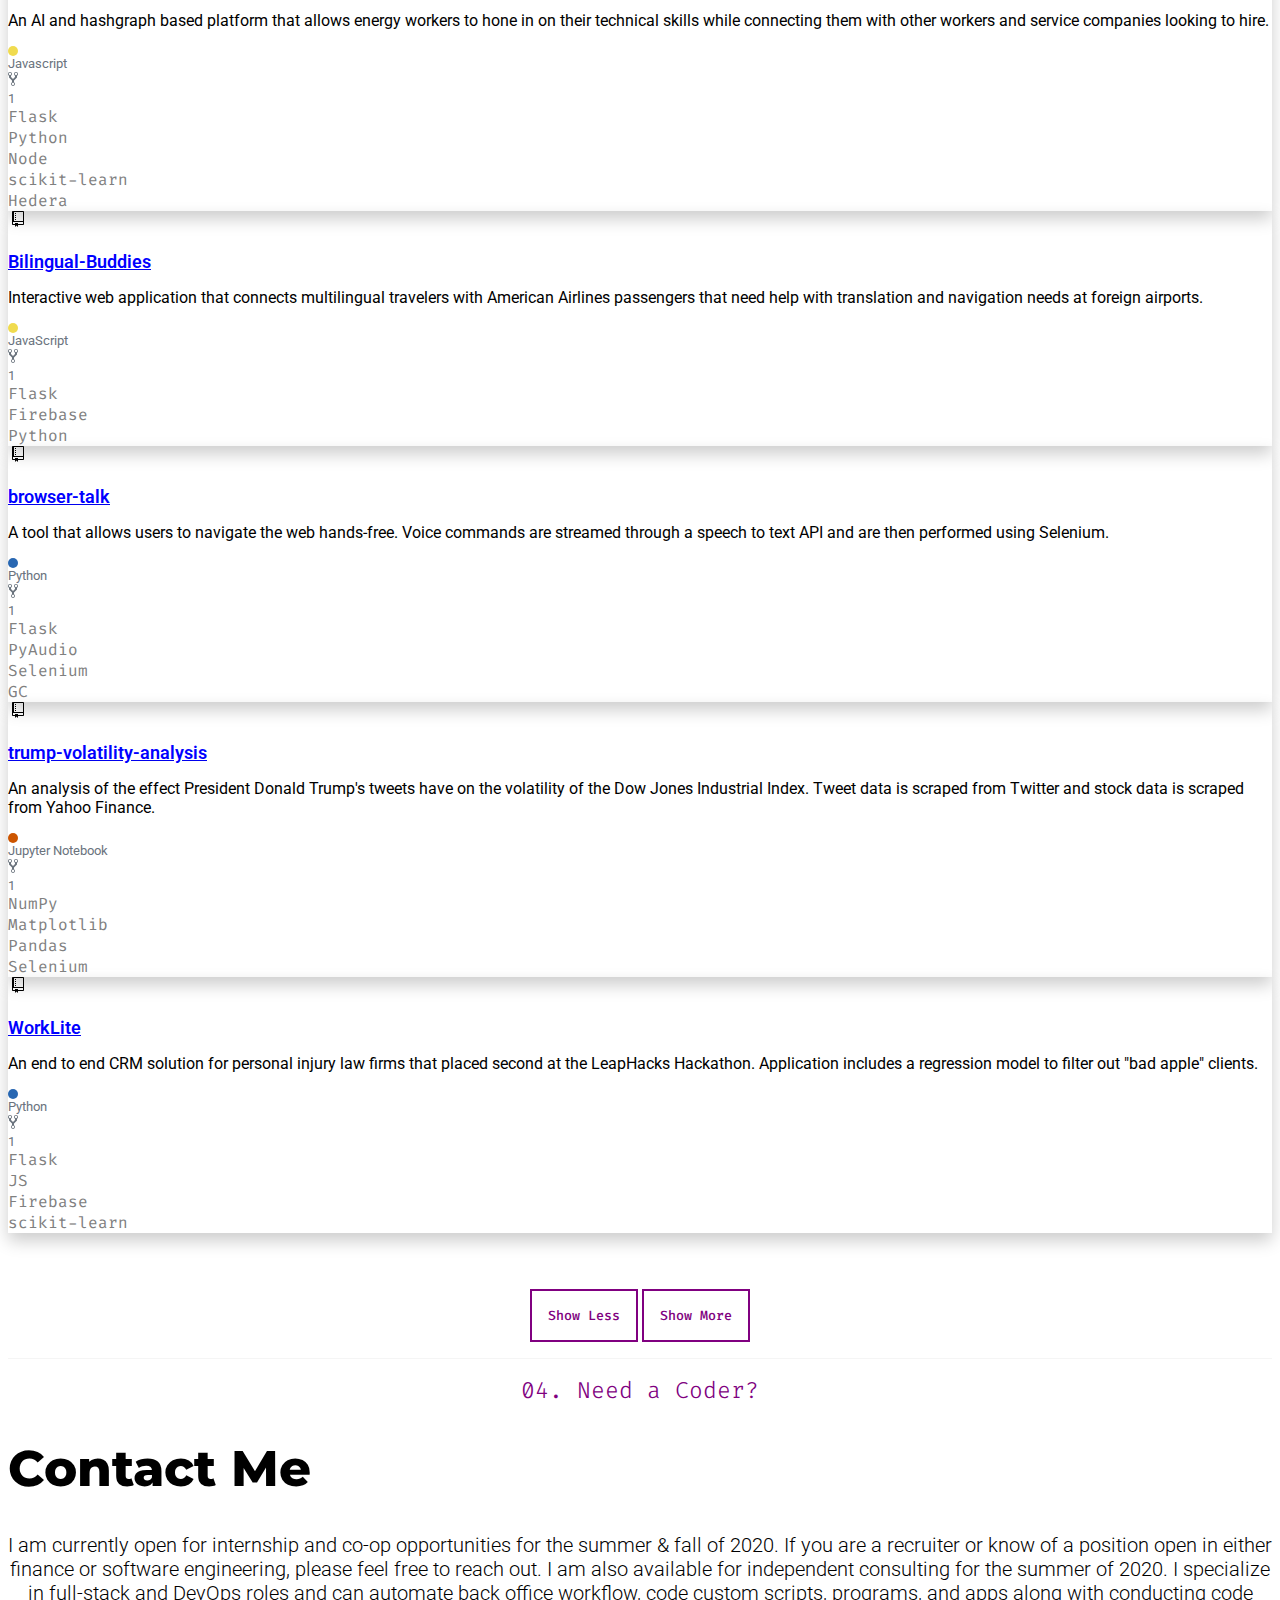
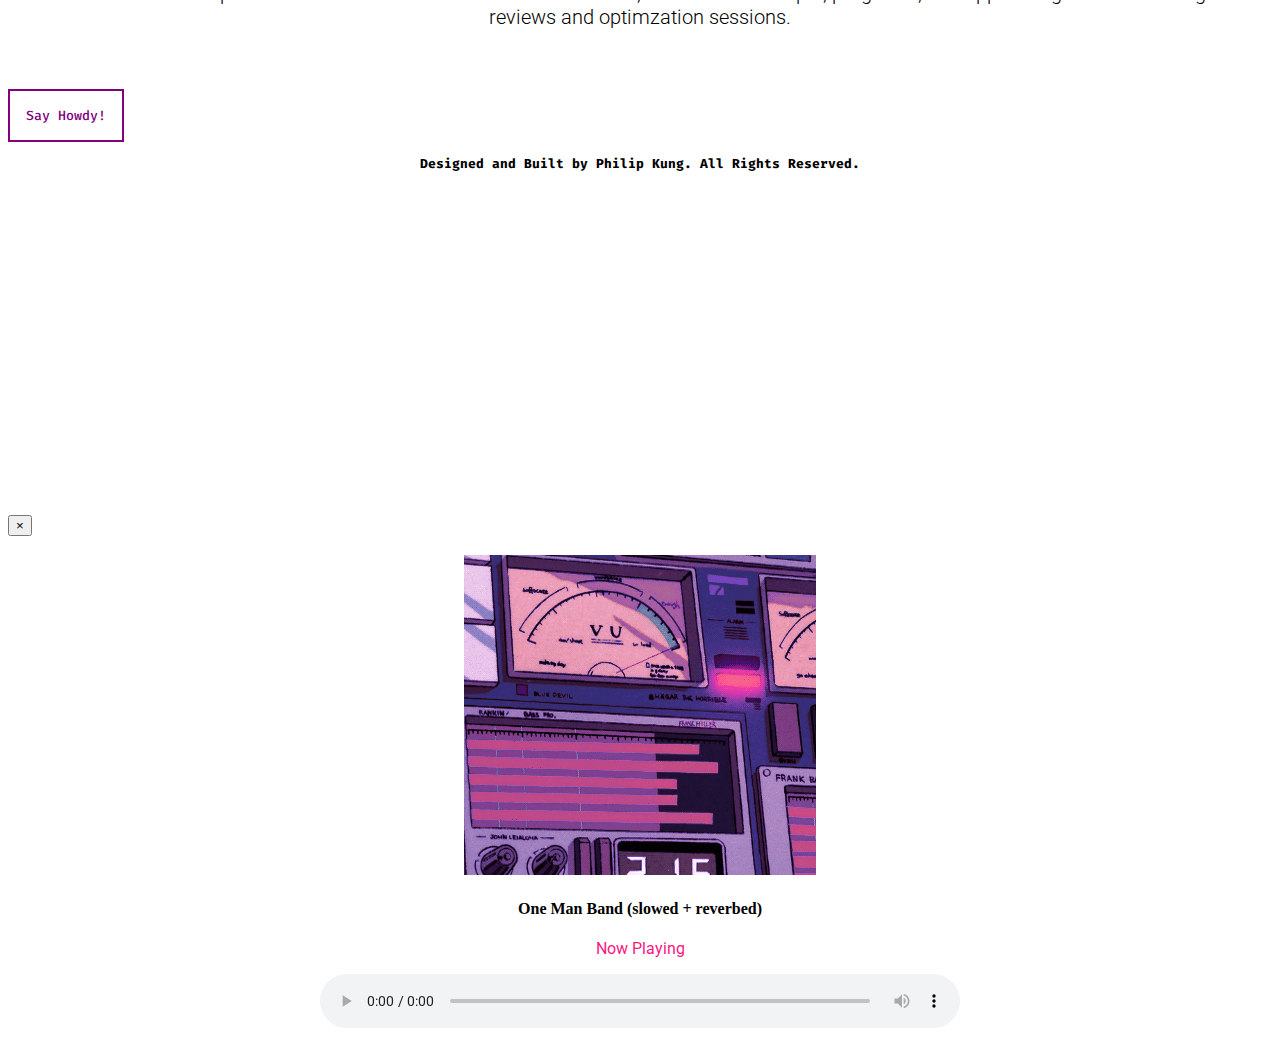
==== commit 53d136f8: "font changes" ====
--- a/index.html
+++ b/index.html
@@ -95,23 +95,23 @@
 
 		<div class="container d-flex align-items-start mt-5">
 			<div class="container">
-				<p>
+				<p id="about-text">
 					Hey y'all! I'm Philip, a sophomore studying Quantitative Finance
 					at the University of Texas at Austin.
 				</p>
 
-				<p>
+				<p  id="about-text">
 					I enjoy all things Python - from creating trading bots using
 					Pandas, NumPy, and scikit-learn to deploying REST APIs on 
 					AWS Lambda - the functionality and flexibility of the language
 					is unparalleled. 
 				</p>
 
-				<p>
+				<p id="about-text">
 					I am currently pursuing opportunities in both finance and software engineering. If you are a recruiter or know of a position available, please don't hesitate to reach out. I specialize in creating scalable full-stack web applications, analyzing & cleaning data, and automating back office workflow.
 				</p>
 
-				<p>
+				<p id="about-text">
 					Here are also some technologies I've been working with recently:
 				</p>
 
--- a/static/main.css
+++ b/static/main.css
@@ -120,8 +120,8 @@
 
 #about-text {
   font-family: 'Roboto', sans-serif;
-  font-weight: 400;
-  font-size: 20px;
+  font-weight: 300;
+  font-size: 18px;
 }
 
 b {
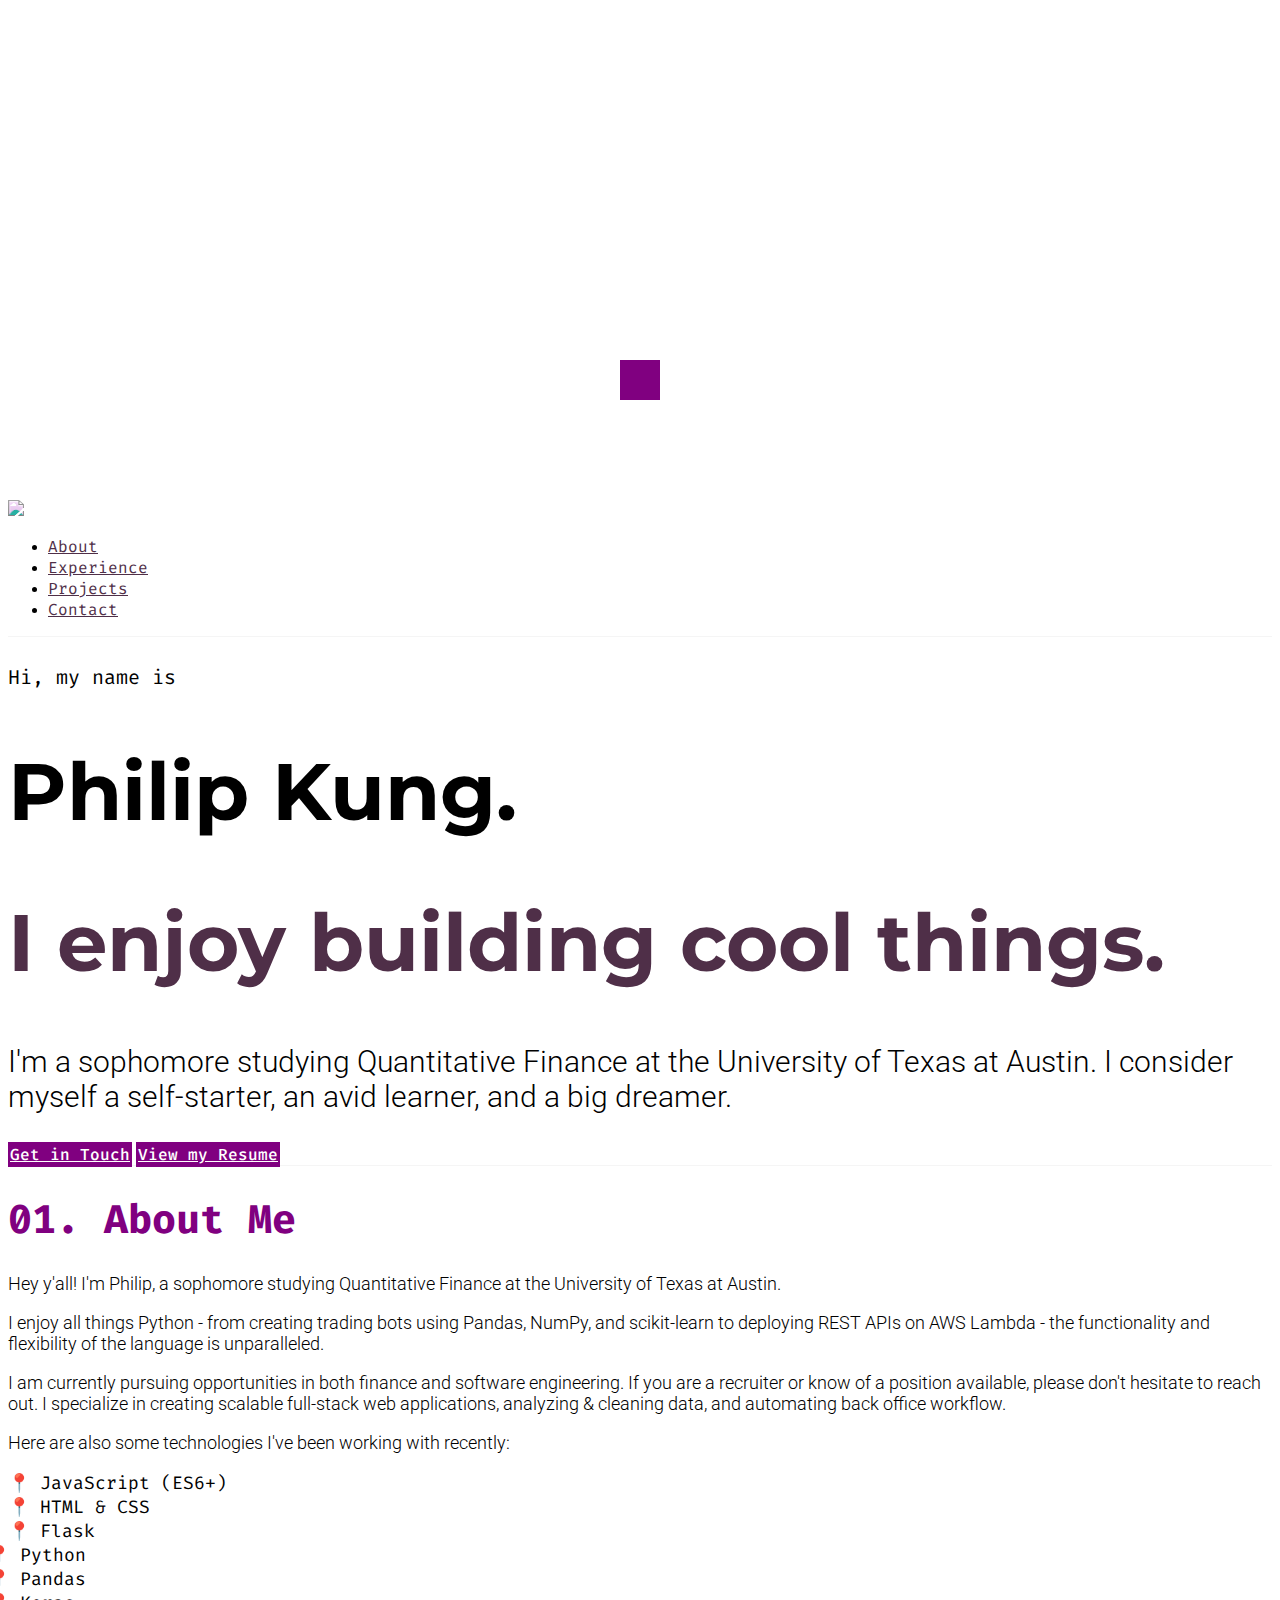
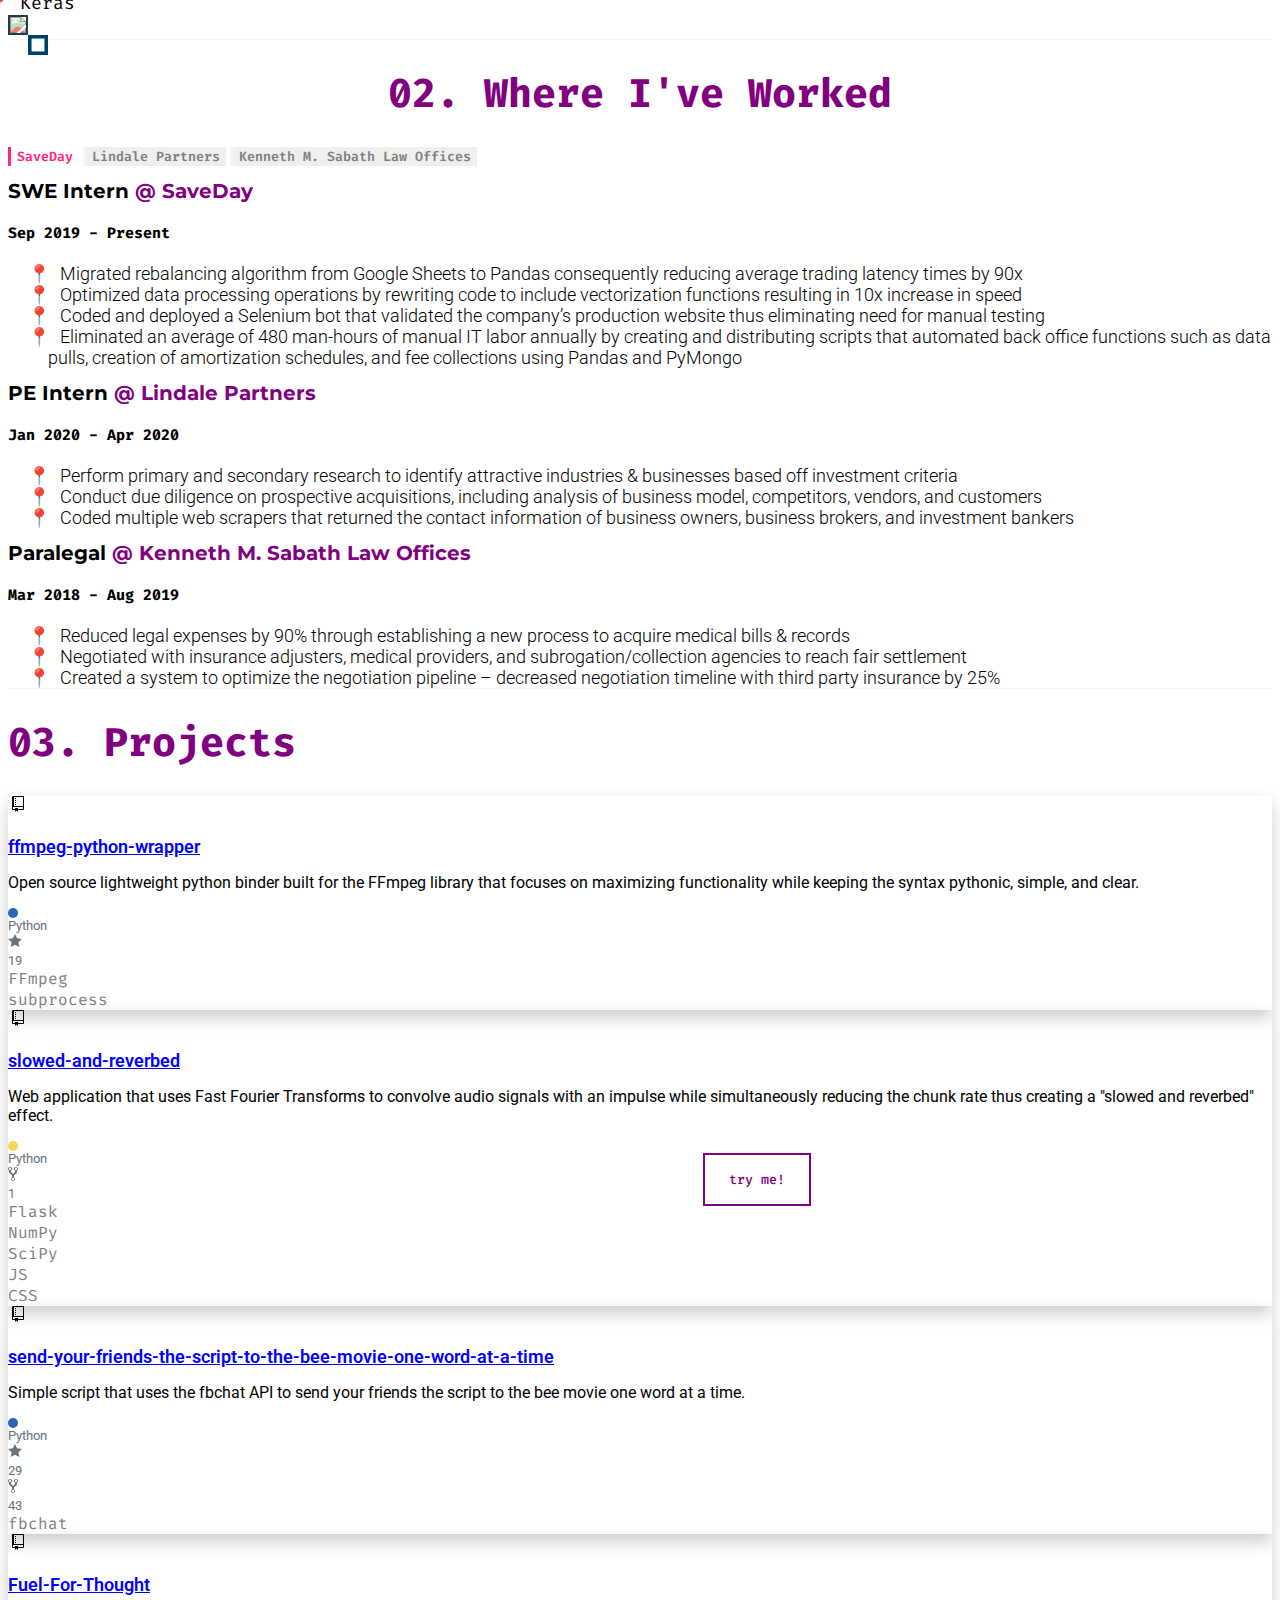
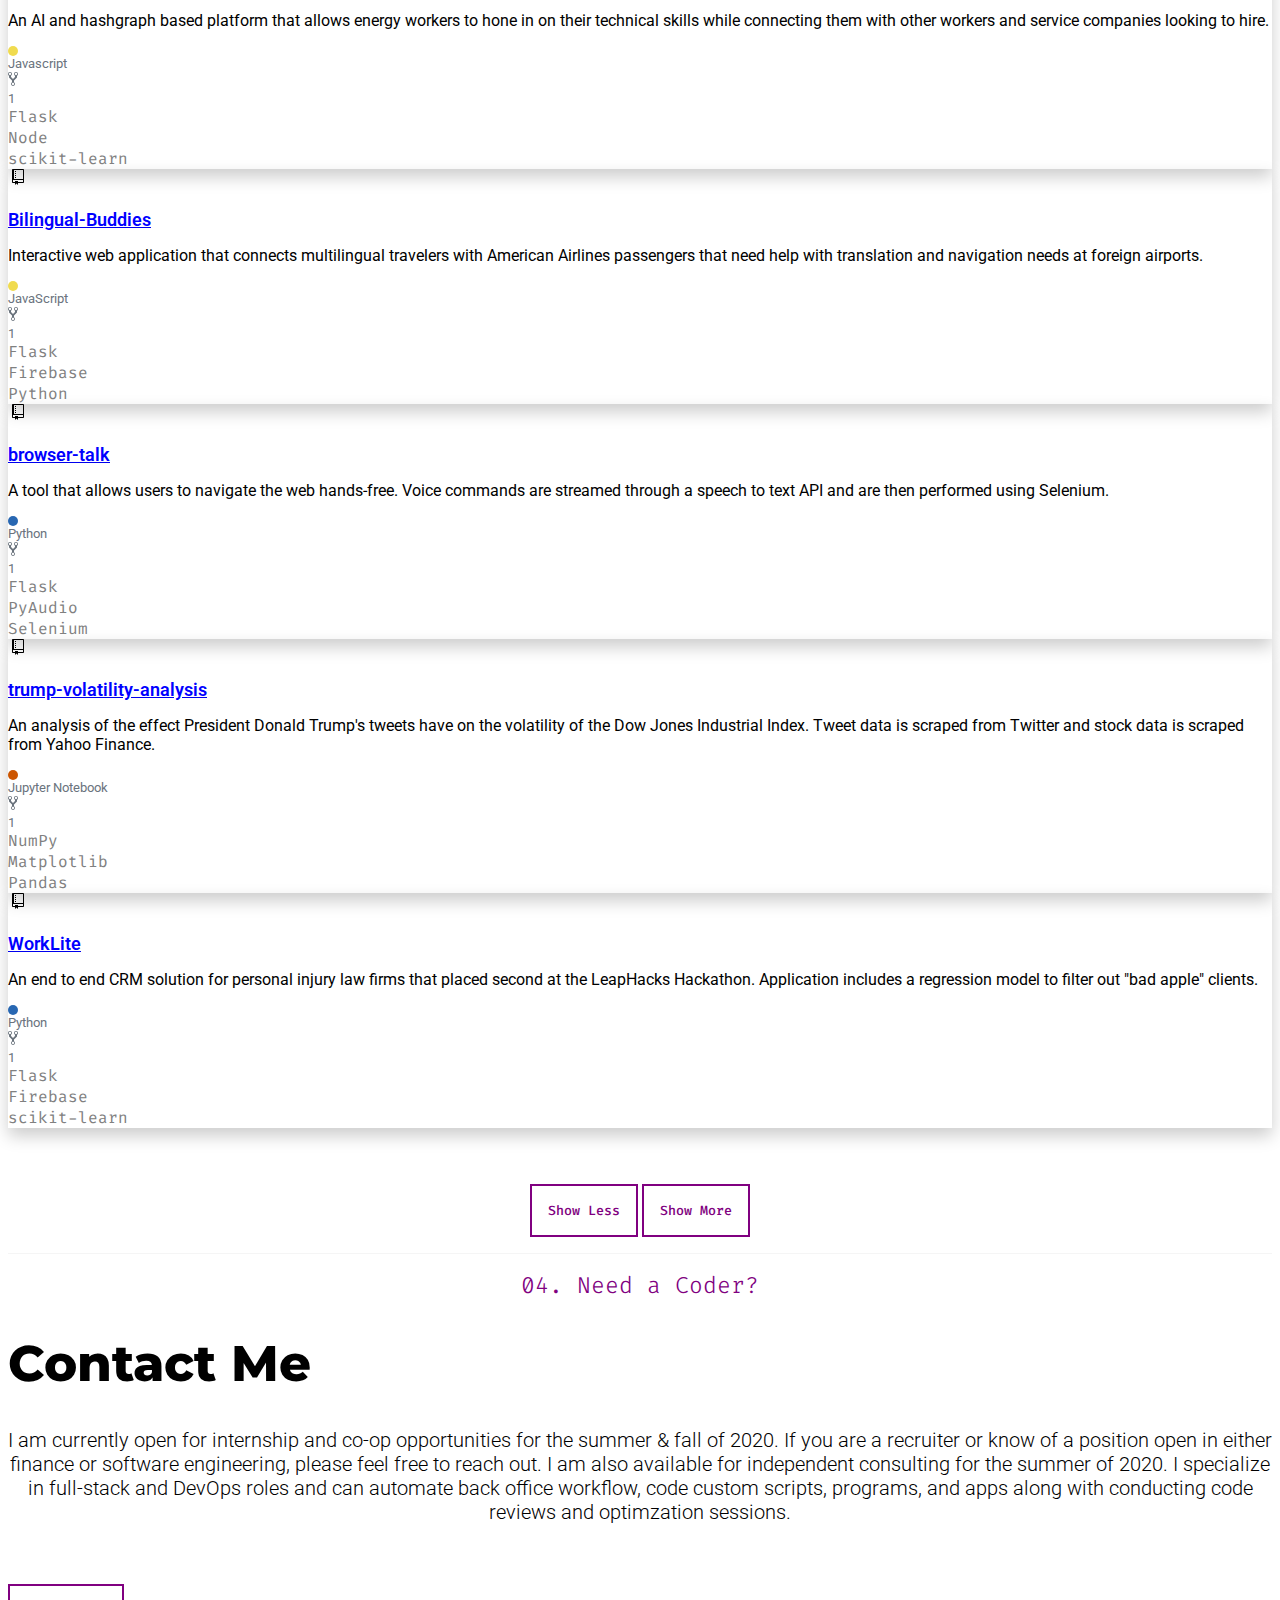
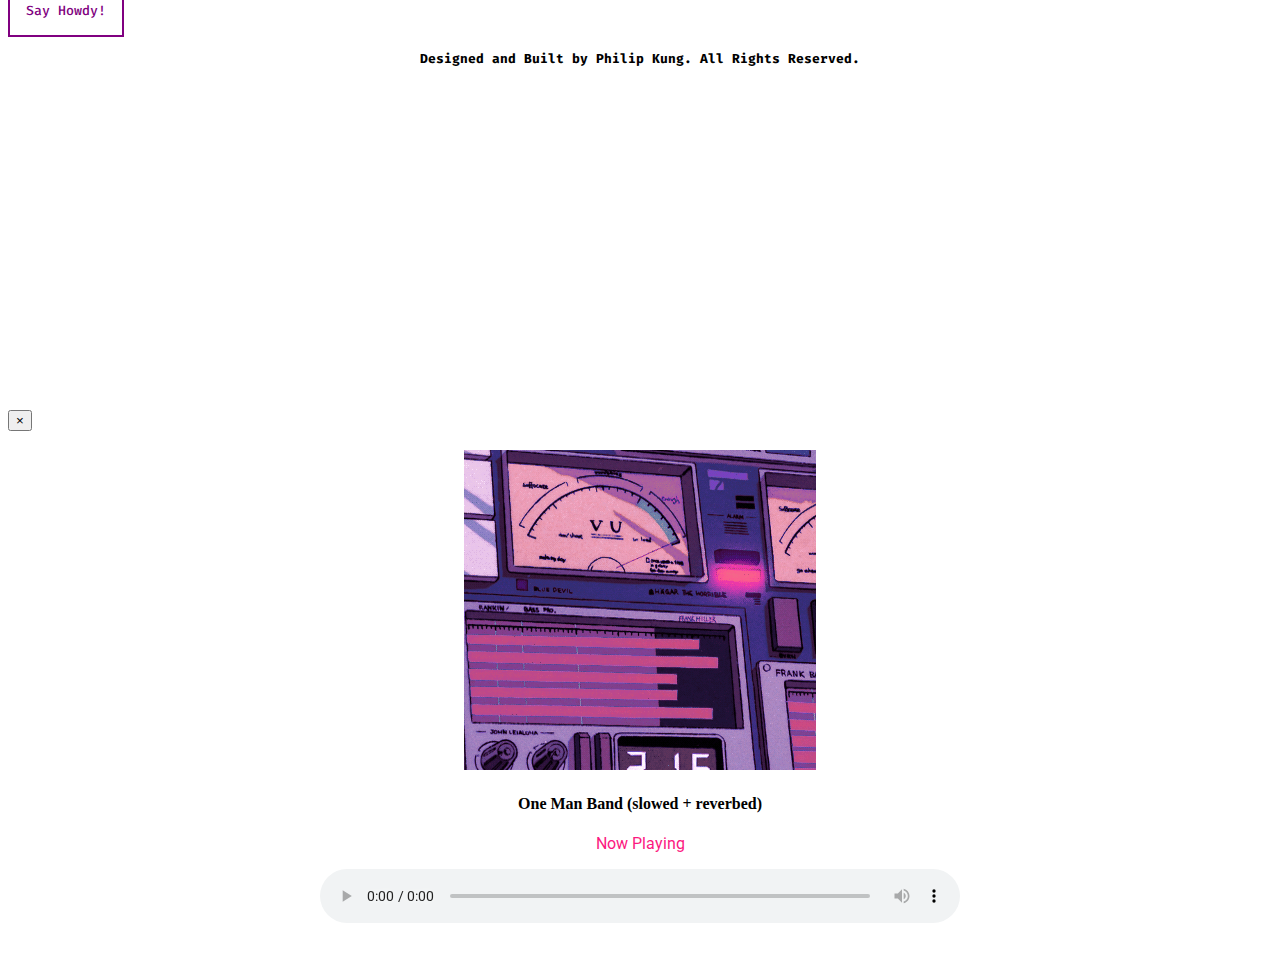
==== commit 56d0a9b2: "adding mobile responsive" ====
--- a/index.html
+++ b/index.html
@@ -2,7 +2,7 @@
 <html>
 <head>
 	<meta charset="utf-8">
-    <meta name="viewport" content="width=device-width, initial-scale=1.0">
+    <meta name="viewport" content="width=device-width, initial-scale=1, maximum-scale=1, user-scalable=no">
 	<link rel="stylesheet" href="https://stackpath.bootstrapcdn.com/bootstrap/4.5.0/css/bootstrap.min.css" integrity="sha384-9aIt2nRpC12Uk9gS9baDl411NQApFmC26EwAOH8WgZl5MYYxFfc+NcPb1dKGj7Sk" crossorigin="anonymous">
 	<link rel="stylesheet" type="text/css" href="static/main.css">
 	<script src="https://ajax.googleapis.com/ajax/libs/jquery/3.5.1/jquery.min.js"></script>
@@ -55,27 +55,26 @@
 	<div class="jumbotron d-none" id="main-page">
 		<div class="container">
 			<div class="row">
-				<div class="col-flex" id="title-text">
+				<div class="col-flex col-sm-auto col-md-auto" id="title-text">
 					<h4>Hi, my name is</h4>
 					<h1 class="mt-2">Philip Kung.</h1>
 					<h1 class="mt-1" style="color: #4F2F48;">I enjoy building cool things.</h1>
 					<div class="row" style="padding: 0px">
-						<div class="col-7">
+						<div class="col col-sm-auto col-lg-7">
 							<h3 class="mt-4">
 								I'm a sophomore studying Quantitative Finance at the University of Texas at Austin.
 								I consider myself a self-starter, an avid learner,
 								and a big dreamer.
 							</h3>
 							</div>
-						<div class="col"></div>
-					</div>
-
-		        	<div class="container-fluid justify-content-start mt-5" style="padding: 0px;">
+					</div>
+
+		        	<div class="container-fluid d-flex justify-content-lg-start justify-content-md-start justify-content-sm-center mt-5 justify-content-xs-center flex-wrap" style="padding: 0px;">
 		        		<a class="btn btn-primary btn-lg mr-5" id="main-button" href="mailto:pkung67@utexas.edu" target="_blank" type="button">Get in Touch</a>
 		        		<a class="btn btn-primary btn-lg" id="main-button" href="https://drive.google.com/file/d/1eOvCP0G5z0mMLqeyiURAmJYKL5s_8MYw/view?usp=sharing" target="_blank" type="button">View my Resume</a>	
 		        	</div>
 
-		        	<div class="container-fluid d-flex justify-content-start mt-5" style="padding: 0px;">
+		        	<div class="container-fluid d-flex justify-content-lg-start justify-content-sm-center justify-content-md-start justify-content-xs-center mt-5" style="padding: 0px;">
 						<a href="https://github.com/philipk19238" target = "_blank"><i class="fab fa-github-alt fa-2x mr-5"></i></a>
 			            <a href="https://www.linkedin.com/in/philipkung/" target="_blank"><i class="fab fa-linkedin fa-2x mr-5"></i></a>
 			            <a href="https://www.instagram.com/pkung67/" target="_blank"><i class="fab fa-instagram fa-2x mr-5"></i></a>
@@ -90,10 +89,10 @@
 
 	<div class="jumbotron mt-5 d-none" id="about">
 		<div class="container">
-			<h1 id="about" class="sub-header mt-5">01. About Me</h1>
-		</div>
-
-		<div class="container d-flex align-items-start mt-5">
+			<h1 id="about" class="sub-header mt-5 text-sm-center">01. About Me</h1>
+		</div>
+
+		<div class="container d-flex flex-column flex-lg-row align-items-start">
 			<div class="container">
 				<p id="about-text">
 					Hey y'all! I'm Philip, a sophomore studying Quantitative Finance
@@ -133,7 +132,7 @@
 
 			</div>
 
-			<div class="container d-flex justify-content-center" style="padding: 0px;">
+			<div class="container d-flex justify-content-center p-5" style="padding: 0px;">
 				<img src="https://github.com/philipk19238/philipk19238.github.io/blob/master/static/images/bigbend.JPG?raw=true" style="height: 300px; width: auto;" class="frame">
 			</div>
 		</div>
@@ -144,7 +143,7 @@
 			<h1 class="sub-header mt-5" style="text-align: center;">02. Where I've Worked</h1>
 		</div>
 
-		<div class="container d-flex align-items-start mt-5">
+		<div class="container d-flex align-items-start mt-5 flex-lg-row flex-column">
 
 			<div class="list-group">
 				  <button class="list-group-item list-group-item-action active" onclick="show_elem(this.id)" id="saveday;filler">
@@ -210,7 +209,7 @@
 	<div class="jumbotron mt-5 mb-5 d-none" id="project">
 
 		<div class="container">
-			<h1 class="sub-header mt-5">03. Projects</h1>
+			<h1 class="sub-header mt-5 text-sm-center">03. Projects</h1>
 		</div>
 
 		<div class="container mt-5">
@@ -246,7 +245,7 @@
 						</div>
 					</div>
 
-					<div class="card-footer d-flex align-items-start">
+					<div class="card-footer d-flex align-items-start flex-wrap">
 						<p class="repo-footer mr-3" style="margin: 0px;">FFmpeg</p>
 						<p class="repo-footer mr-3" style="margin: 0px;">subprocess</p>
 					</div>
@@ -286,7 +285,7 @@
 							<button class="btn btn-md btn-primary ml-5 d-none" id="demo-slowed" onclick="play_music();">try me!</button>
 						</div>
 					</div>
-					<div class="card-footer d-flex align-items-start">
+					<div class="card-footer d-flex align-items-start flex-wrap flex-wrap">
 						<p class="repo-footer mr-3" style="margin: 0px;">Flask</p>
 						<p class="repo-footer mr-3" style="margin: 0px;">NumPy</p>
 						<p class="repo-footer mr-3" style="margin: 0px;">SciPy</p>
@@ -336,7 +335,7 @@
 							<p style="margin: 0px;" class="repo-elem">43</p>
 						</div>
 					</div>
-					<div class="card-footer d-flex align-items-start">
+					<div class="card-footer d-flex align-items-start flex-wrap">
 						<p class="repo-footer mr-3" style="margin: 0px;">fbchat</p>
 					</div>
 				</div>
@@ -371,12 +370,10 @@
 						</div>
 					</div>
 
-					<div class="card-footer d-flex align-items-start">
+					<div class="card-footer d-flex align-items-start flex-wrap flex-wrap">
 						<p class="repo-footer mr-3" style="margin: 0px;">Flask</p>
-						<p class="repo-footer mr-3" style="margin: 0px;">Python</p>
 						<p class="repo-footer mr-3" style="margin: 0px;">Node</p>
 						<p class="repo-footer mr-3" style="margin: 0px;">scikit-learn</p>
-						<p class="repo-footer mr-3" style="margin: 0px;">Hedera</p>
 					</div>
 
 				</div>
@@ -419,7 +416,7 @@
 						</div>
 					</div>
 
-					<div class="card-footer d-flex align-items-start">
+					<div class="card-footer d-flex align-items-start flex-wrap">
 						<p class="repo-footer mr-3" style="margin: 0px;">Flask</p>
 						<p class="repo-footer mr-3" style="margin: 0px;">Firebase</p>
 						<p class="repo-footer mr-3" style="margin: 0px;">Python</p>
@@ -458,11 +455,10 @@
 						</div>
 					</div>
 
-					<div class="card-footer d-flex align-items-start">
+					<div class="card-footer d-flex align-items-start flex-wrap">
 						<p class="repo-footer mr-3" style="margin: 0px;">Flask</p>
 						<p class="repo-footer mr-3" style="margin: 0px;">PyAudio</p>
 						<p class="repo-footer mr-3" style="margin: 0px;">Selenium</p>
-						<p class="repo-footer mr-3" style="margin: 0px;">GC</p>
 					</div>
 
 				</div>
@@ -502,13 +498,11 @@
 						</div>
 					</div>
 
-					<div class="card-footer d-flex align-items-start">
+					<div class="card-footer d-flex align-items-start flex-wrap">
 						<p class="repo-footer mr-3" style="margin: 0px;">NumPy</p>
 						<p class="repo-footer mr-3" style="margin: 0px;">Matplotlib</p>
 						<p class="repo-footer mr-3" style="margin: 0px;">Pandas</p>
-						<p class="repo-footer mr-3" style="margin: 0px;">Selenium</p>
-					</div>
-
+					</div>
 				</div>
 
 				<div class="card project">
@@ -542,9 +536,8 @@
 						</div>
 					</div>
 
-					<div class="card-footer d-flex align-items-start">
+					<div class="card-footer d-flex align-items-start flex-wrap">
 						<p class="repo-footer mr-3" style="margin: 0px;">Flask</p>
-						<p class="repo-footer mr-3" style="margin: 0px;">JS</p>
 						<p class="repo-footer mr-3" style="margin: 0px;">Firebase</p>
 						<p class="repo-footer mr-3" style="margin: 0px;">scikit-learn</p>
 					</div>
--- a/static/main.css
+++ b/static/main.css
@@ -404,6 +404,45 @@
   z-index: 10;
 }
 
-
-
-
+/* Extra small devices (phones, 600px and down) */
+@media only screen and (max-width: 600px) {
+}
+
+/* Small devices (portrait tablets and large phones, 600px and up) */
+@media only screen and (max-width: 600px) {
+  .video-body {
+    height: 18rem;
+    background-image: url('images/cassete.gif');
+    background: cover;
+    margin-left: 6vmax;
+    margin-right: 6vmax;
+    width: 16rem;
+    display: inline-block;
+  }
+
+  #title-text h1{
+    font-size: 50px;
+
+  }
+
+  #title-text h3 {
+    font-size: 20px;
+  }
+
+  #main-button {
+    font-size: 13px;
+  }
+}
+
+/* Medium devices (landscape tablets, 768px and up) */
+@media only screen and (min-width: 768px) {...}
+
+/* Large devices (laptops/desktops, 992px and up) */
+@media only screen and (min-width: 992px) {...}
+
+/* Extra large devices (large laptops and desktops, 1200px and up) */
+@media only screen and (min-width: 1200px) {...}
+
+
+
+
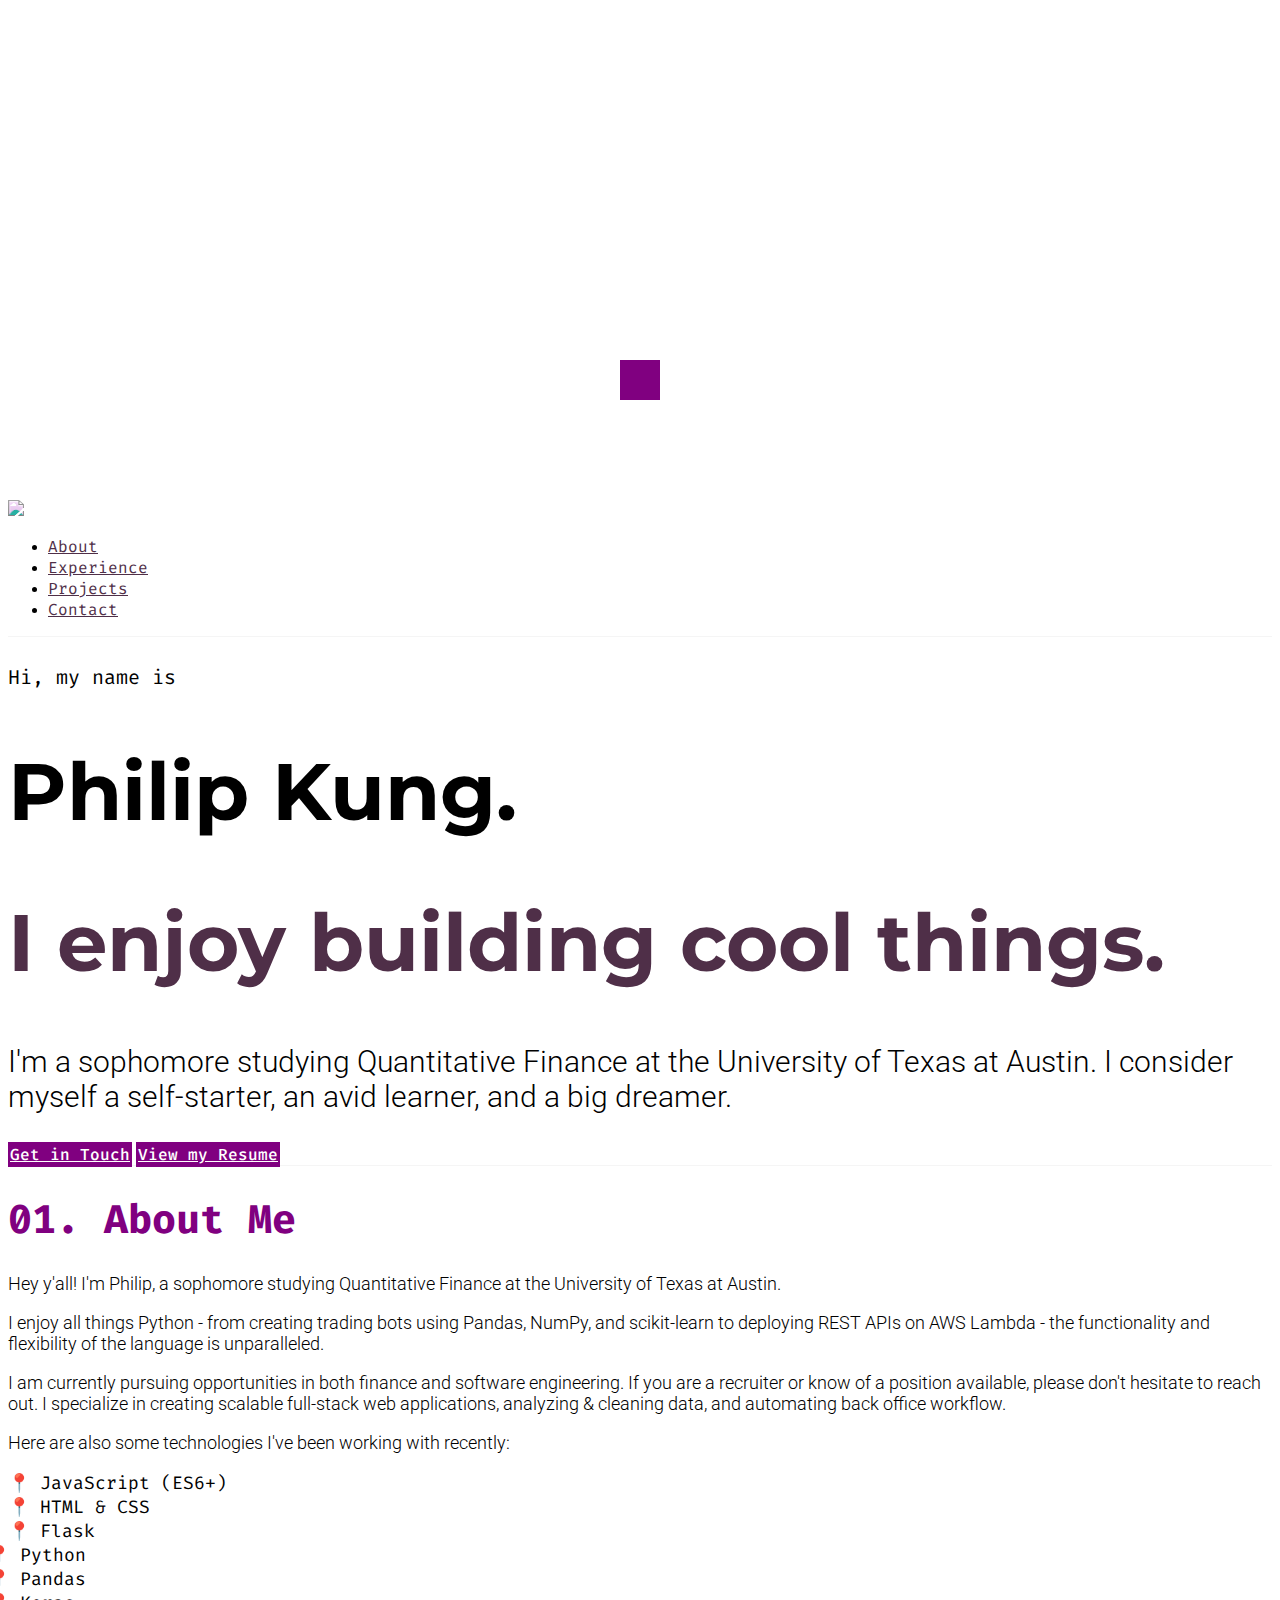
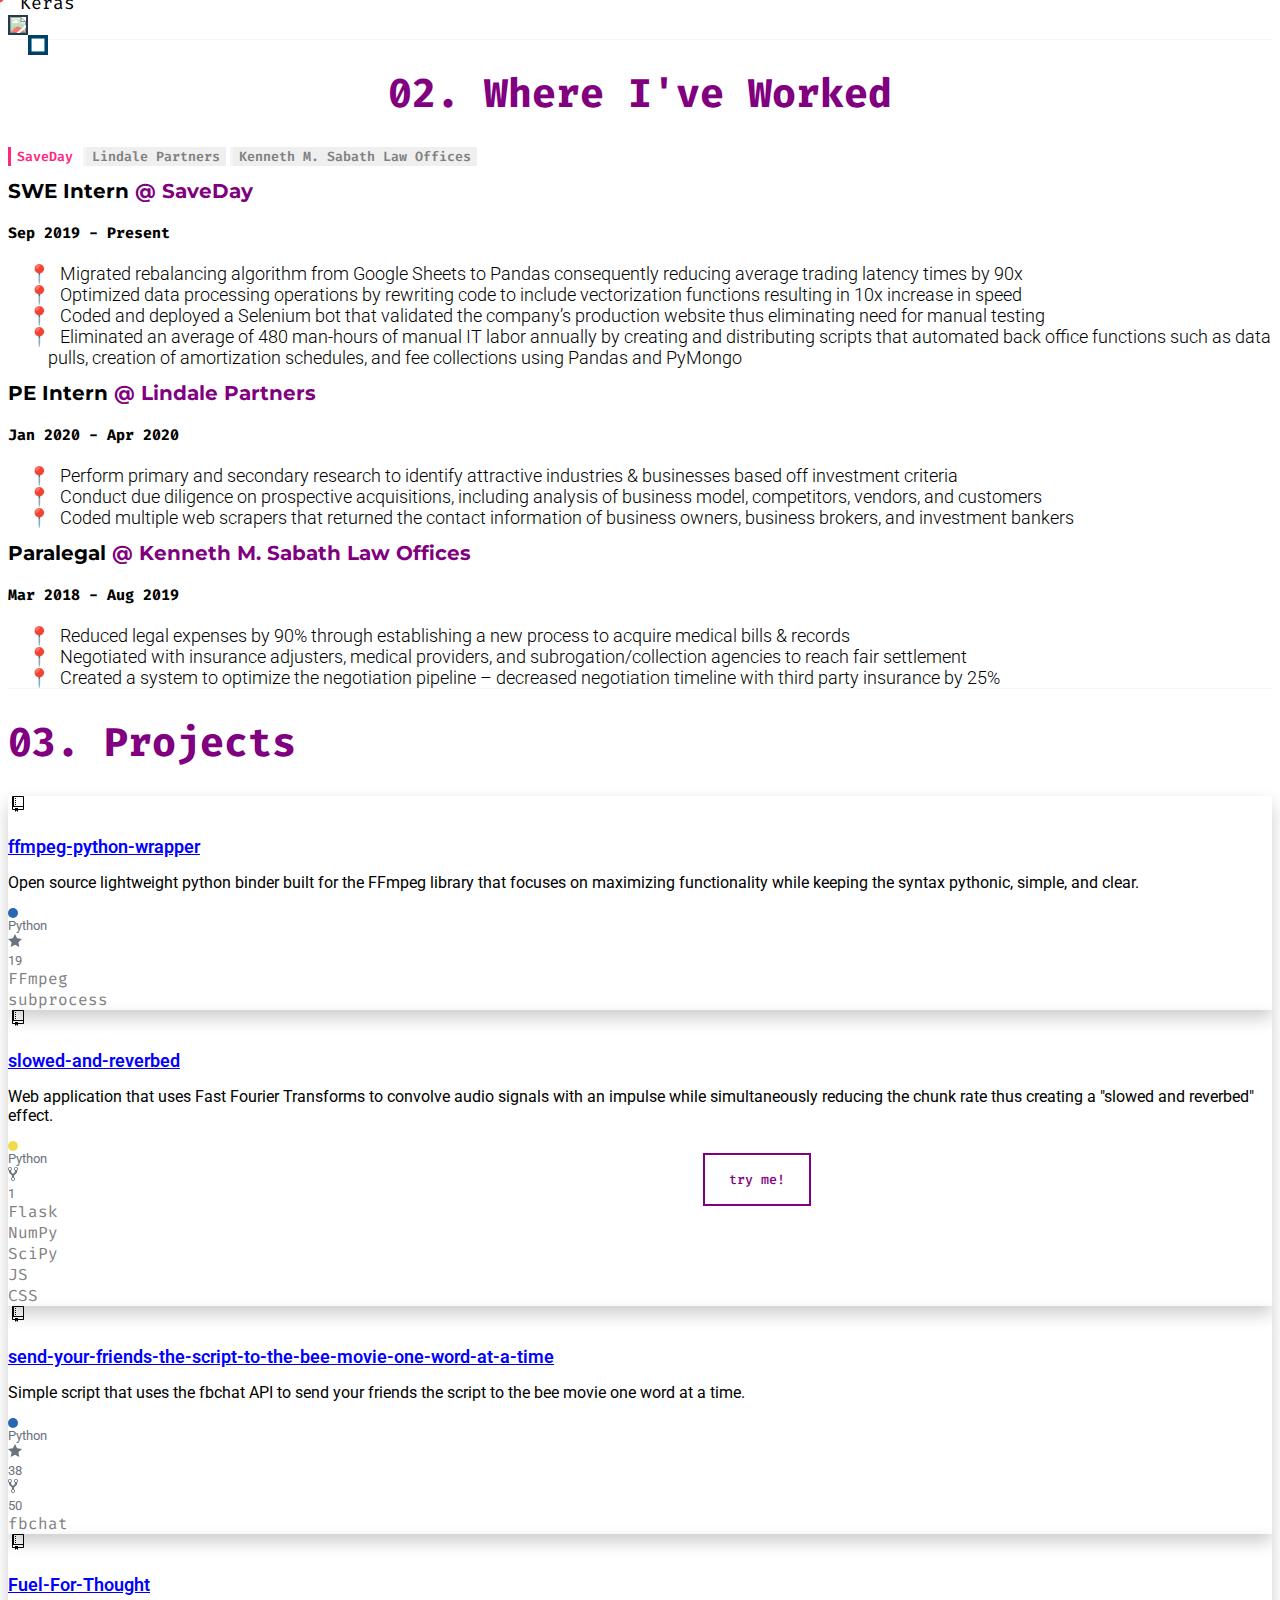
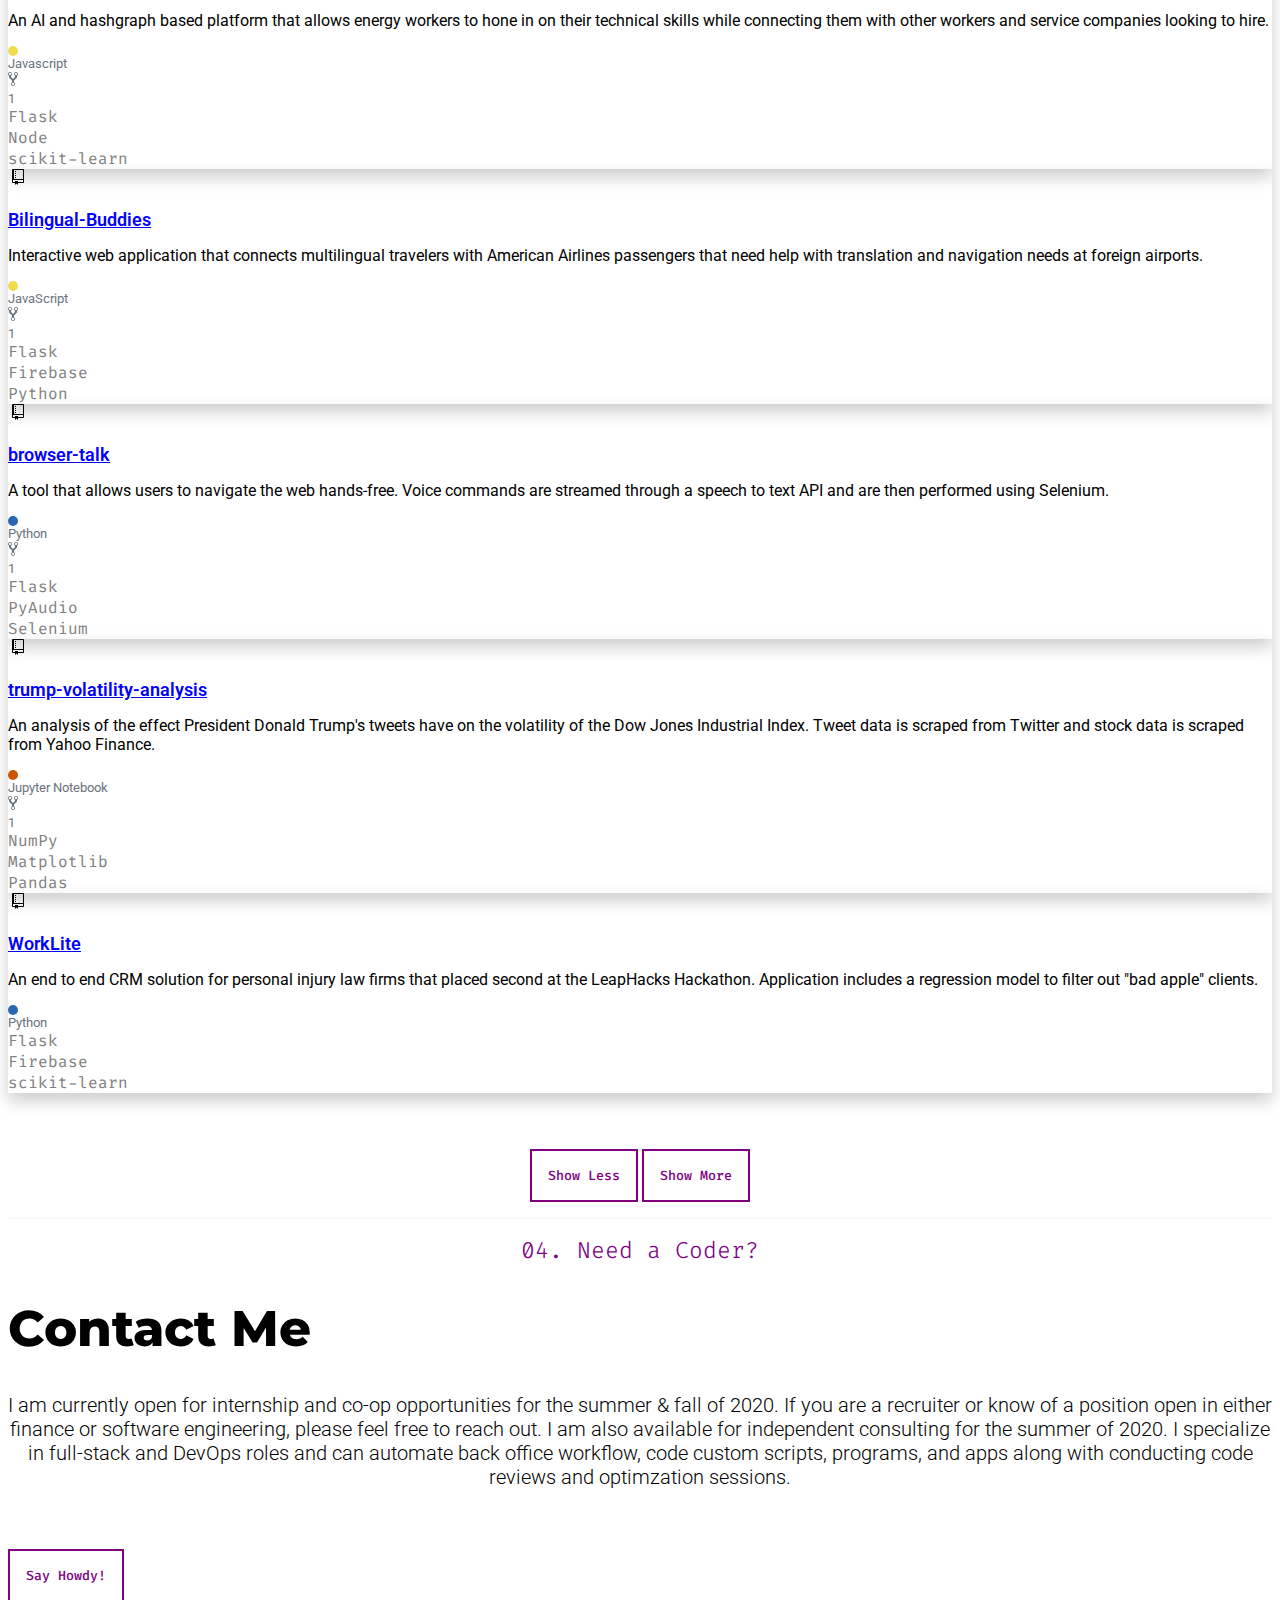
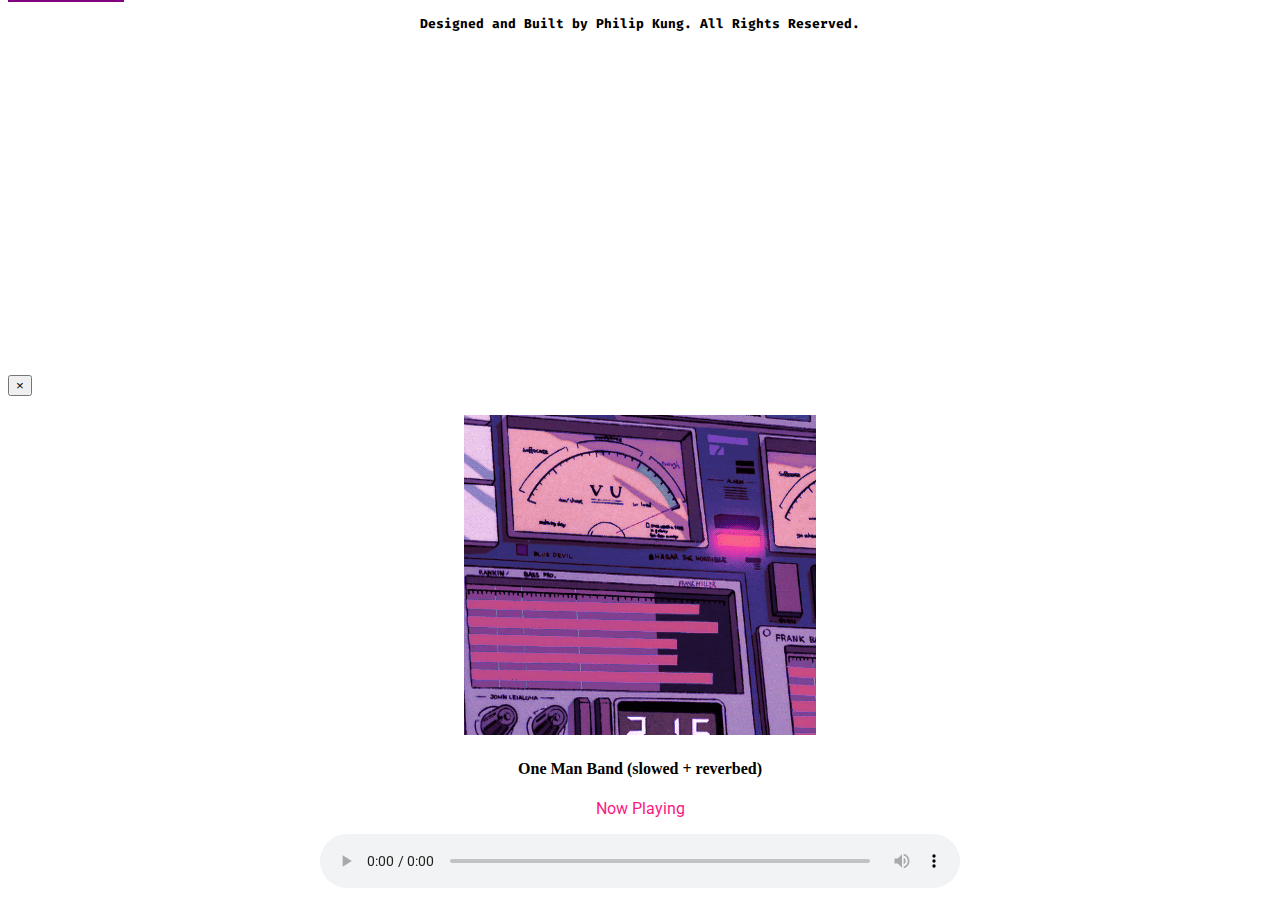
==== commit e44b730a: "updating stats" ====
--- a/index.html
+++ b/index.html
@@ -55,7 +55,7 @@
 	<div class="jumbotron d-none" id="main-page">
 		<div class="container">
 			<div class="row">
-				<div class="col-flex col-sm-auto col-md-auto" id="title-text">
+				<div class="col-flex col-sm-auto col-md-auto col-lg-auto" id="title-text">
 					<h4>Hi, my name is</h4>
 					<h1 class="mt-2">Philip Kung.</h1>
 					<h1 class="mt-1" style="color: #4F2F48;">I enjoy building cool things.</h1>
@@ -66,7 +66,7 @@
 								I consider myself a self-starter, an avid learner,
 								and a big dreamer.
 							</h3>
-							</div>
+						</div>
 					</div>
 
 		        	<div class="container-fluid d-flex justify-content-lg-start justify-content-md-start justify-content-sm-center mt-5 justify-content-xs-center flex-wrap" style="padding: 0px;">
@@ -323,7 +323,7 @@
 				                <path fill-rule="evenodd" d="M14 6l-4.9-.64L7 1 4.9 5.36 0 6l3.6 3.26L2.67 14 7 11.67 11.33 14l-.93-4.74L14 6z"></path>
 				            </svg>
 
-							<p style="margin: 0px;" class="repo-elem mr-4">29</p>
+							<p style="margin: 0px;" class="repo-elem mr-4">38</p>
 
               				<svg aria-hidden="true" class="repo-star-svg mr-2" height="16" role="img" viewBox="0 0 10 16" width="10" fill="rgb(106, 115, 125)">
 				                <path
@@ -332,7 +332,7 @@
 				                ></path>
 			                </svg>
 
-							<p style="margin: 0px;" class="repo-elem">43</p>
+							<p style="margin: 0px;" class="repo-elem">50</p>
 						</div>
 					</div>
 					<div class="card-footer d-flex align-items-start flex-wrap">
@@ -524,15 +524,6 @@
               				<div class="language-color mr-2" style="background-color: #2867B2;);"></div>
 
               				<p style="margin: 0px;" class="repo-elem mr-4">Python</p>
-
-              				<svg aria-hidden="true" class="repo-star-svg mr-2" height="16" role="img" viewBox="0 0 10 16" width="10" fill="rgb(106, 115, 125)">
-				                <path
-				                  fill-rule="evenodd"
-				                  d="M8 1a1.993 1.993 0 0 0-1 3.72V6L5 8 3 6V4.72A1.993 1.993 0 0 0 2 1a1.993 1.993 0 0 0-1 3.72V6.5l3 3v1.78A1.993 1.993 0 0 0 5 15a1.993 1.993 0 0 0 1-3.72V9.5l3-3V4.72A1.993 1.993 0 0 0 8 1zM2 4.2C1.34 4.2.8 3.65.8 3c0-.65.55-1.2 1.2-1.2.65 0 1.2.55 1.2 1.2 0 .65-.55 1.2-1.2 1.2zm3 10c-.66 0-1.2-.55-1.2-1.2 0-.65.55-1.2 1.2-1.2.65 0 1.2.55 1.2 1.2 0 .65-.55 1.2-1.2 1.2zm3-10c-.66 0-1.2-.55-1.2-1.2 0-.65.55-1.2 1.2-1.2.65 0 1.2.55 1.2 1.2 0 .65-.55 1.2-1.2 1.2z"
-				                ></path>
-			                </svg>
-
-							<p style="margin: 0px;" class="repo-elem">1</p>
 						</div>
 					</div>
 
